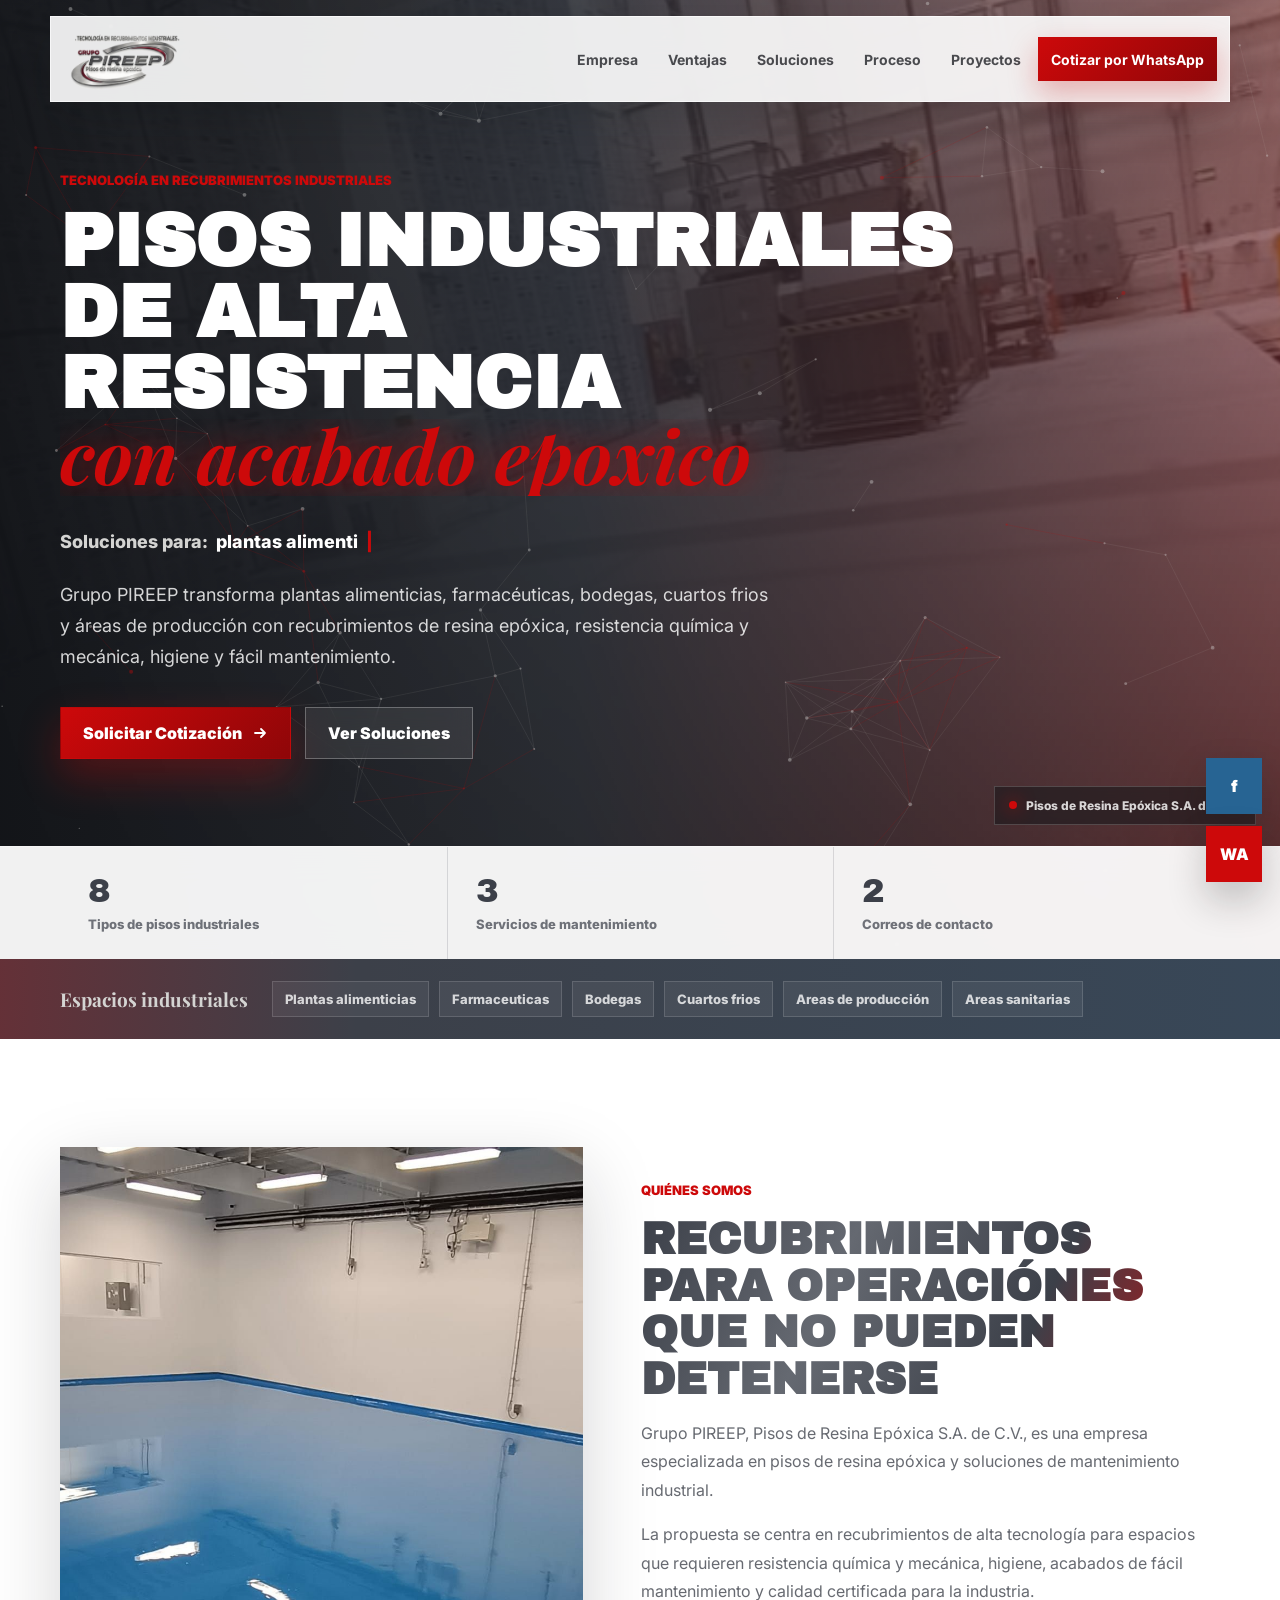
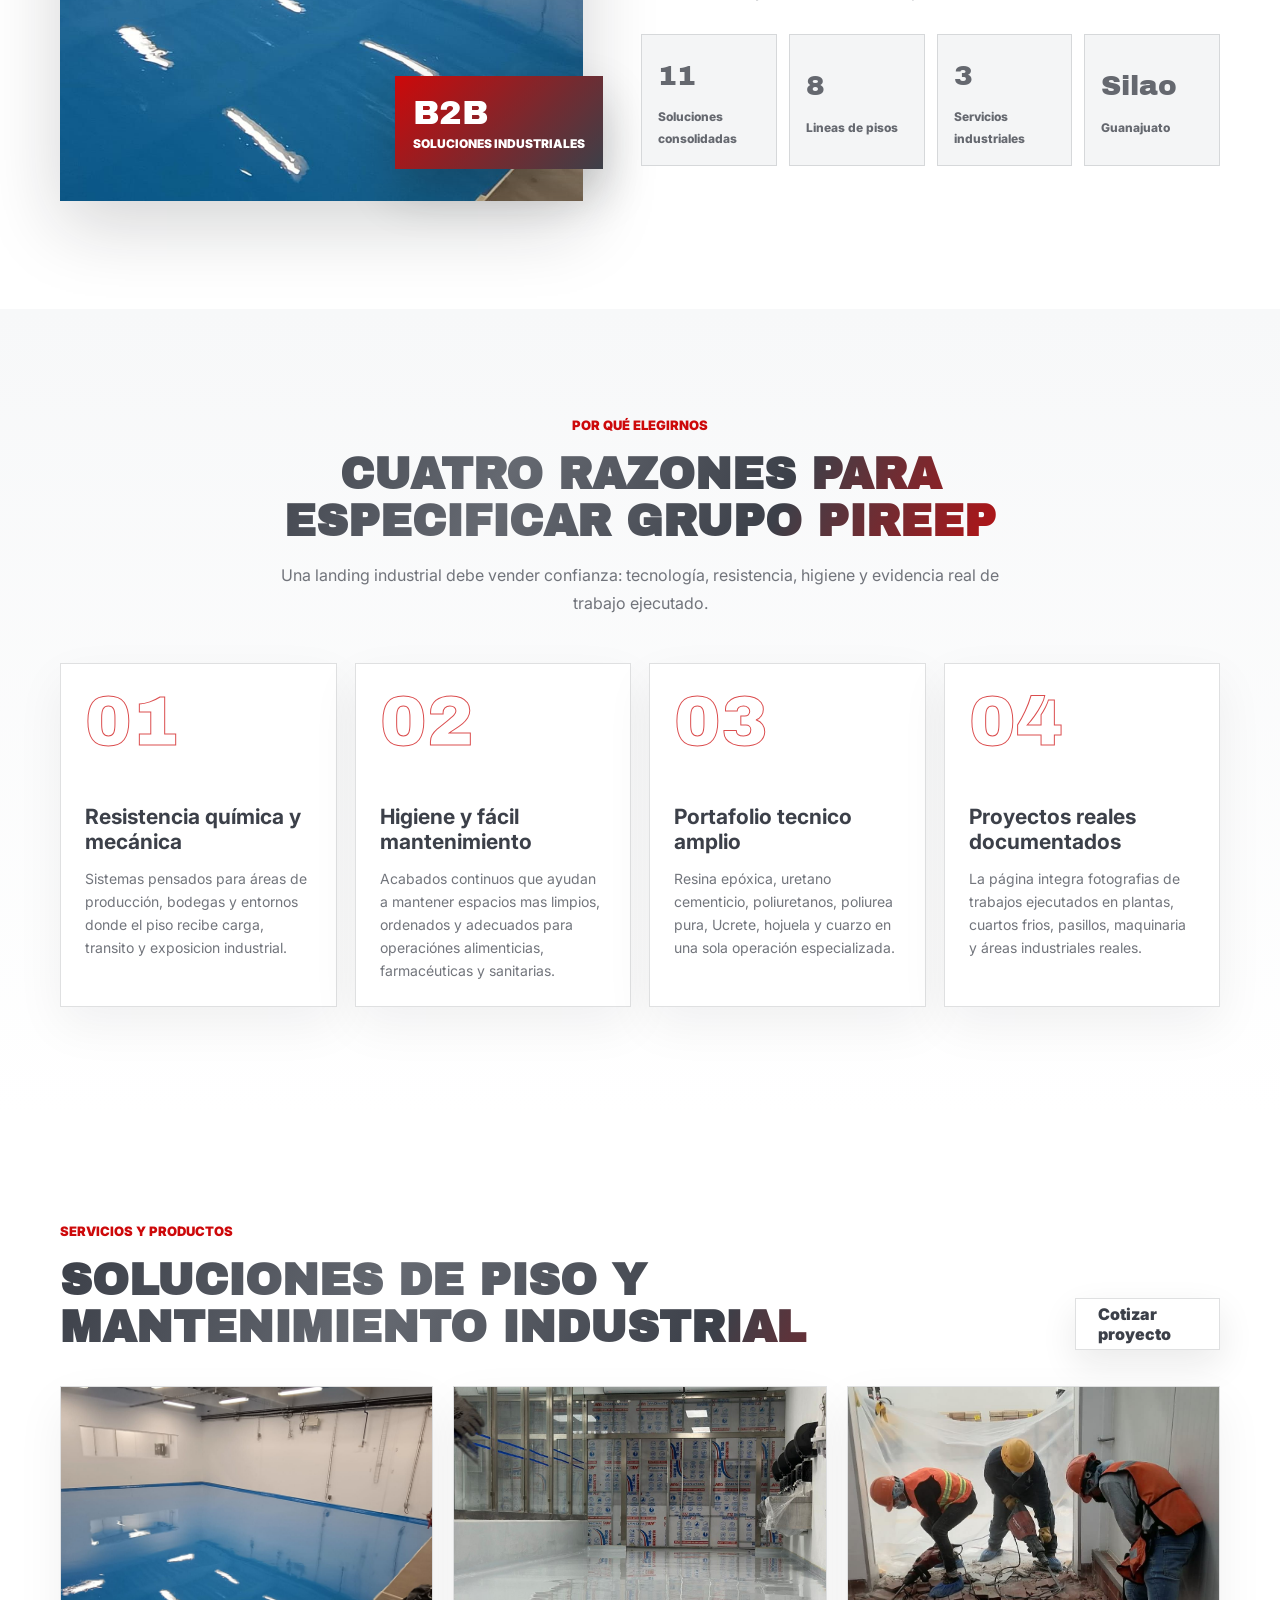
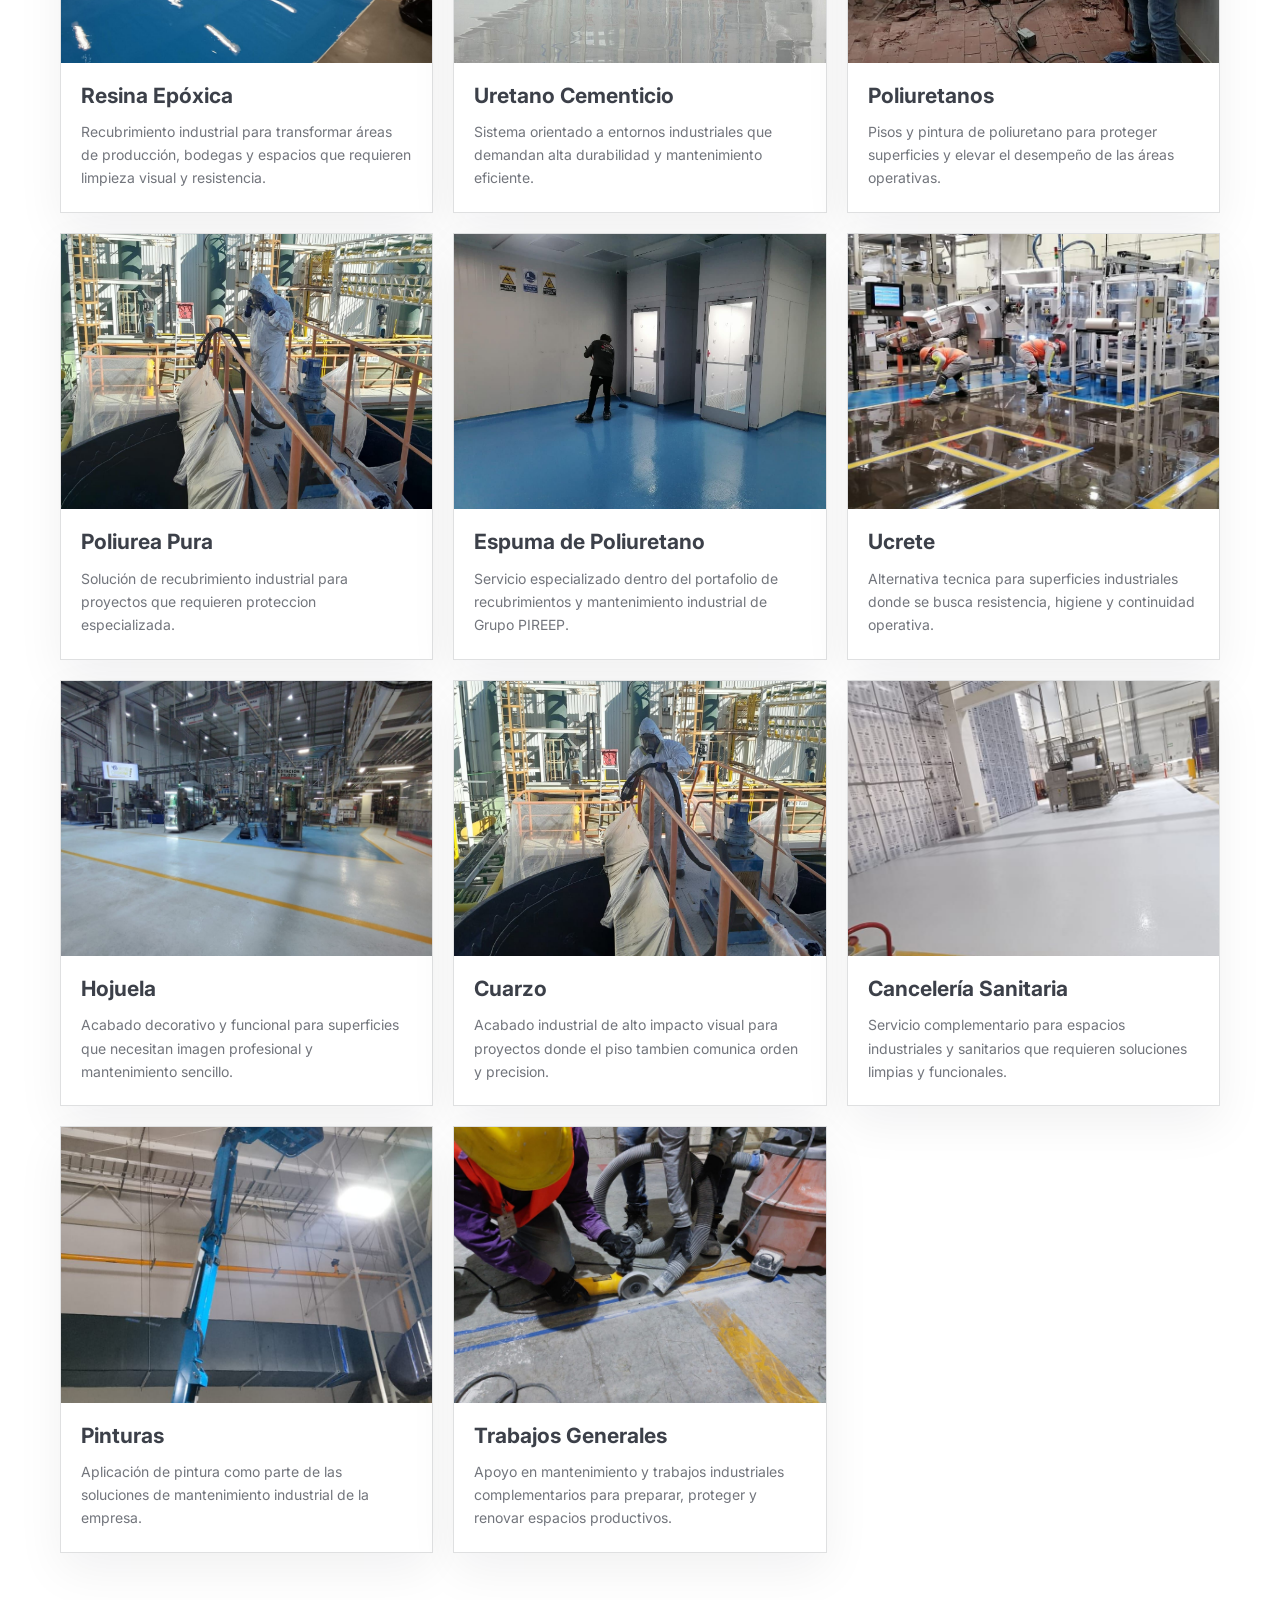
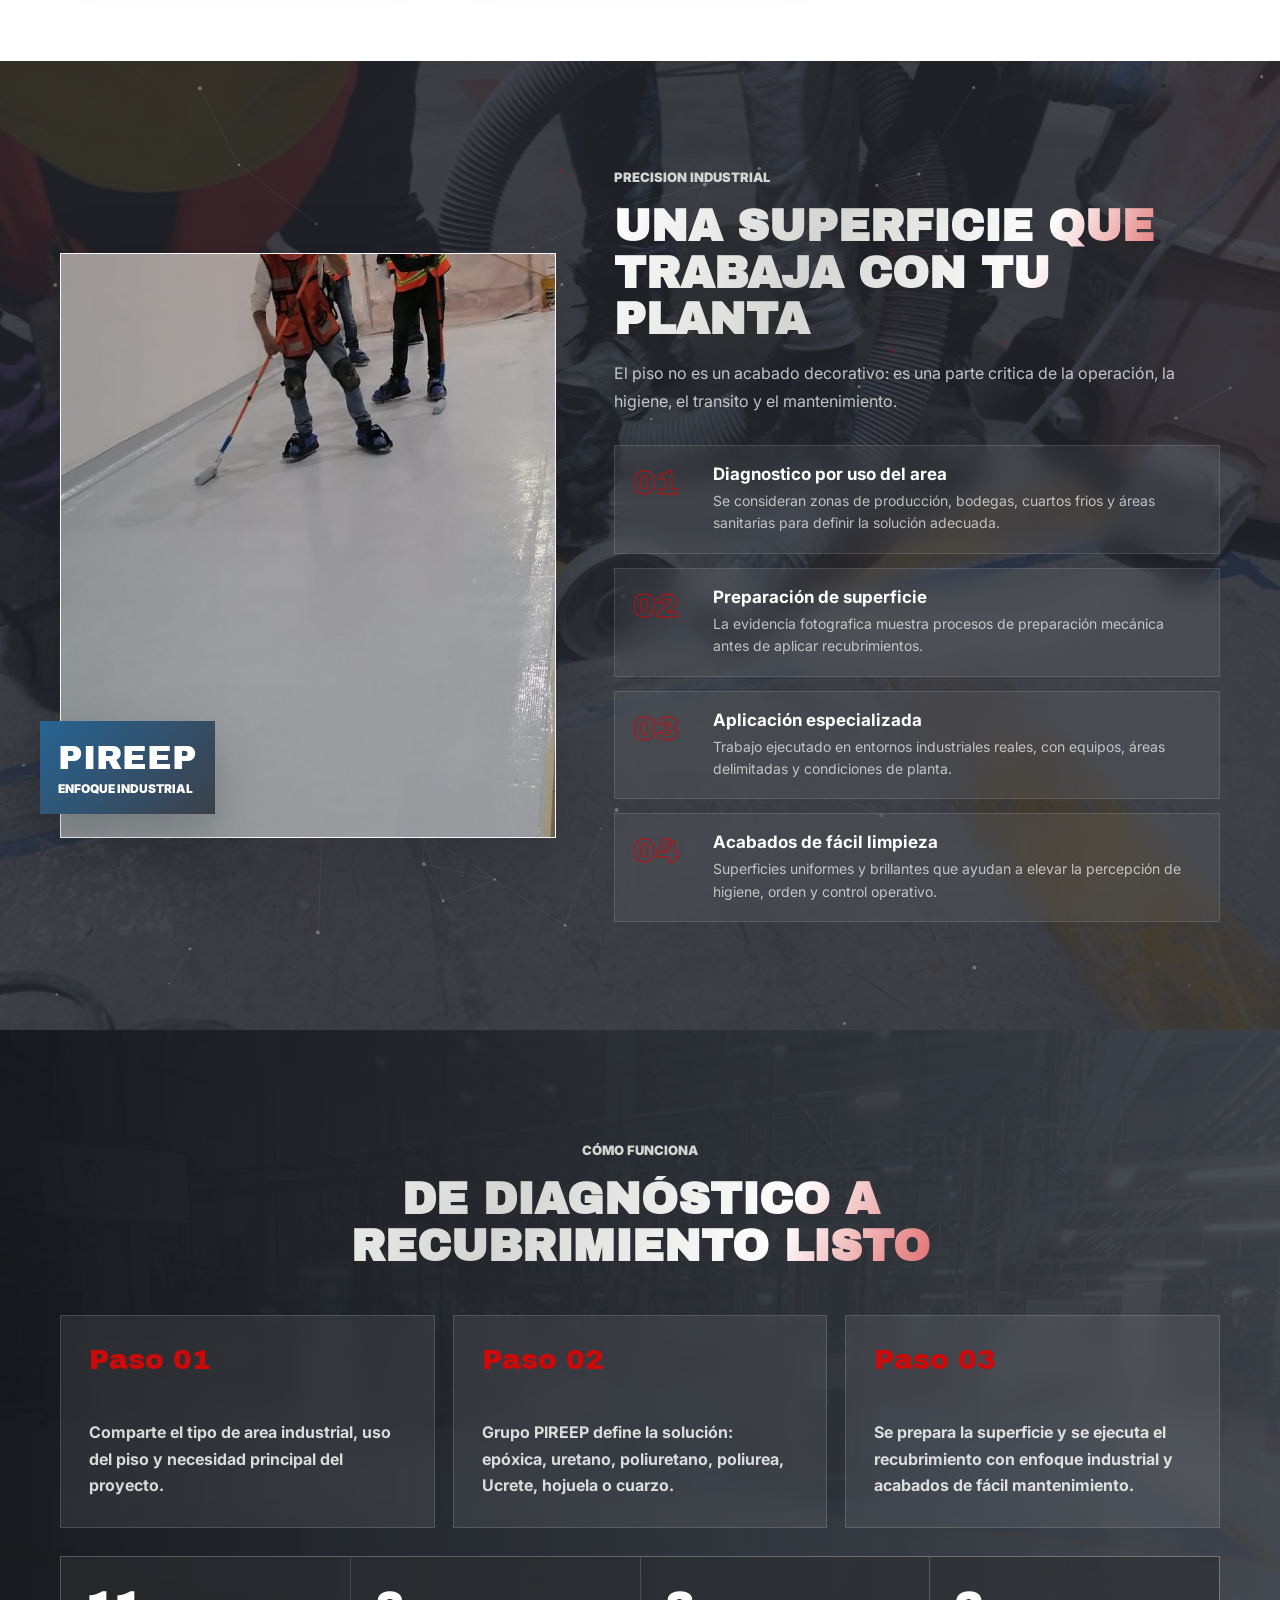
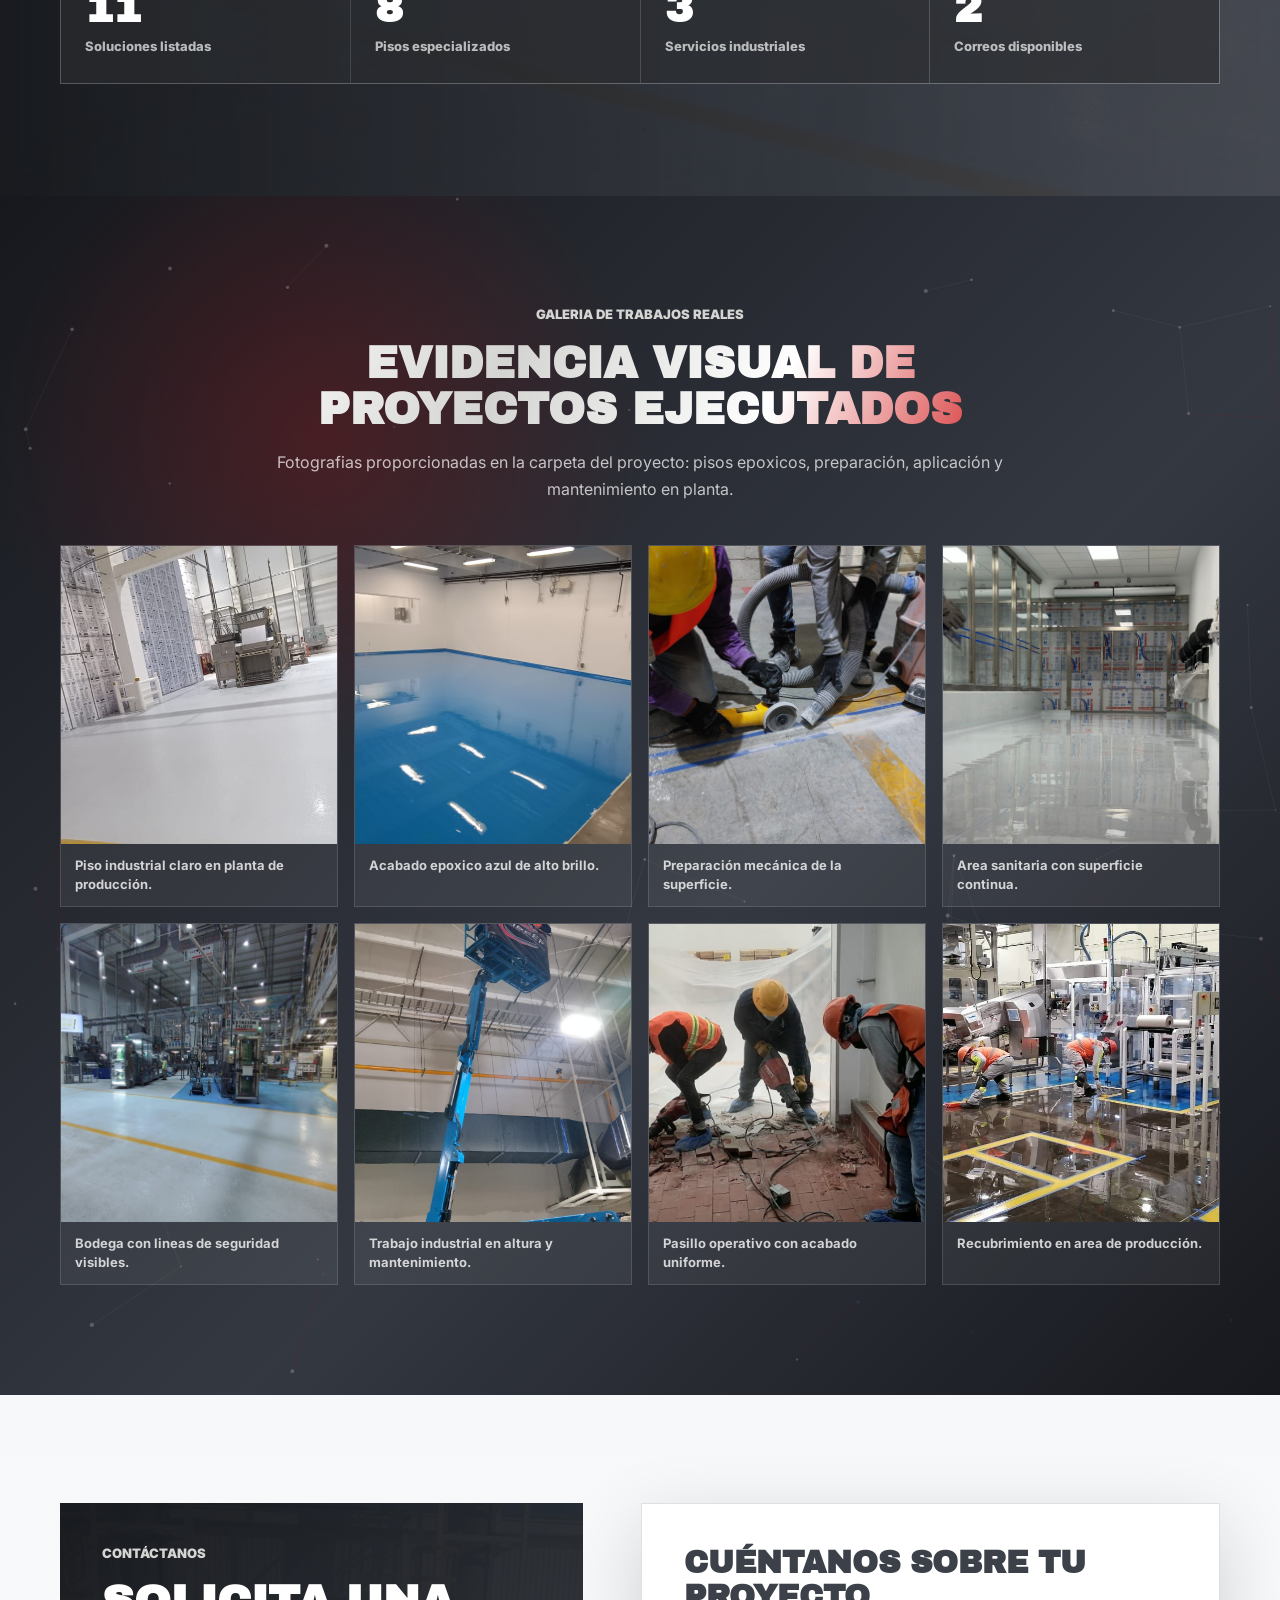
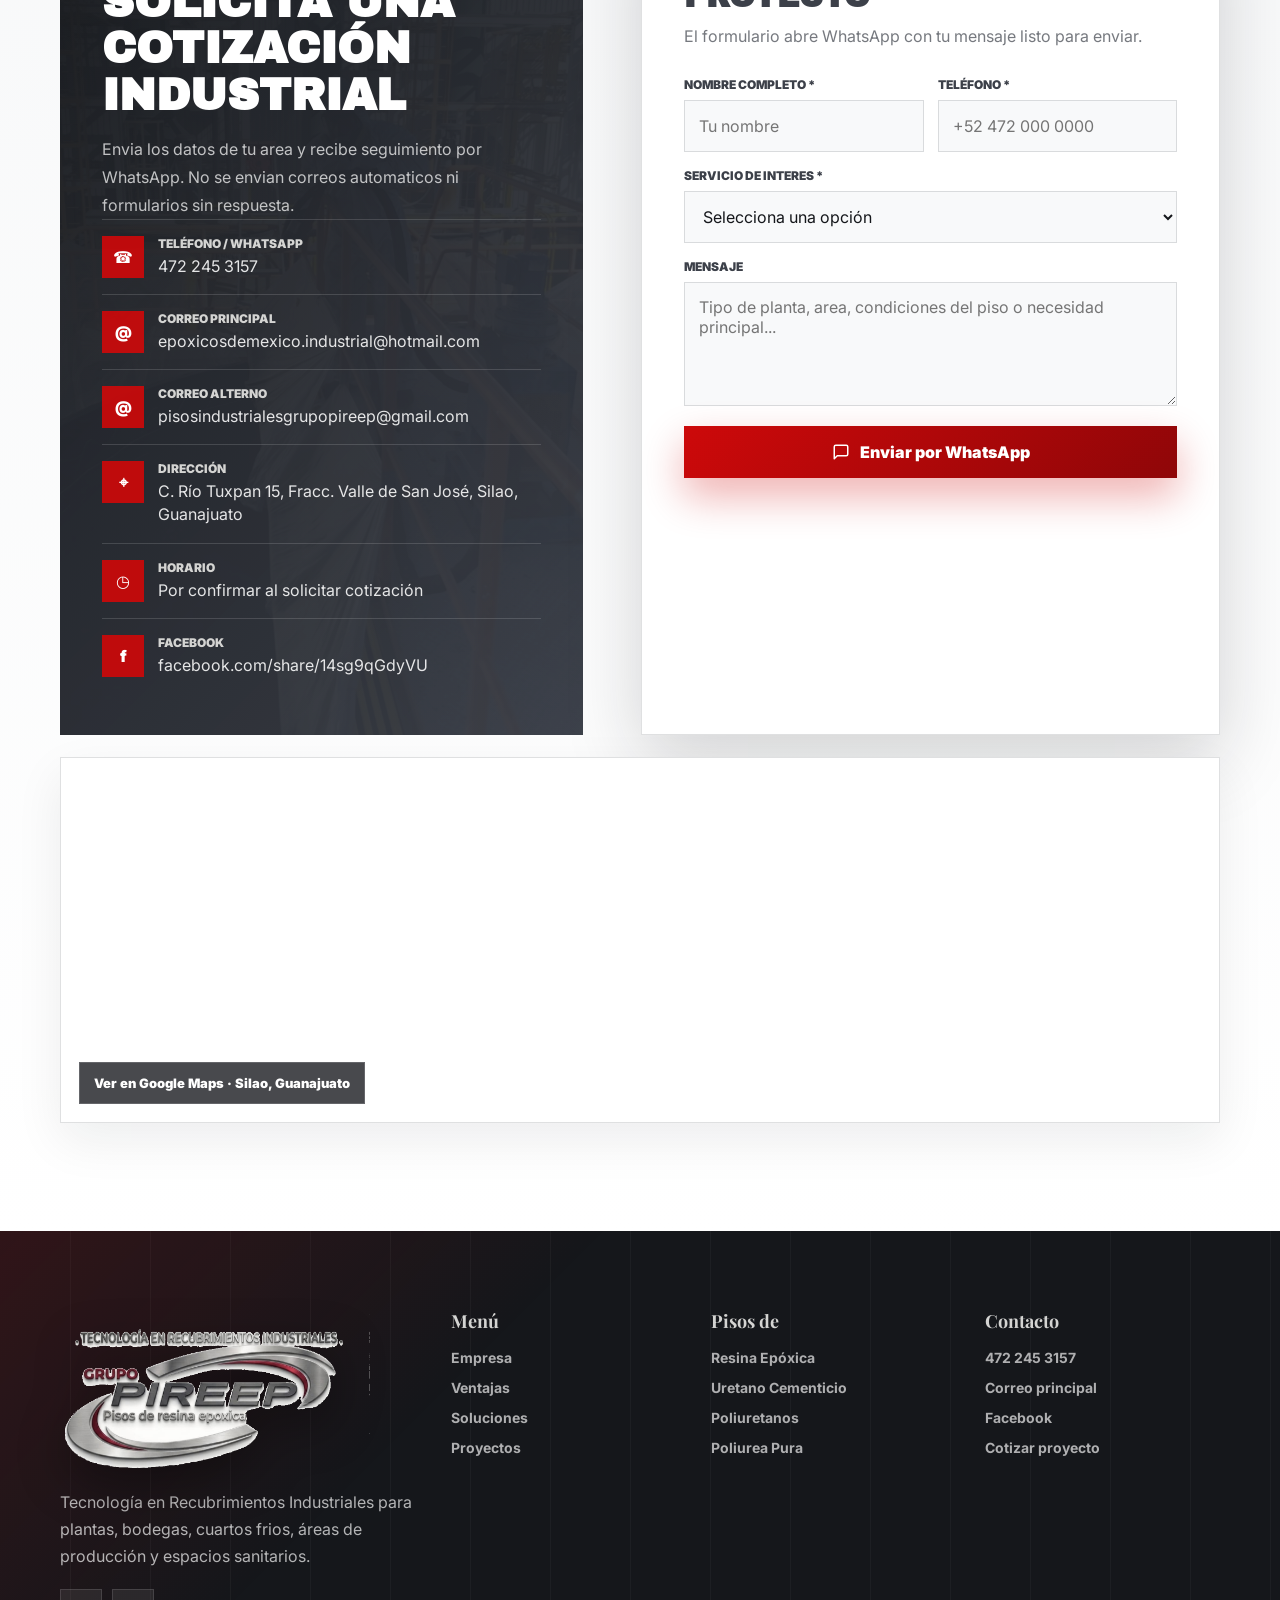
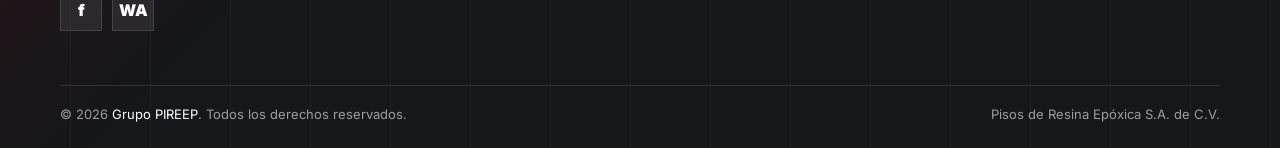
==== index.html @ eb44c8e3 "primer cambio" ====
<!DOCTYPE html>
<html lang="es">
<head>
  <meta charset="UTF-8">
  <meta name="viewport" content="width=device-width, initial-scale=1.0">
  <title>Grupo PIREEP | Pisos de Resina Epóxica y Recubrimientos Industriales</title>
  <meta name="description" content="Grupo PIREEP, Pisos de Resina Epóxica S.A. de C.V. Especialistas en pisos epoxicos, uretano cementicio, poliuretanos, poliurea pura, Ucrete, hojuela, cuarzo y mantenimiento industrial en Silao, Guanajuato.">
  <meta name="keywords" content="pisos de resina epóxica, pisos epoxicos industriales, recubrimientos industriales, uretano cementicio, poliurea pura, Ucrete, Grupo PIREEP, Silao Guanajuato">
  <meta property="og:title" content="Grupo PIREEP | Tecnología en Recubrimientos Industriales">
  <meta property="og:description" content="Soluciones industriales en pisos de resina epóxica, resistencia química y mecánica, higiene y mantenimiento industrial.">
  <meta property="og:type" content="website">
  <meta property="og:image" content="assets/hero-planta-industrial.jpg">
  <link rel="icon" type="image/png" href="assets/logo-pireep.png">
  <link rel="preconnect" href="https://fonts.googleapis.com">
  <link rel="preconnect" href="https://fonts.gstatic.com" crossorigin>
  <link href="https://fonts.googleapis.com/css2?family=Archivo+Black&family=Inter:wght@400;500;600;700;800&family=Playfair+Display:wght@600;700&display=swap" rel="stylesheet">
  <link rel="stylesheet" href="styles.css">
</head>
<body>

<!-- LOADER -->
<div id="loader" aria-hidden="true">
  <div class="ld-panel">
    <img src="assets/logo-pireep.png" alt="" class="ld-logo-img">
    <div class="ld-ring"></div>
    <div class="ld-scan"></div>
  </div>
  <div class="ld-brand">
    <p class="ld-name">GRUPO <em>PIREEP</em></p>
    <p class="ld-tag">Cargando tecnología industrial...</p>
  </div>
  <div class="ld-progress">
    <div class="ld-track"><div class="ld-fill"></div></div>
    <p class="ld-note">Cargando</p>
  </div>
</div>

<!-- NAV -->
<nav id="nav" role="navigation" aria-label="Menú principal">
  <div class="nav-wrap">
    <a href="#hero" class="logo" aria-label="Grupo PIREEP">
      <img src="assets/logo-pireep.png" alt="Logo de Grupo PIREEP" class="logo-img">
    </a>
    <ul class="nav-links" role="list">
      <li><a href="#about">Empresa</a></li>
      <li><a href="#services">Ventajas</a></li>
      <li><a href="#inventario">Soluciones</a></li>
      <li><a href="#numbers">Proceso</a></li>
      <li><a href="#galeria">Proyectos</a></li>
      <li><a href="#contact" class="nav-cta">Cotizar por WhatsApp</a></li>
    </ul>
    <button class="hamburger" id="ham" aria-label="Abrir menu" aria-expanded="false">
      <span></span><span></span><span></span>
    </button>
  </div>
</nav>

<div id="mob" class="mob-menu" role="navigation" aria-label="Menú móvil">
  <a href="#about">Empresa</a>
  <a href="#services">Ventajas</a>
  <a href="#inventario">Soluciones</a>
  <a href="#numbers">Proceso</a>
  <a href="#galeria">Proyectos</a>
  <a href="#contact">Cotizar por WhatsApp</a>
</div>

<main>

<!-- HERO -->
<section id="hero" aria-label="Encabezado principal">
  <div class="hero-bg" aria-hidden="true"></div>
  <div class="hero-ov" aria-hidden="true"></div>
  <canvas id="pcanvas" class="particle-canvas" aria-hidden="true"></canvas>

  <div class="hero-body">
    <div class="wrap">
      <p class="hero-eyebrow rev">Tecnología en Recubrimientos Industriales</p>
      <h1 class="hero-h1 rev d1">
        <span class="h1-line"><span class="h1-inner">Pisos industriales</span></span>
        <span class="h1-line"><span class="h1-inner">de alta</span></span>
        <span class="h1-line"><span class="h1-inner">resistencia</span></span>
        <span class="h1-line h1-accent"><span class="h1-inner">con acabado epoxico</span></span>
      </h1>
      <p class="hero-typewriter rev d2" aria-label="Soluciones de recubrimiento">
        <span class="tw-label">Soluciones para:</span>
        <span class="tw-text" id="twText"></span><span class="tw-cursor" aria-hidden="true">|</span>
      </p>
      <p class="hero-p rev d3">
        Grupo PIREEP transforma plantas alimenticias, farmacéuticas, bodegas, cuartos frios y áreas de producción con recubrimientos de resina epóxica, resistencia química y mecánica, higiene y fácil mantenimiento.
      </p>
      <div class="hero-btns rev d4">
        <a href="https://wa.me/524722453157?text=Hola%2C%20quiero%20solicitar%20una%20cotizaci%C3%B3n%20para%20pisos%20industriales%20con%20Grupo%20PIREEP." target="_blank" rel="noopener noreferrer" class="btn-primary">
          Solicitar Cotización
          <svg width="16" height="16" viewBox="0 0 16 16" fill="none" aria-hidden="true">
            <path d="M3 8h10M9 4l4 4-4 4" stroke="currentColor" stroke-width="1.8" stroke-linecap="round" stroke-linejoin="round"/>
          </svg>
        </a>
        <a href="#inventario" class="btn-secondary">Ver Soluciones</a>
      </div>
    </div>
  </div>

  <div class="hero-stats" aria-label="Datos de confianza">
    <div class="wrap">
      <div class="stats-row">
        <div class="stat-col">
          <span class="stat-val" data-hero-count="8" data-prefix="" data-suffix="">0</span>
          <span class="stat-lbl">Tipos de pisos industriales</span>
        </div>
        <div class="stat-col">
          <span class="stat-val" data-hero-count="3" data-prefix="" data-suffix="">0</span>
          <span class="stat-lbl">Servicios de mantenimiento</span>
        </div>
        <div class="stat-col">
          <span class="stat-val" data-hero-count="2" data-prefix="" data-suffix="">0</span>
          <span class="stat-lbl">Correos de contacto</span>
        </div>
      </div>
    </div>
  </div>

  <div class="hero-badge" aria-hidden="true">
    <span class="hb-dot"></span>
    <span class="hb-text">Pisos de Resina Epóxica S.A. de C.V.</span>
  </div>
</section>

<!-- TRUST BAR -->
<section id="trust" aria-label="Industrias atendidas">
  <div class="trust-bg" aria-hidden="true"></div>
  <div class="wrap">
    <div class="trust-row rev">
      <p class="trust-label">Espacios industriales</p>
      <div class="trust-chips">
        <span class="trust-chip">Plantas alimenticias</span>
        <span class="trust-chip">Farmaceuticas</span>
        <span class="trust-chip">Bodegas</span>
        <span class="trust-chip">Cuartos frios</span>
        <span class="trust-chip">Areas de producción</span>
        <span class="trust-chip">Areas sanitarias</span>
      </div>
    </div>
  </div>
</section>

<!-- ABOUT -->
<section id="about" class="section bg-white">
  <div class="wrap">
    <div class="about-grid">
      <div class="about-img-wrap rev from-l">
        <div class="about-img-main">
          <img src="assets/piso-epoxico-azul.jpg" alt="Piso epoxico azul instalado en area industrial por Grupo PIREEP" loading="lazy">
        </div>
        <div class="about-accent">
          <p class="a-num">B2B</p>
          <p class="a-lbl">Soluciones industriales</p>
        </div>
      </div>
      <div class="about-text rev">
        <p class="eyebrow">Quiénes somos</p>
        <h2 class="heading heading--shine">Recubrimientos para operaciónes que no pueden detenerse</h2>
        <p>Grupo PIREEP, Pisos de Resina Epóxica S.A. de C.V., es una empresa especializada en pisos de resina epóxica y soluciones de mantenimiento industrial.</p>
        <p>La propuesta se centra en recubrimientos de alta tecnología para espacios que requieren resistencia química y mecánica, higiene, acabados de fácil mantenimiento y calidad certificada para la industria.</p>
        <div class="about-stats">
          <div class="a-stat">
            <p class="a-stat-n" data-count="11" data-prefix="" data-suffix=""></p>
            <p class="a-stat-l">Soluciones consolidadas</p>
          </div>
          <div class="a-stat">
            <p class="a-stat-n" data-count="8" data-prefix="" data-suffix=""></p>
            <p class="a-stat-l">Lineas de pisos</p>
          </div>
          <div class="a-stat">
            <p class="a-stat-n" data-count="3" data-prefix="" data-suffix=""></p>
            <p class="a-stat-l">Servicios industriales</p>
          </div>
          <div class="a-stat">
            <p class="a-stat-n">Silao</p>
            <p class="a-stat-l">Guanajuato</p>
          </div>
        </div>
      </div>
    </div>
  </div>
</section>

<!-- SERVICES -->
<section id="services" class="section bg-off">
  <div class="wrap">
    <div class="section-head section-head--center rev">
      <p class="eyebrow">Por qué elegirnos</p>
      <h2 class="heading heading--shine">Cuatro razones para especificar Grupo PIREEP</h2>
      <p class="sub">Una landing industrial debe vender confianza: tecnología, resistencia, higiene y evidencia real de trabajo ejecutado.</p>
    </div>
    <div class="svc-grid">
      <div class="svc-card rev d1">
        <span class="svc-num" aria-hidden="true">01</span>
        <h3>Resistencia química y mecánica</h3>
        <p>Sistemas pensados para áreas de producción, bodegas y entornos donde el piso recibe carga, transito y exposicion industrial.</p>
      </div>
      <div class="svc-card rev d2">
        <span class="svc-num" aria-hidden="true">02</span>
        <h3>Higiene y fácil mantenimiento</h3>
        <p>Acabados continuos que ayudan a mantener espacios mas limpios, ordenados y adecuados para operaciónes alimenticias, farmacéuticas y sanitarias.</p>
      </div>
      <div class="svc-card rev d3">
        <span class="svc-num" aria-hidden="true">03</span>
        <h3>Portafolio tecnico amplio</h3>
        <p>Resina epóxica, uretano cementicio, poliuretanos, poliurea pura, Ucrete, hojuela y cuarzo en una sola operación especializada.</p>
      </div>
      <div class="svc-card rev d4">
        <span class="svc-num" aria-hidden="true">04</span>
        <h3>Proyectos reales documentados</h3>
        <p>La página integra fotografias de trabajos ejecutados en plantas, cuartos frios, pasillos, maquinaria y áreas industriales reales.</p>
      </div>
    </div>
  </div>
</section>

<!-- SOLUCIONES -->
<section id="inventario" class="section bg-white">
  <div class="wrap">
    <div class="prod-header rev">
      <div>
        <p class="eyebrow">Servicios y productos</p>
        <h2 class="heading heading--shine">Soluciones de piso y mantenimiento industrial</h2>
      </div>
      <a href="#contact" class="btn-outline">Cotizar proyecto</a>
    </div>
    <div class="prod-grid">
      <article class="prod-card rev d1">
        <div class="prod-photo"><img src="assets/piso-epoxico-azul.jpg" alt="Piso de resina epóxica azul de alto brillo en area industrial" loading="lazy"></div>
        <h3>Resina Epóxica</h3>
        <p>Recubrimiento industrial para transformar áreas de producción, bodegas y espacios que requieren limpieza visual y resistencia.</p>
      </article>
      <article class="prod-card rev d2">
        <div class="prod-photo"><img src="assets/area-sanitaria.jpg" alt="Area sanitaria con piso industrial brillante instalado por Grupo PIREEP" loading="lazy"></div>
        <h3>Uretano Cementicio</h3>
        <p>Sistema orientado a entornos industriales que demandan alta durabilidad y mantenimiento eficiente.</p>
      </article>
      <article class="prod-card rev d3">
        <div class="prod-photo"><img src="assets/pasillo-industrial.jpg" alt="Pasillo industrial con piso recubierto y acabado uniforme" loading="lazy"></div>
        <h3>Poliuretanos</h3>
        <p>Pisos y pintura de poliuretano para proteger superficies y elevar el desempeño de las áreas operativas.</p>
      </article>
      <article class="prod-card rev d4">
        <div class="prod-photo"><img src="assets/poliuretano-exterior.jpg" alt="Aplicación de recubrimiento industrial en estructura exterior" loading="lazy"></div>
        <h3>Poliurea Pura</h3>
        <p>Solución de recubrimiento industrial para proyectos que requieren proteccion especializada.</p>
      </article>
      <article class="prod-card rev d5">
        <div class="prod-photo"><img src="assets/cuarto-frio.jpg" alt="Cuarto frio o area controlada con piso industrial limpio" loading="lazy"></div>
        <h3>Espuma de Poliuretano</h3>
        <p>Servicio especializado dentro del portafolio de recubrimientos y mantenimiento industrial de Grupo PIREEP.</p>
      </article>
      <article class="prod-card rev d6">
        <div class="prod-photo"><img src="assets/maquinaria-produccion.jpg" alt="Area de producción industrial con maquinaria y zonas delimitadas" loading="lazy"></div>
        <h3>Ucrete</h3>
        <p>Alternativa tecnica para superficies industriales donde se busca resistencia, higiene y continuidad operativa.</p>
      </article>
      <article class="prod-card rev d1">
        <div class="prod-photo"><img src="assets/bodega-industrial.jpg" alt="Bodega industrial con piso epoxico y lineas de seguridad" loading="lazy"></div>
        <h3>Hojuela</h3>
        <p>Acabado decorativo y funcional para superficies que necesitan imagen profesional y mantenimiento sencillo.</p>
      </article>
      <article class="prod-card rev d2">
        <div class="prod-photo"><img src="assets/piso-alto-brillo.jpg" alt="Piso industrial de alto brillo en area de proceso" loading="lazy"></div>
        <h3>Cuarzo</h3>
        <p>Acabado industrial de alto impacto visual para proyectos donde el piso tambien comunica orden y precision.</p>
      </article>
      <article class="prod-card rev d3">
        <div class="prod-photo"><img src="assets/hero-planta-industrial.jpg" alt="Planta industrial con piso claro ejecutado por Grupo PIREEP" loading="lazy"></div>
        <h3>Cancelería Sanitaria</h3>
        <p>Servicio complementario para espacios industriales y sanitarios que requieren soluciones limpias y funcionales.</p>
      </article>
      <article class="prod-card rev d4">
        <div class="prod-photo"><img src="assets/mantenimiento-altura.jpg" alt="Trabajo de mantenimiento industrial en altura dentro de planta" loading="lazy"></div>
        <h3>Pinturas</h3>
        <p>Aplicación de pintura como parte de las soluciones de mantenimiento industrial de la empresa.</p>
      </article>
      <article class="prod-card rev d5">
        <div class="prod-photo"><img src="assets/preparacion-superficie.jpg" alt="Preparación mecánica de superficie antes de aplicar recubrimiento industrial" loading="lazy"></div>
        <h3>Trabajos Generales</h3>
        <p>Apoyo en mantenimiento y trabajos industriales complementarios para preparar, proteger y renovar espacios productivos.</p>
      </article>
    </div>
  </div>
</section>

<!-- WHY -->
<section id="why" class="section bg-navy">
  <div class="why-bg" aria-hidden="true"></div>
  <canvas id="pcanvasWhy" class="particle-canvas" aria-hidden="true"></canvas>
  <div class="wrap">
    <div class="why-grid">
      <div class="why-img-wrap rev from-r">
        <div class="why-img-main">
          <img src="assets/aplicacion-piso.jpg" alt="Aplicación de piso industrial en area de planta por personal especializado" loading="lazy">
        </div>
        <div class="why-img-badge">
          <p class="wib-n">PIREEP</p>
          <p class="wib-l">Enfoque industrial</p>
        </div>
      </div>
      <div class="why-content rev">
        <p class="eyebrow eyebrow--white">Precision industrial</p>
        <h2 class="heading heading--white heading--shine-dark">Una superficie que trabaja con tu planta</h2>
        <p class="sub sub--white">El piso no es un acabado decorativo: es una parte critica de la operación, la higiene, el transito y el mantenimiento.</p>
        <div class="benefit-list">
          <div class="benefit">
            <span class="ben-num">01</span>
            <div><h4>Diagnostico por uso del area</h4><p>Se consideran zonas de producción, bodegas, cuartos frios y áreas sanitarias para definir la solución adecuada.</p></div>
          </div>
          <div class="benefit">
            <span class="ben-num">02</span>
            <div><h4>Preparación de superficie</h4><p>La evidencia fotografica muestra procesos de preparación mecánica antes de aplicar recubrimientos.</p></div>
          </div>
          <div class="benefit">
            <span class="ben-num">03</span>
            <div><h4>Aplicación especializada</h4><p>Trabajo ejecutado en entornos industriales reales, con equipos, áreas delimitadas y condiciones de planta.</p></div>
          </div>
          <div class="benefit">
            <span class="ben-num">04</span>
            <div><h4>Acabados de fácil limpieza</h4><p>Superficies uniformes y brillantes que ayudan a elevar la percepción de higiene, orden y control operativo.</p></div>
          </div>
        </div>
      </div>
    </div>
  </div>
</section>

<!-- PROCESO Y NUMEROS -->
<section id="numbers">
  <div class="numbers-bg" aria-hidden="true"></div>
  <div class="numbers-ov" aria-hidden="true"></div>
  <div class="wrap">
    <div class="section-head section-head--center rev">
      <p class="eyebrow eyebrow--white">Cómo funciona</p>
      <h2 class="heading heading--white heading--shine-dark">De diagnóstico a recubrimiento listo</h2>
    </div>
    <div class="numbers-grid process-grid">
      <div class="number-item rev d1">
        <p class="num-v">Paso 01</p>
        <p class="num-l">Comparte el tipo de area industrial, uso del piso y necesidad principal del proyecto.</p>
      </div>
      <div class="number-item rev d2">
        <p class="num-v">Paso 02</p>
        <p class="num-l">Grupo PIREEP define la solución: epóxica, uretano, poliuretano, poliurea, Ucrete, hojuela o cuarzo.</p>
      </div>
      <div class="number-item rev d3">
        <p class="num-v">Paso 03</p>
        <p class="num-l">Se prepara la superficie y se ejecuta el recubrimiento con enfoque industrial y acabados de fácil mantenimiento.</p>
      </div>
    </div>
    <div class="metrics-row rev d4">
      <div><strong data-count="11">0</strong><span>Soluciones listadas</span></div>
      <div><strong data-count="8">0</strong><span>Pisos especializados</span></div>
      <div><strong data-count="3">0</strong><span>Servicios industriales</span></div>
      <div><strong data-count="2">0</strong><span>Correos disponibles</span></div>
    </div>
  </div>
</section>

<!-- GALERIA -->
<section id="galeria">
  <canvas id="pcanvasGaleria" class="particle-canvas" aria-hidden="true"></canvas>
  <div class="wrap">
    <div class="brands-head rev">
      <p class="eyebrow eyebrow--white">Galeria de trabajos reales</p>
      <h2 class="heading heading--white heading--shine-dark">Evidencia visual de proyectos ejecutados</h2>
      <p class="brands-sub">Fotografias proporcionadas en la carpeta del proyecto: pisos epoxicos, preparación, aplicación y mantenimiento en planta.</p>
    </div>
    <div class="brands-grid">
      <figure class="brand-card rev d1">
        <div class="brand-card-inner"><img src="assets/hero-planta-industrial.jpg" alt="Planta industrial con piso claro y delimitacion de seguridad" loading="lazy"></div>
        <figcaption>Piso industrial claro en planta de producción.</figcaption>
      </figure>
      <figure class="brand-card rev d2">
        <div class="brand-card-inner"><img src="assets/piso-epoxico-azul.jpg" alt="Piso epoxico azul brillante en area controlada" loading="lazy"></div>
        <figcaption>Acabado epoxico azul de alto brillo.</figcaption>
      </figure>
      <figure class="brand-card rev d3">
        <div class="brand-card-inner"><img src="assets/preparacion-superficie.jpg" alt="Preparación con herramienta de corte y aspiracion industrial" loading="lazy"></div>
        <figcaption>Preparación mecánica de la superficie.</figcaption>
      </figure>
      <figure class="brand-card rev d4">
        <div class="brand-card-inner"><img src="assets/area-sanitaria.jpg" alt="Area sanitaria con piso brillante y canceleria" loading="lazy"></div>
        <figcaption>Area sanitaria con superficie continua.</figcaption>
      </figure>
      <figure class="brand-card rev d1">
        <div class="brand-card-inner"><img src="assets/bodega-industrial.jpg" alt="Bodega industrial con piso recubierto y lineas amarillas" loading="lazy"></div>
        <figcaption>Bodega con lineas de seguridad visibles.</figcaption>
      </figure>
      <figure class="brand-card rev d2">
        <div class="brand-card-inner"><img src="assets/mantenimiento-altura.jpg" alt="Mantenimiento industrial en altura dentro de nave" loading="lazy"></div>
        <figcaption>Trabajo industrial en altura y mantenimiento.</figcaption>
      </figure>
      <figure class="brand-card rev d3">
        <div class="brand-card-inner"><img src="assets/pasillo-industrial.jpg" alt="Pasillo de planta con piso industrial terminado" loading="lazy"></div>
        <figcaption>Pasillo operativo con acabado uniforme.</figcaption>
      </figure>
      <figure class="brand-card rev d4">
        <div class="brand-card-inner"><img src="assets/maquinaria-produccion.jpg" alt="Area de producción con maquinaria y recubrimiento industrial" loading="lazy"></div>
        <figcaption>Recubrimiento en area de producción.</figcaption>
      </figure>
    </div>
  </div>
</section>

<!-- CONTACT -->
<section id="contact" class="section bg-off">
  <div class="wrap">
    <div class="contact-grid">
      <div class="contact-info rev from-l">
        <div class="contact-info-bg" aria-hidden="true"></div>
        <div class="contact-info-content">
          <p class="eyebrow eyebrow--white">Contáctanos</p>
          <h2 class="heading heading--white">Solicita una cotización industrial</h2>
          <p class="sub sub--white">Envia los datos de tu area y recibe seguimiento por WhatsApp. No se envian correos automaticos ni formularios sin respuesta.</p>
          <div class="c-item">
            <div class="c-icon">☎</div>
            <div><p class="c-label">Teléfono / WhatsApp</p><p class="c-value"><a href="tel:+524722453157">472 245 3157</a></p></div>
          </div>
          <div class="c-item">
            <div class="c-icon">@</div>
            <div><p class="c-label">Correo principal</p><p class="c-value"><a href="mailto:epoxicosdemexico.industrial@hotmail.com">epoxicosdemexico.industrial@hotmail.com</a></p></div>
          </div>
          <div class="c-item">
            <div class="c-icon">@</div>
            <div><p class="c-label">Correo alterno</p><p class="c-value"><a href="mailto:pisosindustrialesgrupopireep@gmail.com">pisosindustrialesgrupopireep@gmail.com</a></p></div>
          </div>
          <div class="c-item">
            <div class="c-icon">⌖</div>
            <div><p class="c-label">Dirección</p><p class="c-value">C. Río Tuxpan 15, Fracc. Valle de San José, Silao, Guanajuato</p></div>
          </div>
          <div class="c-item">
            <div class="c-icon">◷</div>
            <div><p class="c-label">Horario</p><p class="c-value">Por confirmar al solicitar cotización</p></div>
          </div>
          <div class="c-item">
            <div class="c-icon">f</div>
            <div><p class="c-label">Facebook</p><p class="c-value"><a href="https://www.facebook.com/share/14sg9qGdyVU/" target="_blank" rel="noopener noreferrer">facebook.com/share/14sg9qGdyVU</a></p></div>
          </div>
        </div>
      </div>

      <div class="rev">
        <div class="form-wrap">
          <h3>Cuéntanos sobre tu proyecto</h3>
          <p class="form-sub">El formulario abre WhatsApp con tu mensaje listo para enviar.</p>
          <form id="cForm" novalidate>
            <div class="frow">
              <div class="fg">
                <label class="fl" for="fn">Nombre completo *</label>
                <input class="fi" type="text" id="fn" name="nombre" placeholder="Tu nombre" required autocomplete="name">
              </div>
              <div class="fg">
                <label class="fl" for="ft">Teléfono *</label>
                <input class="fi" type="tel" id="ft" name="telefono" placeholder="+52 472 000 0000" required autocomplete="tel">
              </div>
            </div>
            <div class="fg">
              <label class="fl" for="fs">Servicio de interes *</label>
              <select class="fi" id="fs" name="tipo" required>
                <option value="">Selecciona una opción</option>
                <option value="Resina Epóxica">Resina Epóxica</option>
                <option value="Uretano Cementicio">Uretano Cementicio</option>
                <option value="Poliuretanos / Pintura de Poliuretano">Poliuretanos / Pintura de Poliuretano</option>
                <option value="Poliurea Pura">Poliurea Pura</option>
                <option value="Espuma de Poliuretano">Espuma de Poliuretano</option>
                <option value="Ucrete">Ucrete</option>
                <option value="Hojuela">Hojuela</option>
                <option value="Cuarzo">Cuarzo</option>
                <option value="Cancelería Sanitaria">Cancelería Sanitaria</option>
                <option value="Pinturas">Pinturas</option>
                <option value="Trabajos Generales">Trabajos Generales</option>
              </select>
            </div>
            <div class="fg">
              <label class="fl" for="fm">Mensaje</label>
              <textarea class="fi" id="fm" name="mensaje" rows="4" placeholder="Tipo de planta, area, condiciones del piso o necesidad principal..."></textarea>
            </div>
            <button type="submit" class="btn-submit">
              <svg width="18" height="18" viewBox="0 0 24 24" fill="none" stroke="currentColor" stroke-width="2" stroke-linecap="round" stroke-linejoin="round" aria-hidden="true">
                <path d="M21 15a2 2 0 0 1-2 2H7l-4 4V5a2 2 0 0 1 2-2h14a2 2 0 0 1 2 2z"/>
              </svg>
              Enviar por WhatsApp
            </button>
          </form>
        </div>
      </div>
    </div>

    <div class="map-card rev">
      <a class="map-link" href="https://www.google.com/maps/search/?api=1&query=C.+Rio+Tuxpan+15,+Fracc.+Valle+de+San+Jose,+Silao,+Guanajuato" target="_blank" rel="noopener noreferrer" aria-label="Abrir la ubicación de Grupo PIREEP en Google Maps">
        <iframe class="map-frame" src="https://maps.google.com/maps?q=C.%20Rio%20Tuxpan%2015%2C%20Fracc.%20Valle%20de%20San%20Jose%2C%20Silao%2C%20Guanajuato&output=embed" loading="lazy" referrerpolicy="no-referrer-when-downgrade" title="Ubicación de Grupo PIREEP en Google Maps" aria-hidden="true" tabindex="-1"></iframe>
        <span class="map-tag">Ver en Google Maps · Silao, Guanajuato</span>
      </a>
    </div>
  </div>
</section>

</main>

<!-- FOOTER -->
<footer>
  <div class="foot-bg" aria-hidden="true"></div>
  <div class="wrap">
    <div class="foot-grid">
      <div>
        <div class="foot-logo">
          <img src="assets/logo-pireep.png" alt="Logo de Grupo PIREEP" class="foot-logo-img">
        </div>
        <p class="foot-desc">Tecnología en Recubrimientos Industriales para plantas, bodegas, cuartos frios, áreas de producción y espacios sanitarios.</p>
        <div class="foot-social">
          <a href="https://www.facebook.com/share/14sg9qGdyVU/" target="_blank" rel="noopener noreferrer" aria-label="Grupo PIREEP en Facebook" class="foot-social-btn">f</a>
          <a href="https://wa.me/524722453157" target="_blank" rel="noopener noreferrer" aria-label="Grupo PIREEP en WhatsApp" class="foot-social-btn">WA</a>
        </div>
      </div>
      <div>
        <p class="foot-col-title">Menú</p>
        <ul class="foot-links">
          <li><a href="#about">Empresa</a></li>
          <li><a href="#services">Ventajas</a></li>
          <li><a href="#inventario">Soluciones</a></li>
          <li><a href="#galeria">Proyectos</a></li>
        </ul>
      </div>
      <div>
        <p class="foot-col-title">Pisos de</p>
        <ul class="foot-links">
          <li><a href="#inventario">Resina Epóxica</a></li>
          <li><a href="#inventario">Uretano Cementicio</a></li>
          <li><a href="#inventario">Poliuretanos</a></li>
          <li><a href="#inventario">Poliurea Pura</a></li>
        </ul>
      </div>
      <div>
        <p class="foot-col-title">Contacto</p>
        <ul class="foot-links">
          <li><a href="tel:+524722453157">472 245 3157</a></li>
          <li><a href="mailto:epoxicosdemexico.industrial@hotmail.com">Correo principal</a></li>
          <li><a href="https://www.facebook.com/share/14sg9qGdyVU/" target="_blank" rel="noopener noreferrer">Facebook</a></li>
          <li><a href="#contact">Cotizar proyecto</a></li>
        </ul>
      </div>
    </div>
    <div class="foot-bottom">
      <p>© 2026 <span>Grupo PIREEP</span>. Todos los derechos reservados.</p>
      <p>Pisos de Resina Epóxica S.A. de C.V.</p>
    </div>
  </div>
</footer>

<!-- FLOATING ACTION BUTTONS -->
<div class="fab-stack">
  <div class="fab-item">
    <span class="fab-tip">Facebook</span>
    <a href="https://www.facebook.com/share/14sg9qGdyVU/" target="_blank" rel="noopener noreferrer" class="fab-btn fb-btn" aria-label="Visitar Grupo PIREEP en Facebook">f</a>
  </div>
  <div class="fab-item">
    <span class="fab-tip">WhatsApp</span>
    <a href="https://wa.me/524722453157?text=Hola%2C%20quiero%20solicitar%20una%20cotizaci%C3%B3n%20con%20Grupo%20PIREEP." target="_blank" rel="noopener noreferrer" class="fab-btn wa-btn" aria-label="Contactar a Grupo PIREEP por WhatsApp">WA</a>
  </div>
</div>

<script src="script.js"></script>
</body>
</html>
---- styles.css ----
:root {
  --red: #CD090A;
  --red-dark: #8f0608;
  --carbon: #3C4049;
  --carbon-2: #25282f;
  --metal: #A8A7A5;
  --metal-light: #D4D4D2;
  --mist: #BEC0C2;
  --white: #FFFFFF;
  --blue: #276493;
  --ink: #15171b;
  --soft: #f4f5f6;
  --line: rgba(60, 64, 73, .16);
  --shadow: 0 24px 70px rgba(21, 23, 27, .18);
  --ease: cubic-bezier(.2, .8, .2, 1);
}

* { box-sizing: border-box; }
html { scroll-behavior: smooth; }
body {
  margin: 0;
  font-family: "Inter", system-ui, -apple-system, BlinkMacSystemFont, "Segoe UI", sans-serif;
  color: var(--ink);
  background: var(--white);
  overflow-x: hidden;
}

body.loading { overflow: hidden; }
img { max-width: 100%; display: block; }
a { color: inherit; text-decoration: none; }
button, input, select, textarea { font: inherit; }
.wrap { width: min(1160px, calc(100% - 40px)); margin: 0 auto; }

/* Loader */
#loader {
  position: fixed;
  inset: 0;
  z-index: 9999;
  display: grid;
  place-items: center;
  align-content: center;
  gap: 26px;
  min-height: 100svh;
  background:
    radial-gradient(circle at 50% 40%, rgba(205, 9, 10, .18), transparent 28%),
    linear-gradient(135deg, #111317 0%, #2d3037 48%, #111317 100%);
  transition: opacity .75s var(--ease), visibility .75s var(--ease);
}
#loader::before {
  content: "";
  position: absolute;
  inset: 0;
  background:
    linear-gradient(90deg, transparent, rgba(255,255,255,.08), transparent),
    repeating-linear-gradient(0deg, rgba(255,255,255,.04) 0 1px, transparent 1px 9px);
  animation: loaderSweep 2.2s linear infinite;
}
#loader.is-hidden { opacity: 0; visibility: hidden; pointer-events: none; }
.ld-panel {
  position: relative;
  width: min(520px, 82vw);
  min-height: 250px;
  display: grid;
  place-items: center;
  padding: 22px;
}
.ld-logo-img {
  position: relative;
  z-index: 2;
  width: min(460px, 76vw);
  filter: drop-shadow(0 26px 30px rgba(0,0,0,.42));
}
.ld-ring {
  position: absolute;
  width: 260px;
  height: 260px;
  border: 1px solid rgba(212, 212, 210, .2);
  border-top-color: var(--red);
  border-right-color: rgba(39, 100, 147, .78);
  border-radius: 50%;
  animation: spin 1.5s linear infinite;
}
.ld-scan {
  position: absolute;
  width: 92%;
  height: 2px;
  background: linear-gradient(90deg, transparent, var(--metal-light), var(--red), transparent);
  box-shadow: 0 0 28px rgba(205, 9, 10, .45);
  animation: scan 1.9s var(--ease) infinite;
}
.ld-brand { position: relative; z-index: 2; text-align: center; color: var(--white); }
.ld-name {
  margin: 0;
  font-family: "Archivo Black", Impact, sans-serif;
  font-size: 30px;
  background: linear-gradient(115deg, #fff, var(--metal), #fff, var(--carbon));
  -webkit-background-clip: text;
  background-clip: text;
  color: transparent;
}
.ld-name em { color: var(--red); font-style: normal; }
.ld-tag, .ld-note { margin: 6px 0 0; color: rgba(255,255,255,.72); font-size: 13px; }
.ld-progress { position: relative; z-index: 2; width: min(360px, 70vw); }
.ld-track { height: 3px; background: rgba(255,255,255,.16); overflow: hidden; }
.ld-fill { height: 100%; width: 42%; background: linear-gradient(90deg, var(--red), var(--metal-light), var(--blue)); animation: loadFill 1.5s var(--ease) infinite; }

/* Navigation */
#nav {
  position: fixed;
  z-index: 1000;
  top: 16px;
  left: 0;
  width: 100%;
  transition: transform .35s var(--ease), top .35s var(--ease);
}
.nav-wrap {
  width: min(1180px, calc(100% - 28px));
  min-height: 78px;
  margin: 0 auto;
  padding: 10px 12px 10px 18px;
  display: flex;
  align-items: center;
  justify-content: space-between;
  gap: 22px;
  background: rgba(255,255,255,.9);
  border: 1px solid rgba(255,255,255,.7);
  box-shadow: 0 18px 46px rgba(21, 23, 27, .16);
  backdrop-filter: blur(18px);
}
.logo { display: flex; align-items: center; min-width: 282px; }
.logo-img { width: 268px; height: 64px; object-fit: contain; object-position: left center; }
.nav-links {
  margin: 0;
  padding: 0;
  list-style: none;
  display: flex;
  align-items: center;
  justify-content: flex-end;
  gap: 4px;
}
.nav-links a {
  display: inline-flex;
  min-height: 44px;
  align-items: center;
  padding: 0 13px;
  color: rgba(21,23,27,.76);
  font-size: 14px;
  font-weight: 700;
  transition: color .25s var(--ease), background .25s var(--ease);
}
.nav-links a:hover { color: var(--red); background: rgba(205,9,10,.06); }
.nav-links .nav-cta {
  color: var(--white);
  background: linear-gradient(135deg, var(--red), var(--red-dark));
  box-shadow: 0 12px 30px rgba(205, 9, 10, .28);
}
.nav-links .nav-cta:hover { color: var(--white); background: linear-gradient(135deg, #e21012, var(--red)); }
.hamburger {
  display: none;
  width: 48px;
  height: 48px;
  border: 0;
  background: var(--carbon);
  cursor: pointer;
  padding: 0 12px;
}
.hamburger span {
  display: block;
  height: 2px;
  margin: 6px 0;
  background: var(--white);
  transition: transform .25s var(--ease), opacity .25s var(--ease);
}
.hamburger.is-active span:nth-child(1) { transform: translateY(8px) rotate(45deg); }
.hamburger.is-active span:nth-child(2) { opacity: 0; }
.hamburger.is-active span:nth-child(3) { transform: translateY(-8px) rotate(-45deg); }
.mob-menu {
  position: fixed;
  z-index: 999;
  top: 104px;
  left: 14px;
  right: 14px;
  display: grid;
  gap: 6px;
  padding: 14px;
  background: rgba(255,255,255,.96);
  border: 1px solid var(--line);
  box-shadow: var(--shadow);
  transform: translateY(-18px);
  opacity: 0;
  visibility: hidden;
  transition: .3s var(--ease);
}
.mob-menu.is-open { transform: translateY(0); opacity: 1; visibility: visible; }
.mob-menu a { padding: 14px; font-weight: 800; color: var(--carbon); background: var(--soft); }
.mob-menu a:last-child { color: var(--white); background: var(--red); }

/* Hero */
#hero {
  position: relative;
  min-height: 100svh;
  display: grid;
  align-items: end;
  overflow: hidden;
  color: var(--white);
  background: var(--carbon);
}
.hero-bg, .numbers-bg, .why-bg, .contact-info-bg, .foot-bg {
  position: absolute;
  inset: -7%;
  background-size: cover;
  background-position: center;
  background-repeat: no-repeat;
  will-change: transform;
}
.hero-bg {
  background-image: url("assets/hero-planta-industrial.jpg");
  background-attachment: fixed;
  opacity: .72;
  transform: translate3d(0, var(--parallax, 0px), 0) scale(1.04);
}
.hero-ov {
  position: absolute;
  inset: 0;
  background:
    linear-gradient(90deg, rgba(17,19,23,.94) 0%, rgba(37,40,47,.78) 45%, rgba(205,9,10,.22) 100%),
    linear-gradient(180deg, rgba(0,0,0,.15), rgba(0,0,0,.72));
}
.particle-canvas { position: absolute; inset: 0; width: 100%; height: 100%; pointer-events: none; opacity: .72; }
.hero-body { position: relative; z-index: 2; padding: 172px 0 200px; }
.hero-eyebrow, .eyebrow {
  margin: 0 0 18px;
  color: var(--red);
  font-size: 13px;
  font-weight: 900;
  text-transform: uppercase;
}
.eyebrow--white { color: var(--metal-light); }
.hero-h1 {
  max-width: 940px;
  margin: 0;
  font-family: "Archivo Black", Impact, sans-serif;
  font-size: 74px;
  line-height: .96;
  text-transform: uppercase;
}
.h1-line { display: block; overflow: hidden; }
.h1-inner { display: inline-block; animation: titleRise .95s var(--ease) both; }
.h1-line:nth-child(2) .h1-inner { animation-delay: .14s; }
.h1-line:nth-child(3) .h1-inner { animation-delay: .28s; }
.h1-line:nth-child(4) .h1-inner { animation-delay: .42s; }
.h1-accent .h1-inner {
  font-family: "Playfair Display", Georgia, serif;
  font-style: italic;
  text-transform: none;
  color: var(--red);
  text-shadow: 0 0 34px rgba(205,9,10,.5);
}
.hero-typewriter {
  min-height: 34px;
  margin: 28px 0 0;
  display: flex;
  flex-wrap: wrap;
  gap: 8px;
  align-items: center;
  color: rgba(255,255,255,.86);
  font-size: 18px;
  font-weight: 800;
}
.tw-label { color: var(--metal-light); }
.tw-text { color: var(--white); }
.tw-cursor { color: var(--red); animation: blink .85s steps(2, start) infinite; }
.hero-p {
  max-width: 720px;
  margin: 22px 0 0;
  color: rgba(255,255,255,.82);
  font-size: 18px;
  line-height: 1.72;
}
.hero-btns { display: flex; flex-wrap: wrap; gap: 14px; margin-top: 34px; }
.btn-primary, .btn-secondary, .btn-outline, .btn-submit {
  min-height: 52px;
  display: inline-flex;
  align-items: center;
  justify-content: center;
  gap: 10px;
  padding: 0 22px;
  border: 1px solid transparent;
  font-weight: 900;
  cursor: pointer;
  transition: transform .25s var(--ease), box-shadow .25s var(--ease), background .25s var(--ease), color .25s var(--ease);
}
.btn-primary, .btn-submit {
  color: var(--white);
  background: linear-gradient(135deg, var(--red), var(--red-dark));
  box-shadow: 0 18px 42px rgba(205,9,10,.32);
}
.btn-primary:hover, .btn-submit:hover { transform: translateY(-2px); box-shadow: 0 24px 56px rgba(205,9,10,.38); }
.btn-secondary, .btn-outline {
  color: var(--white);
  border-color: rgba(255,255,255,.28);
  background: rgba(255,255,255,.08);
  backdrop-filter: blur(12px);
}
.btn-secondary:hover { background: rgba(255,255,255,.17); }
.btn-outline {
  color: var(--carbon);
  border-color: var(--line);
  background: var(--white);
  box-shadow: 0 14px 36px rgba(21,23,27,.09);
}
.btn-outline:hover { color: var(--white); background: var(--carbon); }
.hero-stats {
  position: absolute;
  z-index: 3;
  left: 0;
  bottom: 0;
  width: 100%;
  background: rgba(255,255,255,.94);
  border-top: 1px solid rgba(255,255,255,.4);
  backdrop-filter: blur(18px);
}
.stats-row { display: grid; grid-template-columns: repeat(3, 1fr); }
.stat-col {
  min-height: 112px;
  display: grid;
  align-content: center;
  padding: 18px 28px;
  border-left: 1px solid var(--line);
}
.stat-col:first-child { border-left: 0; }
.stat-val {
  color: var(--carbon);
  font-family: "Archivo Black", Impact, sans-serif;
  font-size: 34px;
  line-height: 1;
}
.stat-lbl { margin-top: 8px; color: rgba(60,64,73,.72); font-size: 13px; font-weight: 800; }
.hero-badge {
  position: absolute;
  z-index: 3;
  right: 24px;
  bottom: 134px;
  display: flex;
  align-items: center;
  gap: 9px;
  color: rgba(255,255,255,.82);
  font-size: 12px;
  font-weight: 800;
  background: rgba(21,23,27,.54);
  border: 1px solid rgba(255,255,255,.18);
  padding: 11px 14px;
  backdrop-filter: blur(14px);
}
.hb-dot { width: 8px; height: 8px; background: var(--red); border-radius: 50%; box-shadow: 0 0 18px var(--red); }

/* Sections */
.section { position: relative; padding: 108px 0; overflow: hidden; }
.bg-white { background: var(--white); }
.bg-off {
  background:
    linear-gradient(180deg, #f7f8f9 0%, #fff 100%),
    repeating-linear-gradient(90deg, rgba(60,64,73,.04) 0 1px, transparent 1px 90px);
}
.bg-navy { background: var(--carbon-2); color: var(--white); }
.section-head { margin-bottom: 46px; }
.section-head--center { text-align: center; max-width: 820px; margin-left: auto; margin-right: auto; }
.heading {
  margin: 0;
  color: var(--carbon);
  font-family: "Archivo Black", Impact, sans-serif;
  font-size: 44px;
  line-height: 1.06;
  text-transform: uppercase;
}
.heading--white { color: var(--white); }
.heading--shine {
  background: linear-gradient(115deg, var(--carbon), #656971, var(--carbon), var(--red));
  -webkit-background-clip: text;
  background-clip: text;
  color: transparent;
}
.heading--shine-dark {
  background: linear-gradient(115deg, #fff, var(--metal-light), #fff, var(--red));
  -webkit-background-clip: text;
  background-clip: text;
  color: transparent;
}
.sub {
  max-width: 720px;
  margin: 16px auto 0;
  color: rgba(60,64,73,.72);
  line-height: 1.75;
}
.sub--white { color: rgba(255,255,255,.72); margin-left: 0; }

/* Trust */
#trust {
  position: relative;
  z-index: 4;
  padding: 22px 0;
  background: var(--carbon);
  color: var(--white);
  overflow: hidden;
}
.trust-bg {
  position: absolute;
  inset: 0;
  background: linear-gradient(90deg, rgba(205,9,10,.28), transparent 28%, rgba(39,100,147,.2));
}
.trust-row { position: relative; display: flex; align-items: center; gap: 24px; }
.trust-label { margin: 0; color: var(--metal-light); font-family: "Playfair Display", Georgia, serif; font-size: 19px; font-weight: 700; white-space: nowrap; }
.trust-chips { display: flex; flex-wrap: wrap; gap: 10px; }
.trust-chip {
  padding: 9px 12px;
  border: 1px solid rgba(255,255,255,.14);
  color: rgba(255,255,255,.78);
  background: rgba(255,255,255,.06);
  font-size: 13px;
  font-weight: 800;
}

/* About */
.about-grid, .why-grid, .contact-grid { display: grid; grid-template-columns: .95fr 1.05fr; gap: 58px; align-items: center; }
.about-img-wrap, .why-img-wrap { position: relative; }
.about-img-main, .why-img-main {
  position: relative;
  overflow: hidden;
  box-shadow: var(--shadow);
  aspect-ratio: 4 / 5;
  background: var(--soft);
}
.about-img-main img, .why-img-main img { width: 100%; height: 100%; object-fit: cover; transition: transform .8s var(--ease); }
.about-img-wrap:hover img, .why-img-wrap:hover img { transform: scale(1.045); }
.about-accent, .why-img-badge {
  position: absolute;
  right: -20px;
  bottom: 32px;
  min-width: 160px;
  padding: 18px;
  color: var(--white);
  background: linear-gradient(135deg, var(--red), var(--carbon));
  box-shadow: 0 22px 48px rgba(21,23,27,.24);
}
.a-num, .wib-n { margin: 0; font-family: "Archivo Black", Impact, sans-serif; font-size: 34px; }
.a-lbl, .wib-l { margin: 5px 0 0; font-size: 12px; font-weight: 900; text-transform: uppercase; }
.about-text p:not(.eyebrow) { color: rgba(60,64,73,.78); line-height: 1.78; }
.about-stats { display: grid; grid-template-columns: repeat(4, 1fr); gap: 12px; margin-top: 28px; }
.a-stat {
  min-height: 104px;
  padding: 16px;
  background: var(--soft);
  border: 1px solid var(--line);
  display: grid;
  align-content: center;
}
.a-stat-n { margin: 0; color: var(--red); font-family: "Archivo Black", Impact, sans-serif; font-size: 28px; }
.a-stat-l { margin: 6px 0 0; color: rgba(60,64,73,.66); font-size: 12px; font-weight: 800; }

/* Service cards */
.svc-grid { display: grid; grid-template-columns: repeat(4, 1fr); gap: 18px; }
.svc-card {
  position: relative;
  min-height: 310px;
  padding: 30px 24px 24px;
  overflow: hidden;
  border: 1px solid var(--line);
  background: var(--white);
  box-shadow: 0 18px 46px rgba(21,23,27,.06);
  transition: transform .3s var(--ease), box-shadow .3s var(--ease), border-color .3s var(--ease);
}
.svc-card::before {
  content: "";
  position: absolute;
  inset: 0;
  background:
    linear-gradient(135deg, rgba(205,9,10,.08), transparent 42%),
    repeating-linear-gradient(0deg, rgba(60,64,73,.035) 0 1px, transparent 1px 9px);
  opacity: 0;
  transition: opacity .3s var(--ease);
}
.svc-card:hover { transform: translateY(-8px); box-shadow: var(--shadow); border-color: rgba(205,9,10,.28); }
.svc-card:hover::before { opacity: 1; }
.svc-num {
  position: relative;
  display: block;
  margin-bottom: 54px;
  color: transparent;
  -webkit-text-stroke: 1px rgba(205,9,10,.72);
  font-family: "Archivo Black", Impact, sans-serif;
  font-size: 70px;
  line-height: .8;
}
.svc-card h3, .prod-card h3 {
  position: relative;
  margin: 0 0 12px;
  color: var(--carbon);
  font-size: 21px;
  line-height: 1.22;
}
.svc-card p, .prod-card p {
  position: relative;
  margin: 0;
  color: rgba(60,64,73,.72);
  line-height: 1.65;
  font-size: 14px;
}

/* Product cards */
.prod-header { display: flex; justify-content: space-between; gap: 24px; align-items: end; margin-bottom: 36px; }
.prod-grid { display: grid; grid-template-columns: repeat(3, 1fr); gap: 20px; }
.prod-card {
  border: 1px solid var(--line);
  background: var(--white);
  overflow: hidden;
  box-shadow: 0 18px 46px rgba(21,23,27,.06);
  transition: transform .3s var(--ease), box-shadow .3s var(--ease);
}
.prod-card:hover { transform: translateY(-7px); box-shadow: var(--shadow); }
.prod-photo { aspect-ratio: 1.35 / 1; overflow: hidden; background: var(--soft); }
.prod-photo img { width: 100%; height: 100%; object-fit: cover; transition: transform .7s var(--ease), filter .7s var(--ease); }
.prod-card:hover .prod-photo img { transform: scale(1.055); filter: saturate(1.08) contrast(1.03); }
.prod-card h3 { padding: 20px 20px 0; }
.prod-card p { padding: 0 20px 22px; min-height: 92px; }

/* Why */
.why-bg {
  background-image: url("assets/preparacion-superficie.jpg");
  background-attachment: fixed;
  opacity: .18;
  filter: grayscale(.15) contrast(1.05);
  transform: translate3d(0, var(--parallax, 0px), 0) scale(1.08);
}
.why-grid { position: relative; z-index: 2; grid-template-columns: .9fr 1.1fr; }
.why-img-main { aspect-ratio: 1 / 1.18; border: 1px solid rgba(255,255,255,.14); }
.why-img-badge { right: auto; left: -20px; bottom: 24px; background: linear-gradient(135deg, var(--blue), var(--carbon)); }
.benefit-list { display: grid; gap: 14px; margin-top: 30px; }
.benefit {
  display: grid;
  grid-template-columns: 64px 1fr;
  gap: 16px;
  padding: 18px;
  border: 1px solid rgba(255,255,255,.12);
  background: rgba(255,255,255,.06);
  backdrop-filter: blur(12px);
}
.ben-num {
  color: transparent;
  -webkit-text-stroke: 1px var(--red);
  font-family: "Archivo Black", Impact, sans-serif;
  font-size: 34px;
}
.benefit h4 { margin: 0 0 6px; color: var(--white); font-size: 17px; }
.benefit p { margin: 0; color: rgba(255,255,255,.68); line-height: 1.6; font-size: 14px; }

/* Process */
#numbers {
  position: relative;
  padding: 112px 0;
  overflow: hidden;
  color: var(--white);
  background: var(--carbon);
}
.numbers-bg {
  background-image: url("assets/bodega-industrial.jpg");
  background-attachment: fixed;
  opacity: .45;
  transform: translate3d(0, var(--parallax, 0px), 0) scale(1.06);
}
.numbers-ov { position: absolute; inset: 0; background: linear-gradient(90deg, rgba(21,23,27,.96), rgba(60,64,73,.82)); }
#numbers .wrap { position: relative; z-index: 2; }
.numbers-grid { display: grid; grid-template-columns: repeat(3, 1fr); gap: 18px; }
.number-item {
  min-height: 210px;
  padding: 28px;
  border: 1px solid rgba(255,255,255,.14);
  background: rgba(255,255,255,.08);
  backdrop-filter: blur(12px);
}
.num-v { margin: 0 0 44px; color: var(--red); font-family: "Archivo Black", Impact, sans-serif; font-size: 28px; }
.num-l { margin: 0; color: rgba(255,255,255,.82); line-height: 1.65; font-weight: 700; }
.metrics-row {
  display: grid;
  grid-template-columns: repeat(4, 1fr);
  gap: 1px;
  margin-top: 28px;
  background: rgba(255,255,255,.14);
  border: 1px solid rgba(255,255,255,.14);
}
.metrics-row div { min-height: 126px; padding: 24px; display: grid; align-content: center; background: rgba(21,23,27,.58); }
.metrics-row strong { font-family: "Archivo Black", Impact, sans-serif; font-size: 42px; color: var(--white); }
.metrics-row span { margin-top: 7px; color: rgba(255,255,255,.68); font-weight: 800; font-size: 13px; }

/* Gallery */
#galeria {
  position: relative;
  padding: 110px 0;
  overflow: hidden;
  color: var(--white);
  background:
    radial-gradient(circle at 25% 20%, rgba(205,9,10,.22), transparent 24%),
    linear-gradient(135deg, #16181d, #343841 58%, #16181d);
}
#galeria .particle-canvas { opacity: .5; }
.brands-head { position: relative; z-index: 2; text-align: center; max-width: 820px; margin: 0 auto 42px; }
.brands-sub { color: rgba(255,255,255,.72); line-height: 1.7; }
.brands-grid {
  position: relative;
  z-index: 2;
  display: grid;
  grid-template-columns: repeat(4, 1fr);
  gap: 16px;
}
.brand-card {
  margin: 0;
  border: 1px solid rgba(255,255,255,.13);
  background: rgba(255,255,255,.06);
  overflow: hidden;
}
.brand-card-inner { aspect-ratio: 1 / 1.08; overflow: hidden; background: rgba(255,255,255,.08); }
.brand-card-inner img { width: 100%; height: 100%; object-fit: cover; transition: transform .75s var(--ease); }
.brand-card:hover img { transform: scale(1.06); }
.brand-card figcaption {
  min-height: 56px;
  padding: 12px 14px;
  color: rgba(255,255,255,.78);
  font-size: 13px;
  line-height: 1.45;
  font-weight: 700;
}

/* Contact */
.contact-grid { align-items: stretch; }
.contact-info {
  position: relative;
  overflow: hidden;
  min-height: 100%;
  color: var(--white);
  background: var(--carbon);
}
.contact-info-bg {
  background-image: url("assets/piso-alto-brillo.jpg");
  opacity: .27;
  filter: contrast(1.08);
  transform: translate3d(0, var(--parallax, 0px), 0) scale(1.08);
}
.contact-info::after { content: ""; position: absolute; inset: 0; background: linear-gradient(135deg, rgba(21,23,27,.93), rgba(60,64,73,.78)); }
.contact-info-content { position: relative; z-index: 2; padding: 42px; }
.c-item {
  display: grid;
  grid-template-columns: 42px 1fr;
  gap: 14px;
  padding: 16px 0;
  border-top: 1px solid rgba(255,255,255,.14);
}
.c-icon {
  width: 42px;
  height: 42px;
  display: grid;
  place-items: center;
  color: var(--white);
  background: rgba(205,9,10,.92);
  font-weight: 900;
}
.c-label { margin: 0 0 4px; color: var(--metal-light); font-size: 12px; font-weight: 900; text-transform: uppercase; }
.c-value { margin: 0; color: rgba(255,255,255,.88); line-height: 1.45; overflow-wrap: anywhere; }
.c-value a:hover { color: var(--metal-light); }
.form-wrap {
  height: 100%;
  padding: 42px;
  background: var(--white);
  border: 1px solid var(--line);
  box-shadow: var(--shadow);
}
.form-wrap h3 {
  margin: 0;
  color: var(--carbon);
  font-family: "Archivo Black", Impact, sans-serif;
  font-size: 31px;
  text-transform: uppercase;
}
.form-sub { margin: 10px 0 28px; color: rgba(60,64,73,.7); line-height: 1.6; }
.frow { display: grid; grid-template-columns: 1fr 1fr; gap: 14px; }
.fg { margin-bottom: 16px; }
.fl { display: block; margin-bottom: 8px; color: var(--carbon); font-size: 12px; font-weight: 900; text-transform: uppercase; }
.fi {
  width: 100%;
  min-height: 52px;
  border: 1px solid var(--line);
  background: #f8f9fa;
  color: var(--ink);
  padding: 0 14px;
  outline: none;
  transition: border-color .25s var(--ease), box-shadow .25s var(--ease), background .25s var(--ease);
}
textarea.fi { min-height: 124px; padding-top: 14px; resize: vertical; }
.fi:focus { border-color: rgba(205,9,10,.52); box-shadow: 0 0 0 4px rgba(205,9,10,.09); background: var(--white); }
.fi.is-invalid { border-color: var(--red); box-shadow: 0 0 0 4px rgba(205,9,10,.08); }
.btn-submit { width: 100%; border: 0; }
.map-card {
  margin-top: 22px;
  border: 1px solid var(--line);
  background: var(--white);
  box-shadow: 0 18px 46px rgba(21,23,27,.07);
  overflow: hidden;
}
.map-link { position: relative; display: block; min-height: 360px; }
.map-frame { width: 100%; height: 360px; border: 0; filter: grayscale(.25) contrast(1.05); }
.map-tag {
  position: absolute;
  left: 18px;
  bottom: 18px;
  padding: 12px 14px;
  color: var(--white);
  background: rgba(21,23,27,.78);
  border: 1px solid rgba(255,255,255,.16);
  backdrop-filter: blur(14px);
  font-size: 13px;
  font-weight: 900;
}

/* Footer and floating actions */
footer {
  position: relative;
  overflow: hidden;
  padding: 78px 0 26px;
  color: var(--white);
  background: #15171b;
}
.foot-bg {
  background:
    linear-gradient(135deg, rgba(205,9,10,.18), transparent 36%),
    repeating-linear-gradient(90deg, rgba(255,255,255,.035) 0 1px, transparent 1px 80px);
}
footer .wrap { position: relative; z-index: 2; }
.foot-grid { display: grid; grid-template-columns: 1.35fr .85fr .9fr .9fr; gap: 38px; }
.foot-logo-img { width: 310px; max-width: 100%; filter: drop-shadow(0 18px 24px rgba(0,0,0,.35)); }
.foot-desc { max-width: 420px; color: rgba(255,255,255,.68); line-height: 1.7; }
.foot-social { display: flex; gap: 10px; margin-top: 18px; }
.foot-social-btn {
  width: 42px;
  height: 42px;
  display: grid;
  place-items: center;
  color: var(--white);
  background: rgba(255,255,255,.08);
  border: 1px solid rgba(255,255,255,.12);
  font-weight: 900;
}
.foot-social-btn:hover { background: var(--red); }
.foot-col-title { margin: 0 0 14px; color: var(--metal-light); font-family: "Playfair Display", Georgia, serif; font-size: 18px; font-weight: 700; }
.foot-links { margin: 0; padding: 0; list-style: none; display: grid; gap: 10px; }
.foot-links a { color: rgba(255,255,255,.66); font-weight: 700; font-size: 14px; }
.foot-links a:hover { color: var(--white); }
.foot-bottom {
  display: flex;
  justify-content: space-between;
  gap: 20px;
  margin-top: 54px;
  padding-top: 20px;
  border-top: 1px solid rgba(255,255,255,.12);
  color: rgba(255,255,255,.58);
  font-size: 13px;
}
.foot-bottom p { margin: 0; }
.foot-bottom span { color: var(--white); }
.fab-stack {
  position: fixed;
  z-index: 1001;
  right: 18px;
  bottom: 18px;
  display: grid;
  gap: 12px;
}
.fab-item { position: relative; display: grid; justify-items: end; }
.fab-tip {
  position: absolute;
  right: 62px;
  top: 50%;
  transform: translateY(-50%) translateX(8px);
  opacity: 0;
  pointer-events: none;
  white-space: nowrap;
  color: var(--white);
  background: var(--carbon);
  padding: 8px 10px;
  font-size: 12px;
  font-weight: 900;
  transition: .25s var(--ease);
}
.fab-item:hover .fab-tip { opacity: 1; transform: translateY(-50%) translateX(0); }
.fab-btn {
  width: 56px;
  height: 56px;
  display: grid;
  place-items: center;
  color: var(--white);
  font-weight: 1000;
  box-shadow: 0 18px 38px rgba(21,23,27,.24);
}
.fb-btn { background: var(--blue); }
.wa-btn { background: var(--red); }

/* Scroll animation */
.rev { opacity: 0; transform: translateY(26px); transition: opacity .8s var(--ease), transform .8s var(--ease); }
.rev.from-l { transform: translateX(-28px); }
.rev.from-r { transform: translateX(28px); }
.rev.is-in { opacity: 1; transform: translate(0,0); }
.d1 { transition-delay: .08s; }
.d2 { transition-delay: .16s; }
.d3 { transition-delay: .24s; }
.d4 { transition-delay: .32s; }
.d5 { transition-delay: .4s; }
.d6 { transition-delay: .48s; }

@keyframes spin { to { transform: rotate(360deg); } }
@keyframes scan { 0%,100% { transform: translateY(-96px); opacity: .1; } 50% { transform: translateY(96px); opacity: 1; } }
@keyframes loadFill { 0% { transform: translateX(-100%); } 100% { transform: translateX(260%); } }
@keyframes loaderSweep { to { background-position: 240px 0, 0 90px; } }
@keyframes titleRise { from { transform: translateY(110%); } to { transform: translateY(0); } }
@keyframes blink { 50% { opacity: 0; } }

@media (max-width: 1060px) {
  .nav-links { display: none; }
  .hamburger { display: block; }
  .hero-h1 { font-size: 58px; }
  .svc-grid, .brands-grid { grid-template-columns: repeat(2, 1fr); }
  .prod-grid { grid-template-columns: repeat(2, 1fr); }
  .about-grid, .why-grid, .contact-grid { grid-template-columns: 1fr; }
  .about-stats, .metrics-row { grid-template-columns: repeat(2, 1fr); }
  .foot-grid { grid-template-columns: 1fr 1fr; }
}

@media (max-width: 720px) {
  .wrap { width: min(100% - 28px, 620px); }
  #nav { top: 10px; }
  .nav-wrap { min-height: 70px; padding-left: 12px; }
  .logo { min-width: 188px; }
  .logo-img { width: 188px; height: 54px; }
  .mob-menu { top: 88px; }
  .hero-bg, .numbers-bg, .why-bg { background-attachment: scroll; }
  .hero-body { padding: 134px 0 250px; }
  .hero-h1 { max-width: 100%; font-size: 30px; line-height: 1.08; overflow-wrap: normal; }
  .h1-line { overflow: visible; }
  .h1-inner { display: inline; animation: none; }
  .hero-p { font-size: 16px; }
  .hero-typewriter { font-size: 16px; }
  .hero-btns a { width: 100%; }
  .hero-badge { display: none; }
  .stats-row { grid-template-columns: 1fr; }
  .stat-col { min-height: 82px; border-left: 0; border-top: 1px solid var(--line); padding: 14px 18px; }
  .stat-col:first-child { border-top: 0; }
  .section { padding: 74px 0; }
  .heading { font-size: 32px; }
  .trust-row { align-items: flex-start; flex-direction: column; }
  .trust-label { white-space: normal; }
  .about-accent, .why-img-badge { right: 14px; left: auto; bottom: 14px; }
  .about-stats, .svc-grid, .prod-grid, .numbers-grid, .brands-grid, .metrics-row, .frow, .foot-grid { grid-template-columns: 1fr; }
  .prod-header { align-items: stretch; flex-direction: column; }
  .btn-outline { width: 100%; }
  .svc-card { min-height: 270px; }
  .benefit { grid-template-columns: 52px 1fr; padding: 16px; }
  .metrics-row strong { font-size: 36px; }
  .contact-info-content, .form-wrap { padding: 28px 20px; }
  .form-wrap h3 { font-size: 26px; }
  .map-frame, .map-link { min-height: 300px; height: 300px; }
  .map-tag { left: 12px; right: 12px; bottom: 12px; text-align: center; }
  .foot-bottom { flex-direction: column; }
  .fab-stack { right: 12px; bottom: 12px; }
  .fab-btn { width: 52px; height: 52px; }
  .fab-tip { display: none; }
}

@media (prefers-reduced-motion: reduce) {
  *, *::before, *::after {
    animation-duration: .01ms !important;
    animation-iteration-count: 1 !important;
    scroll-behavior: auto !important;
    transition-duration: .01ms !important;
  }
}
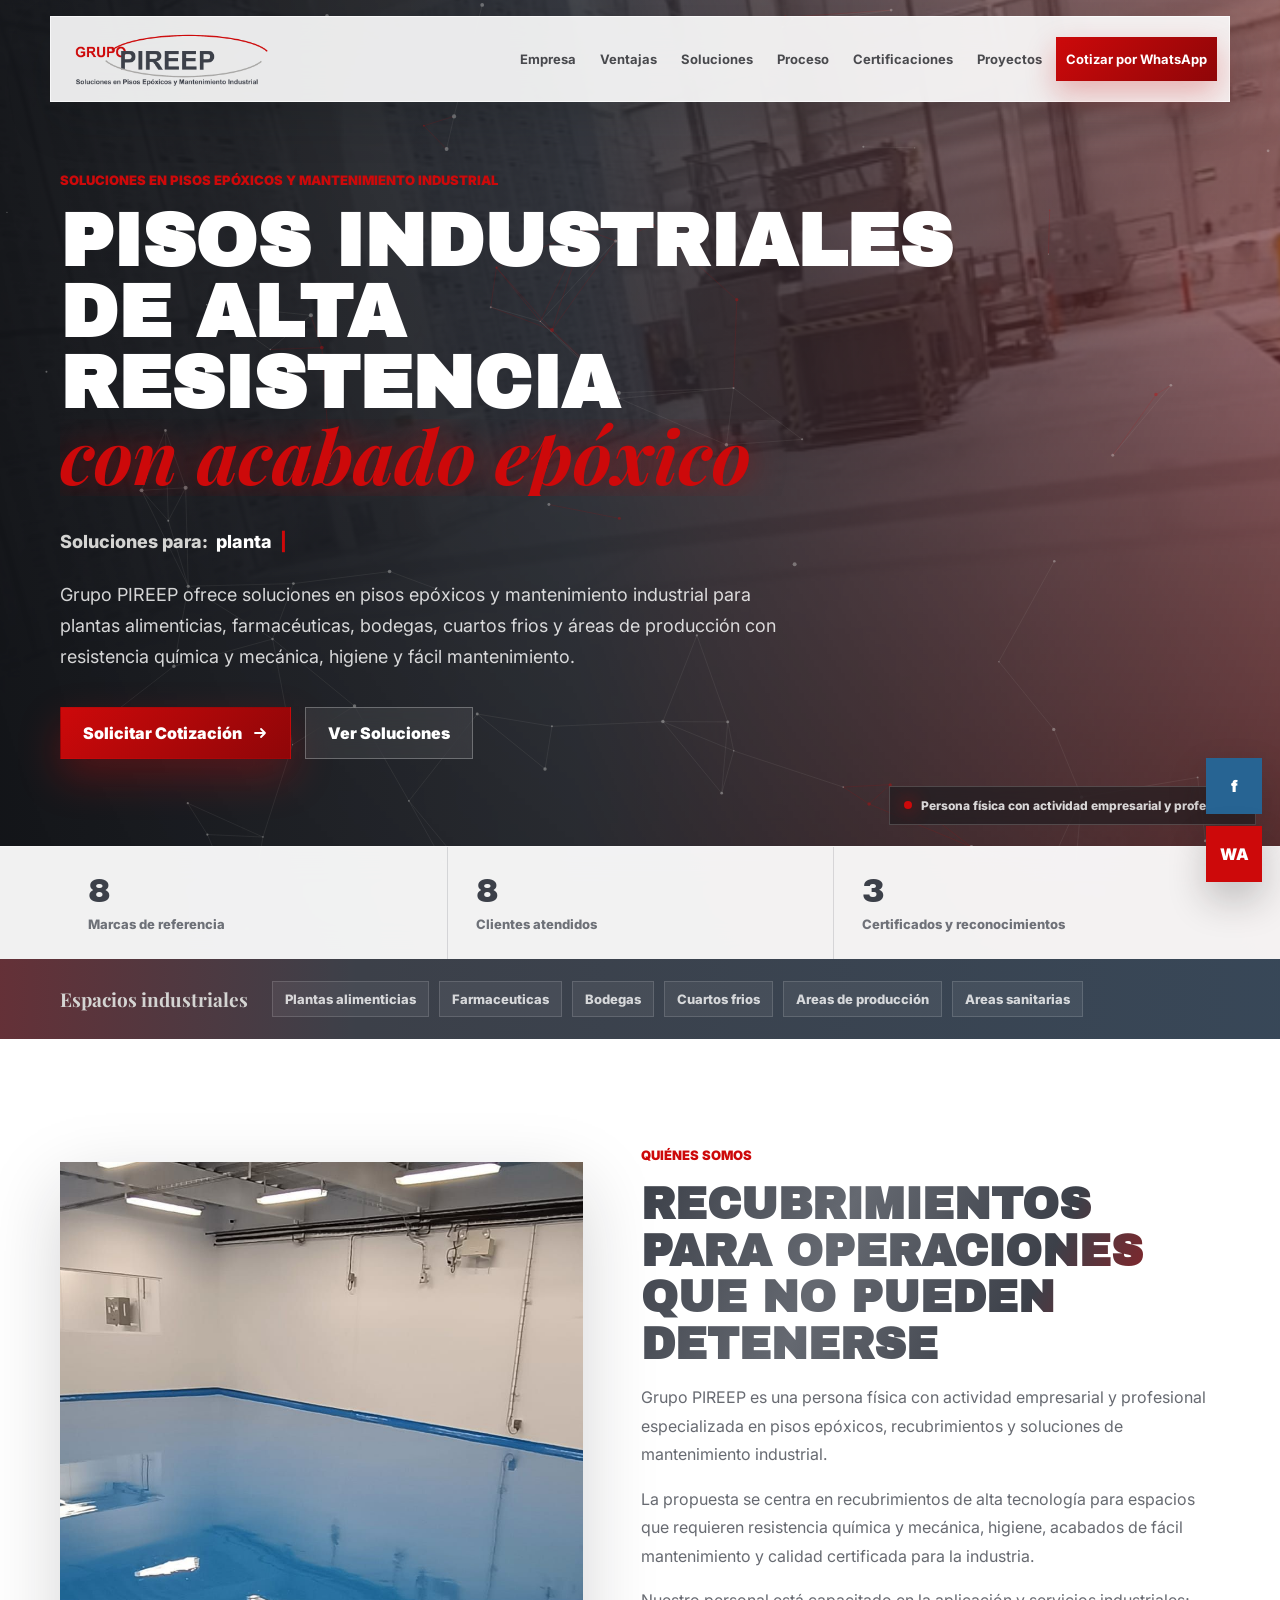
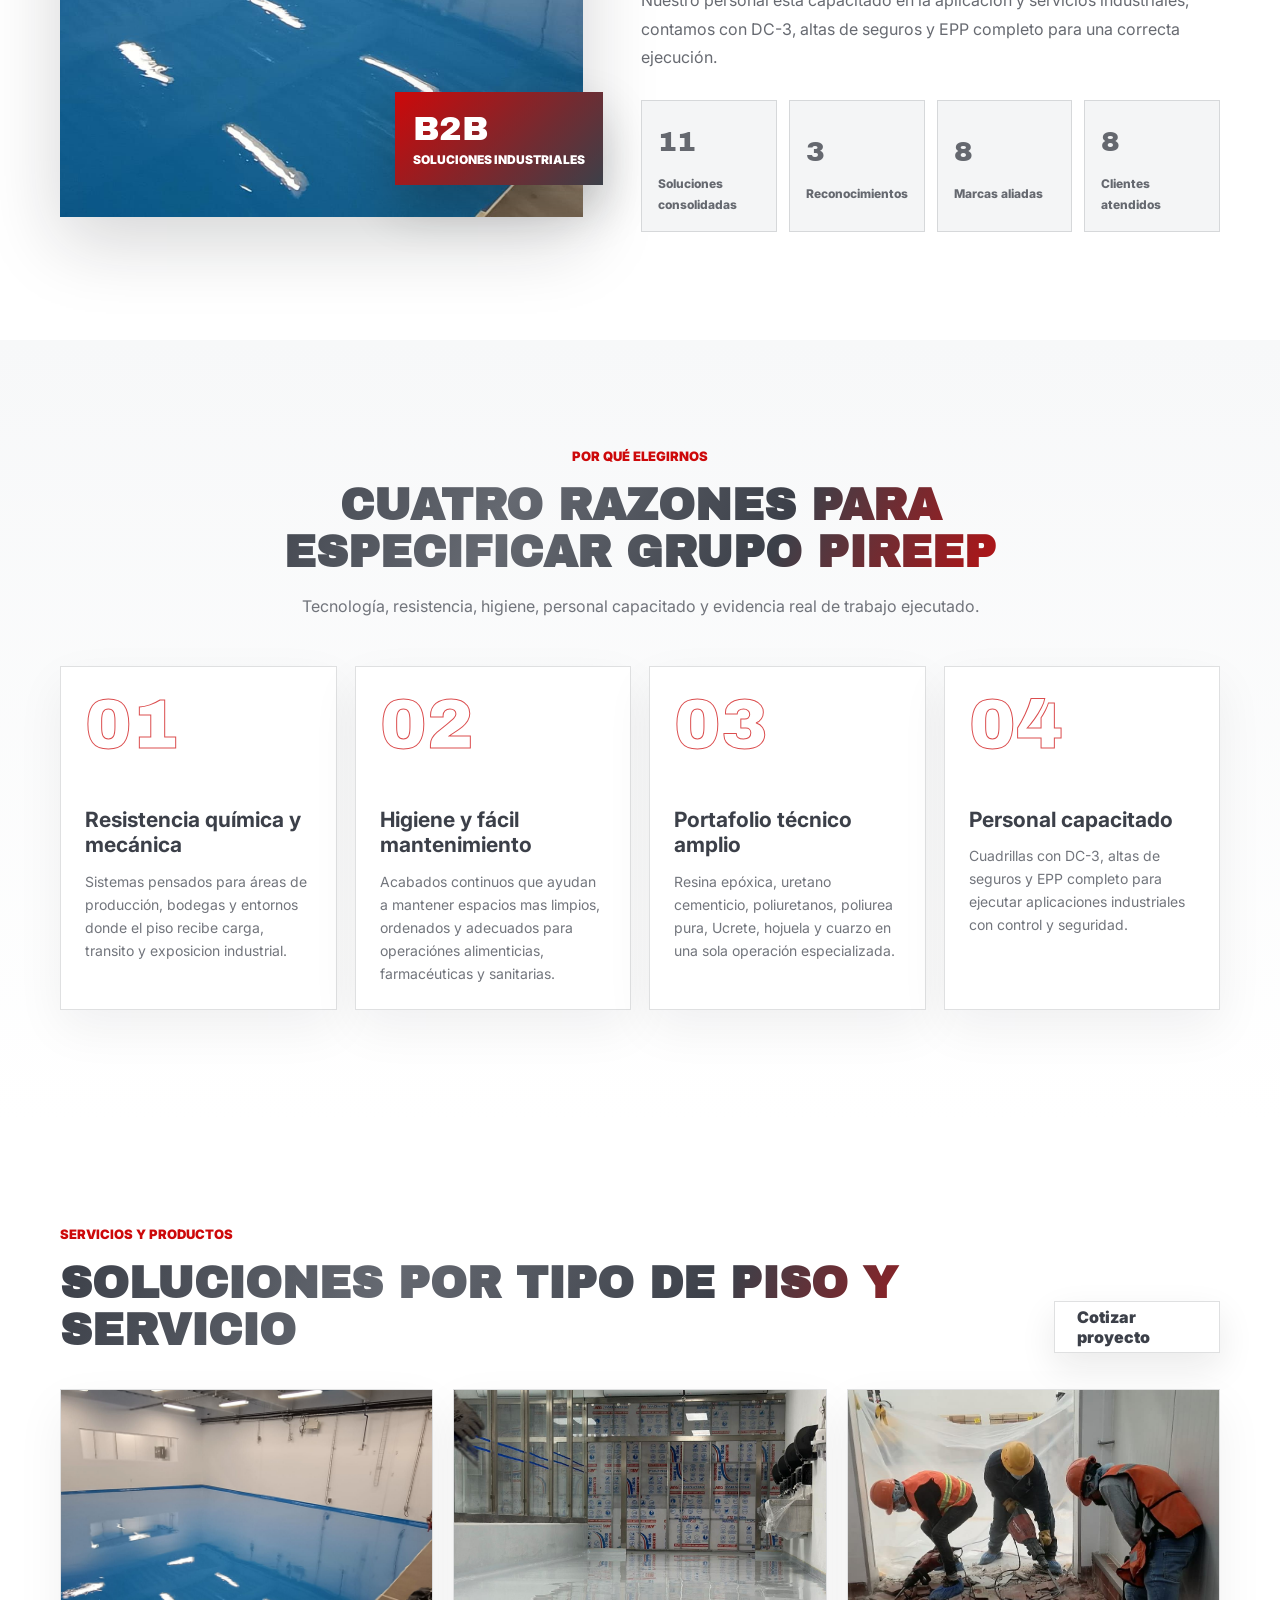
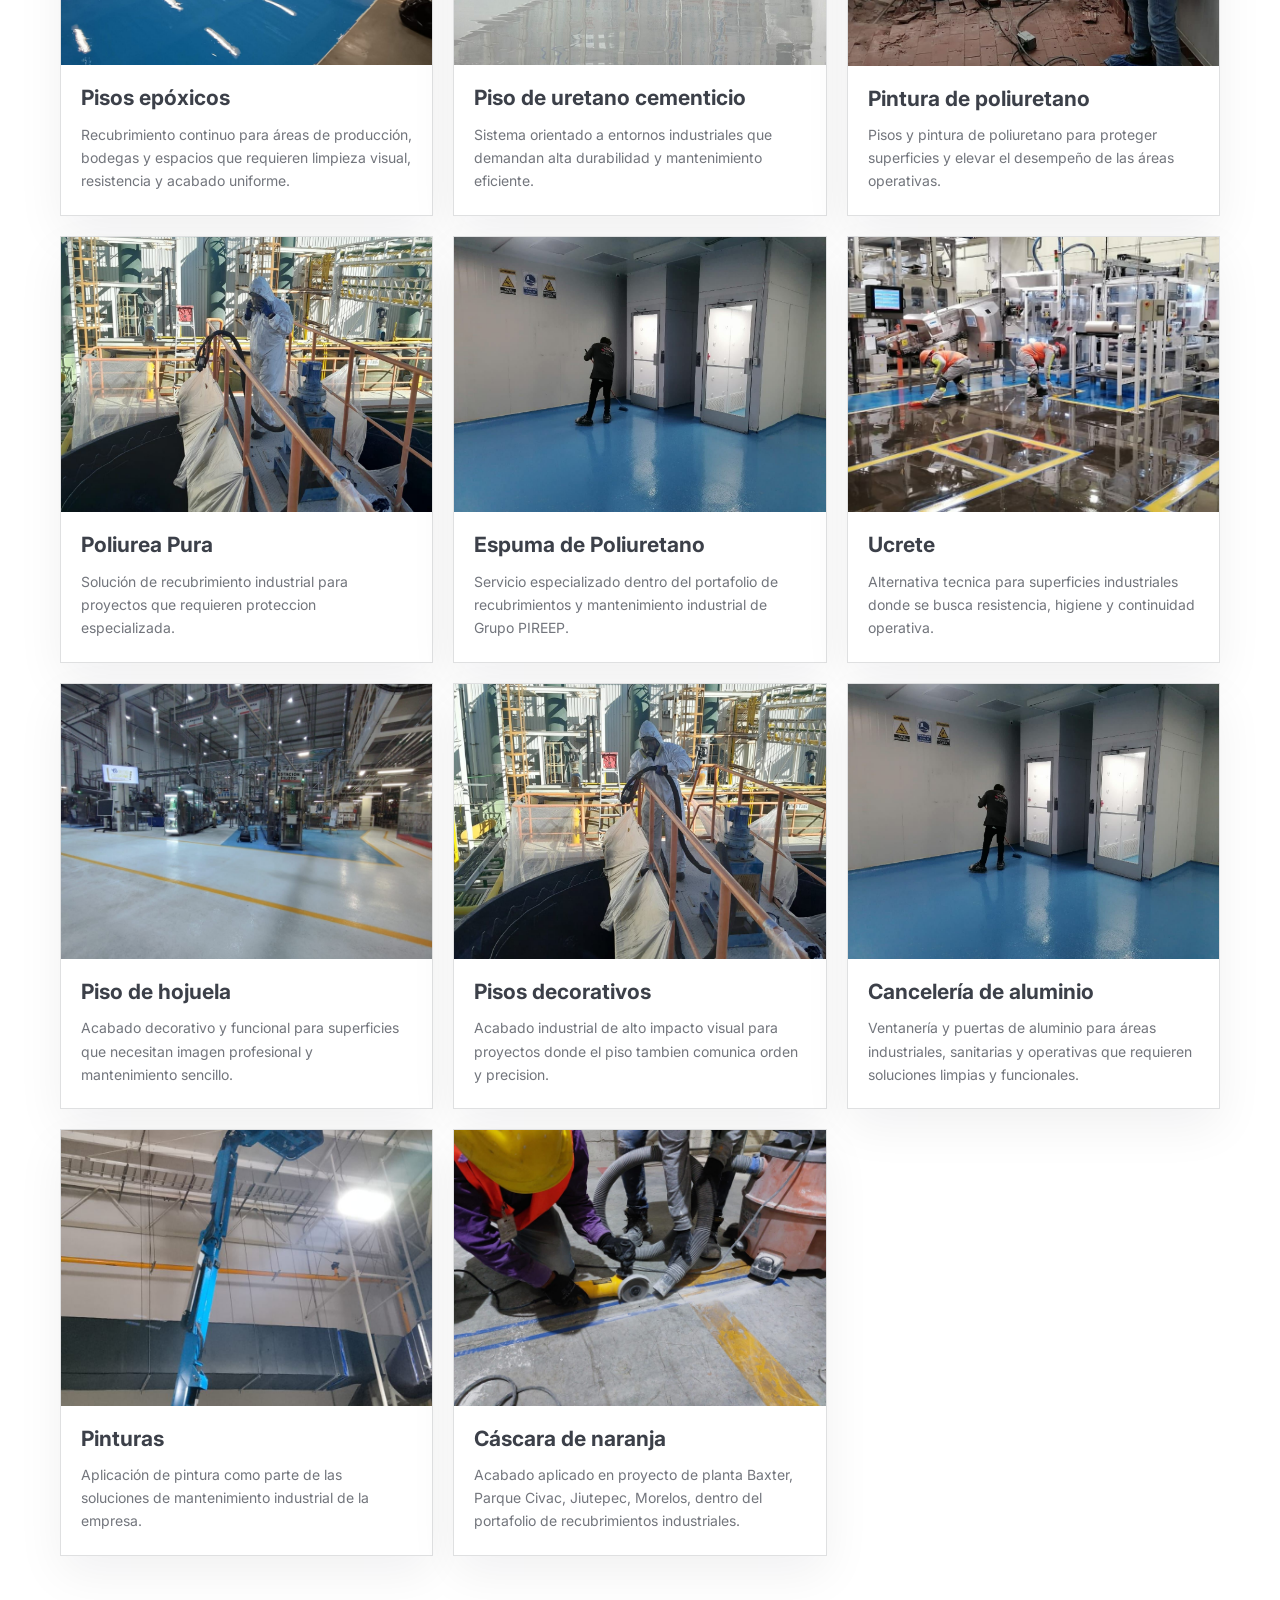
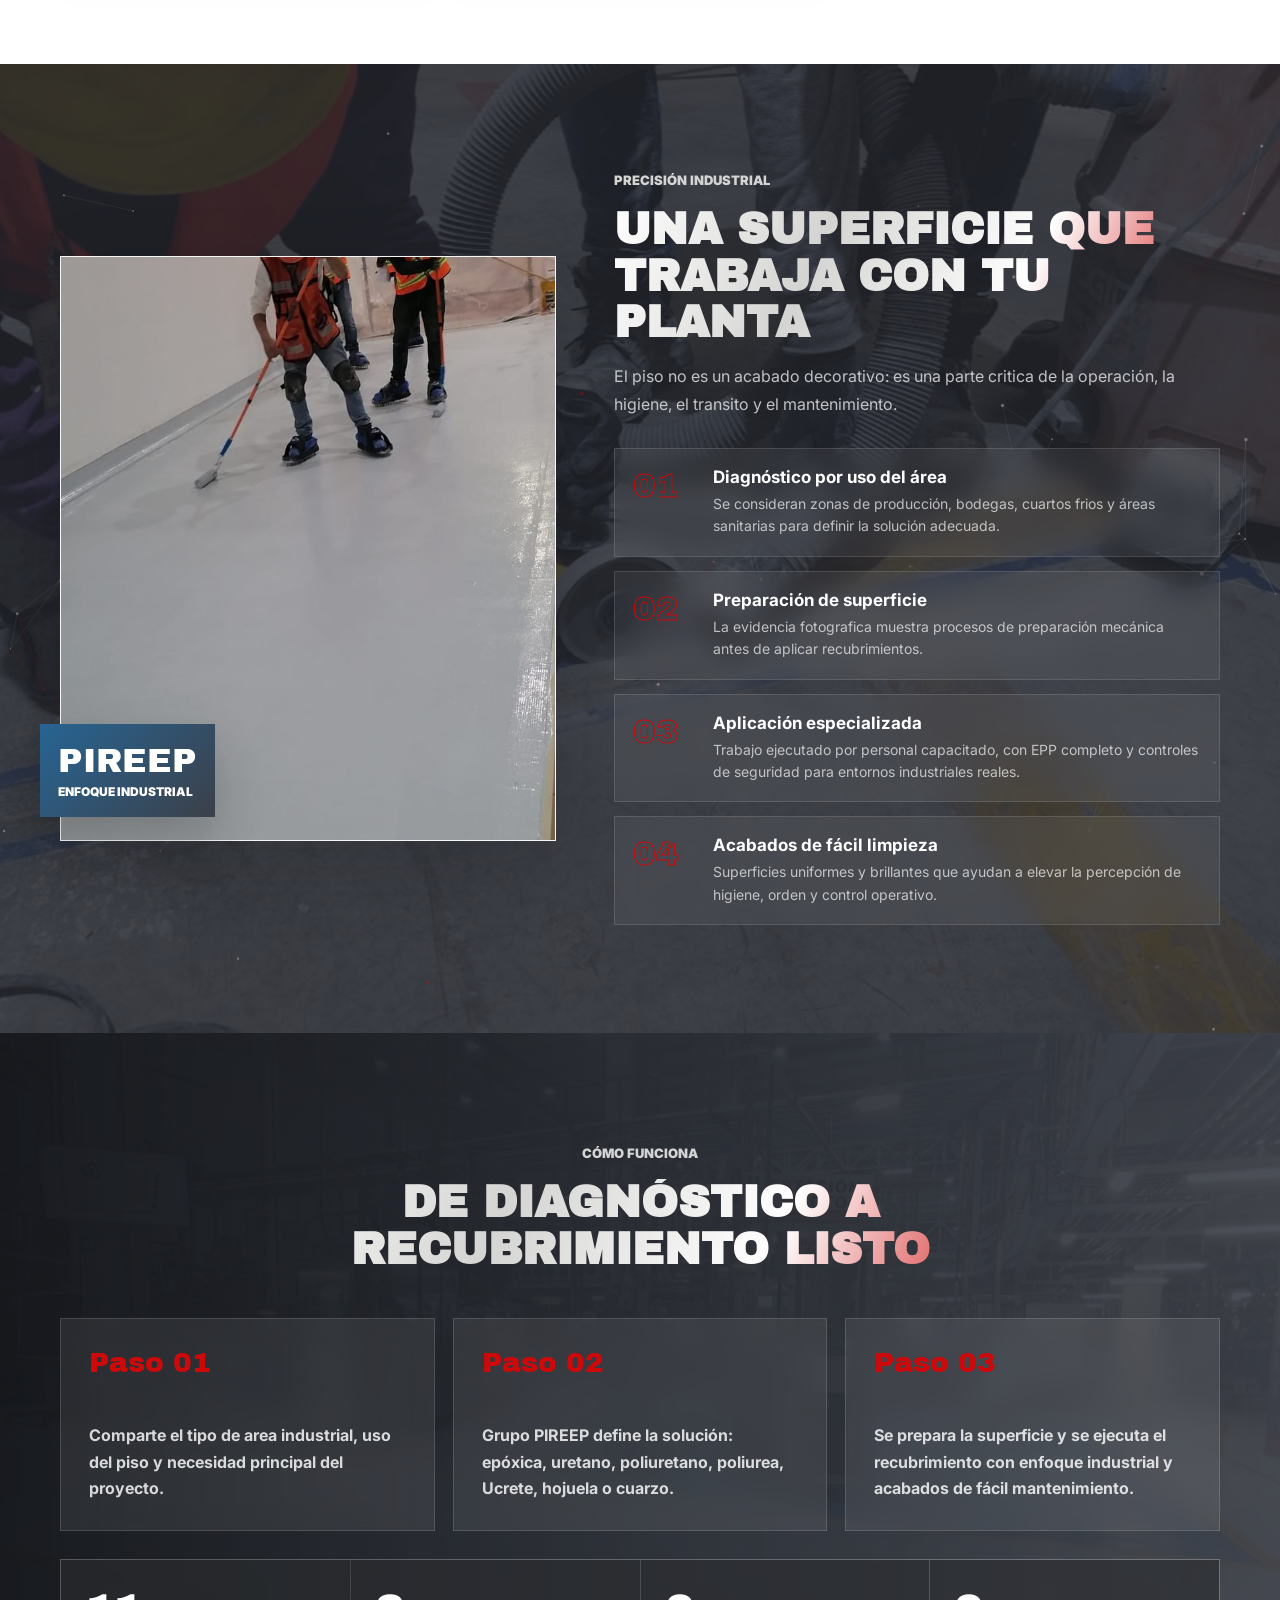
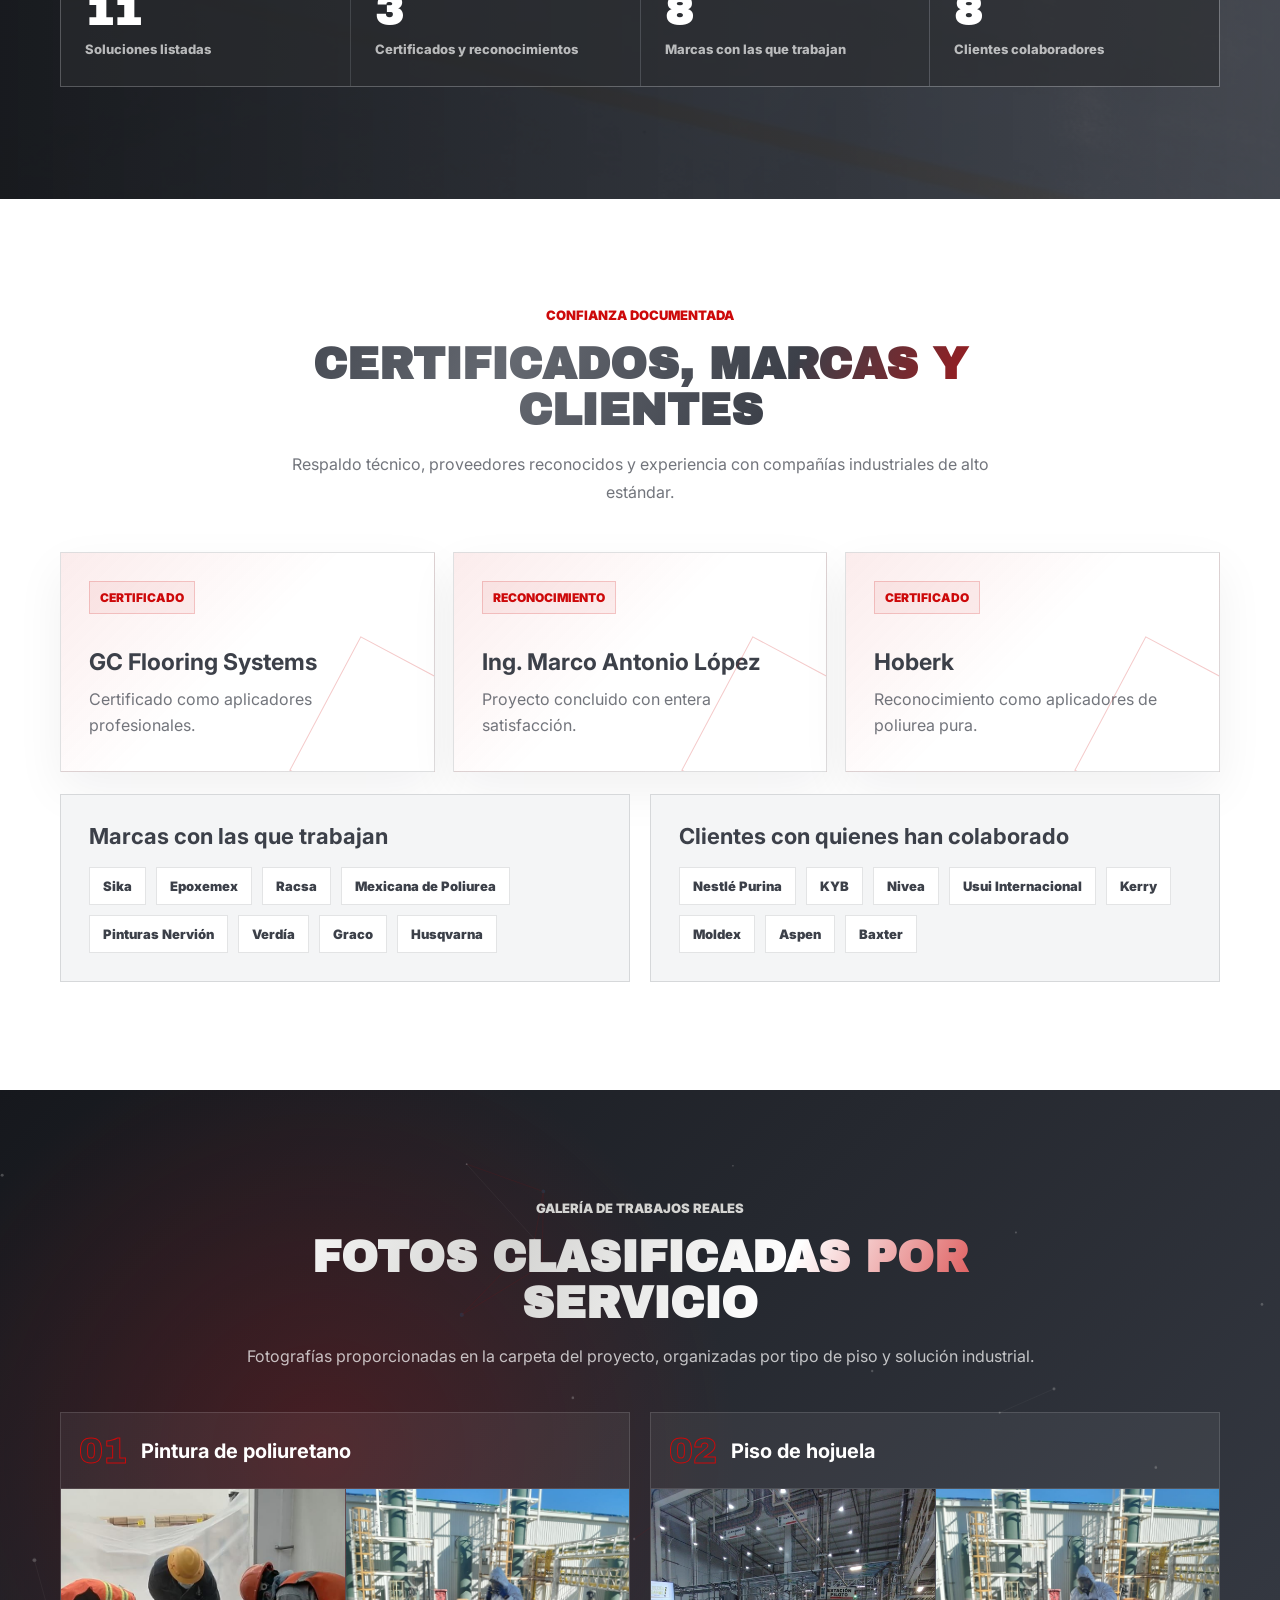
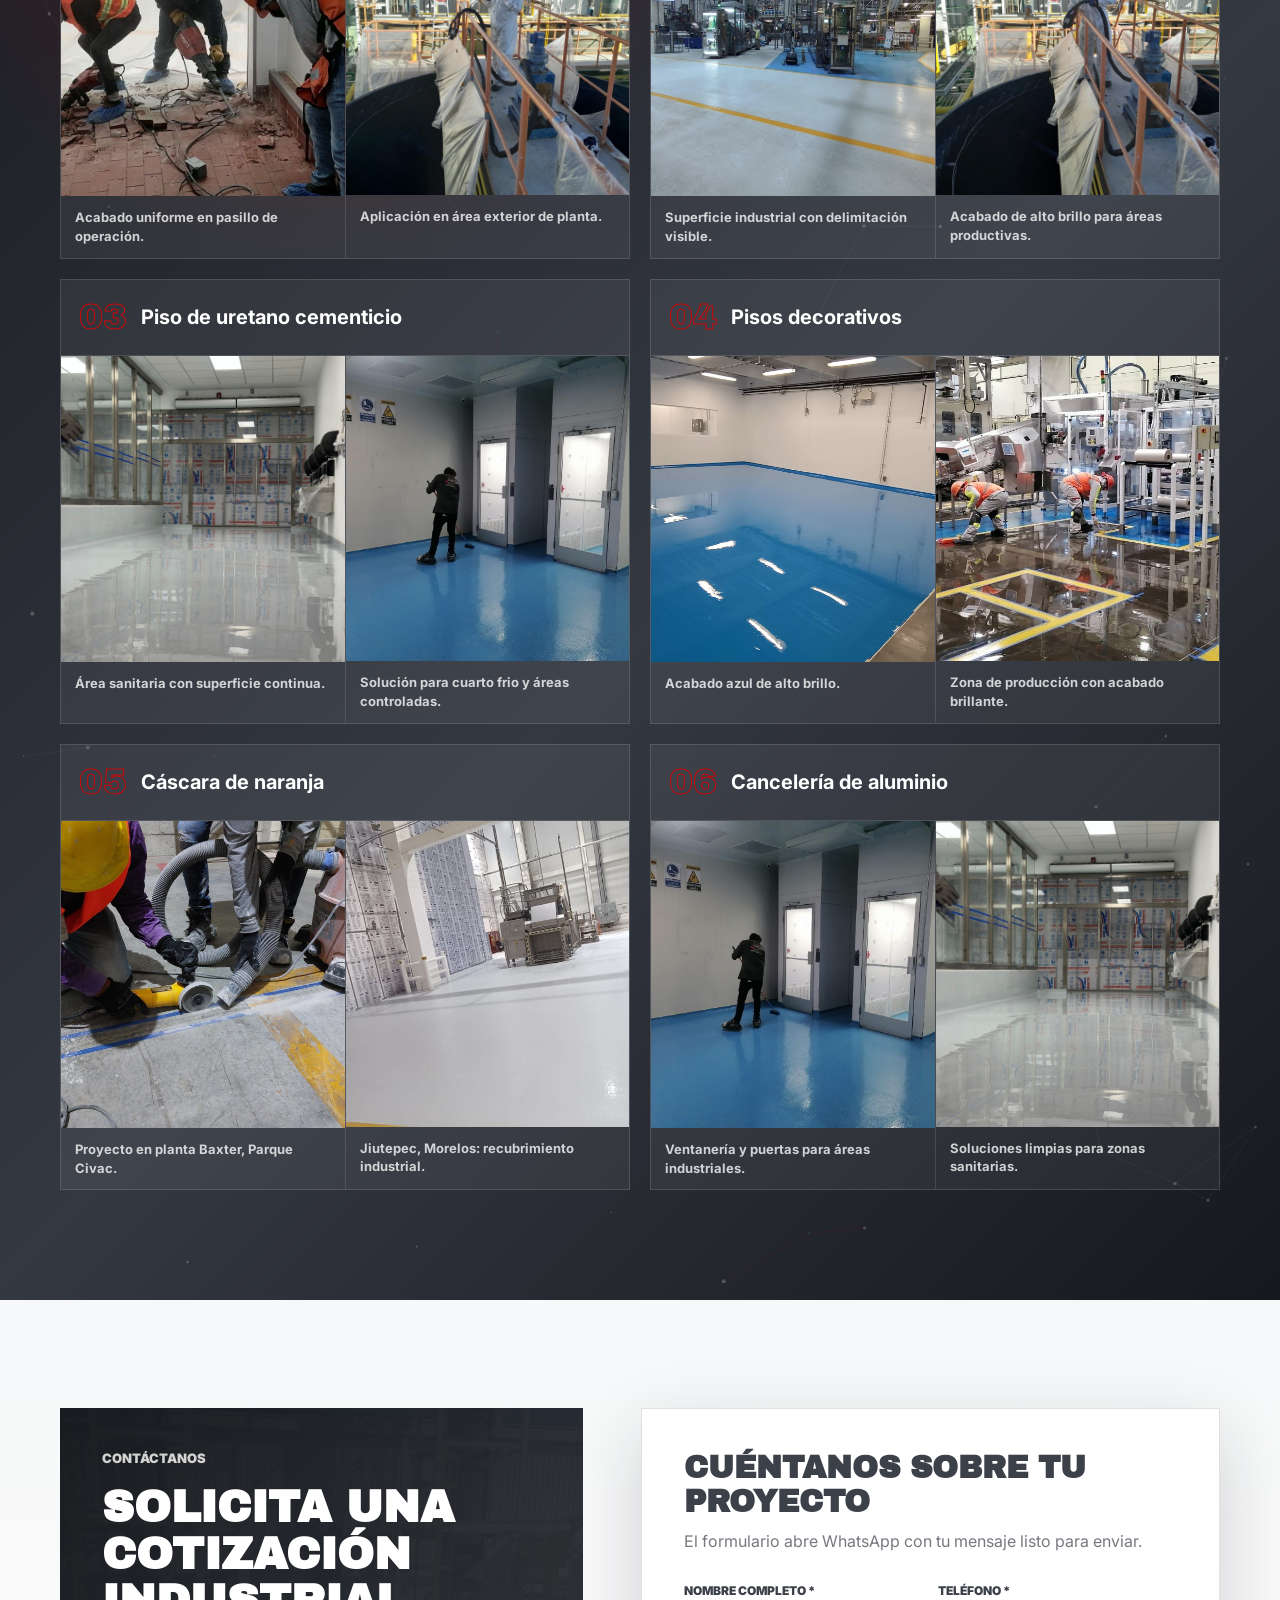
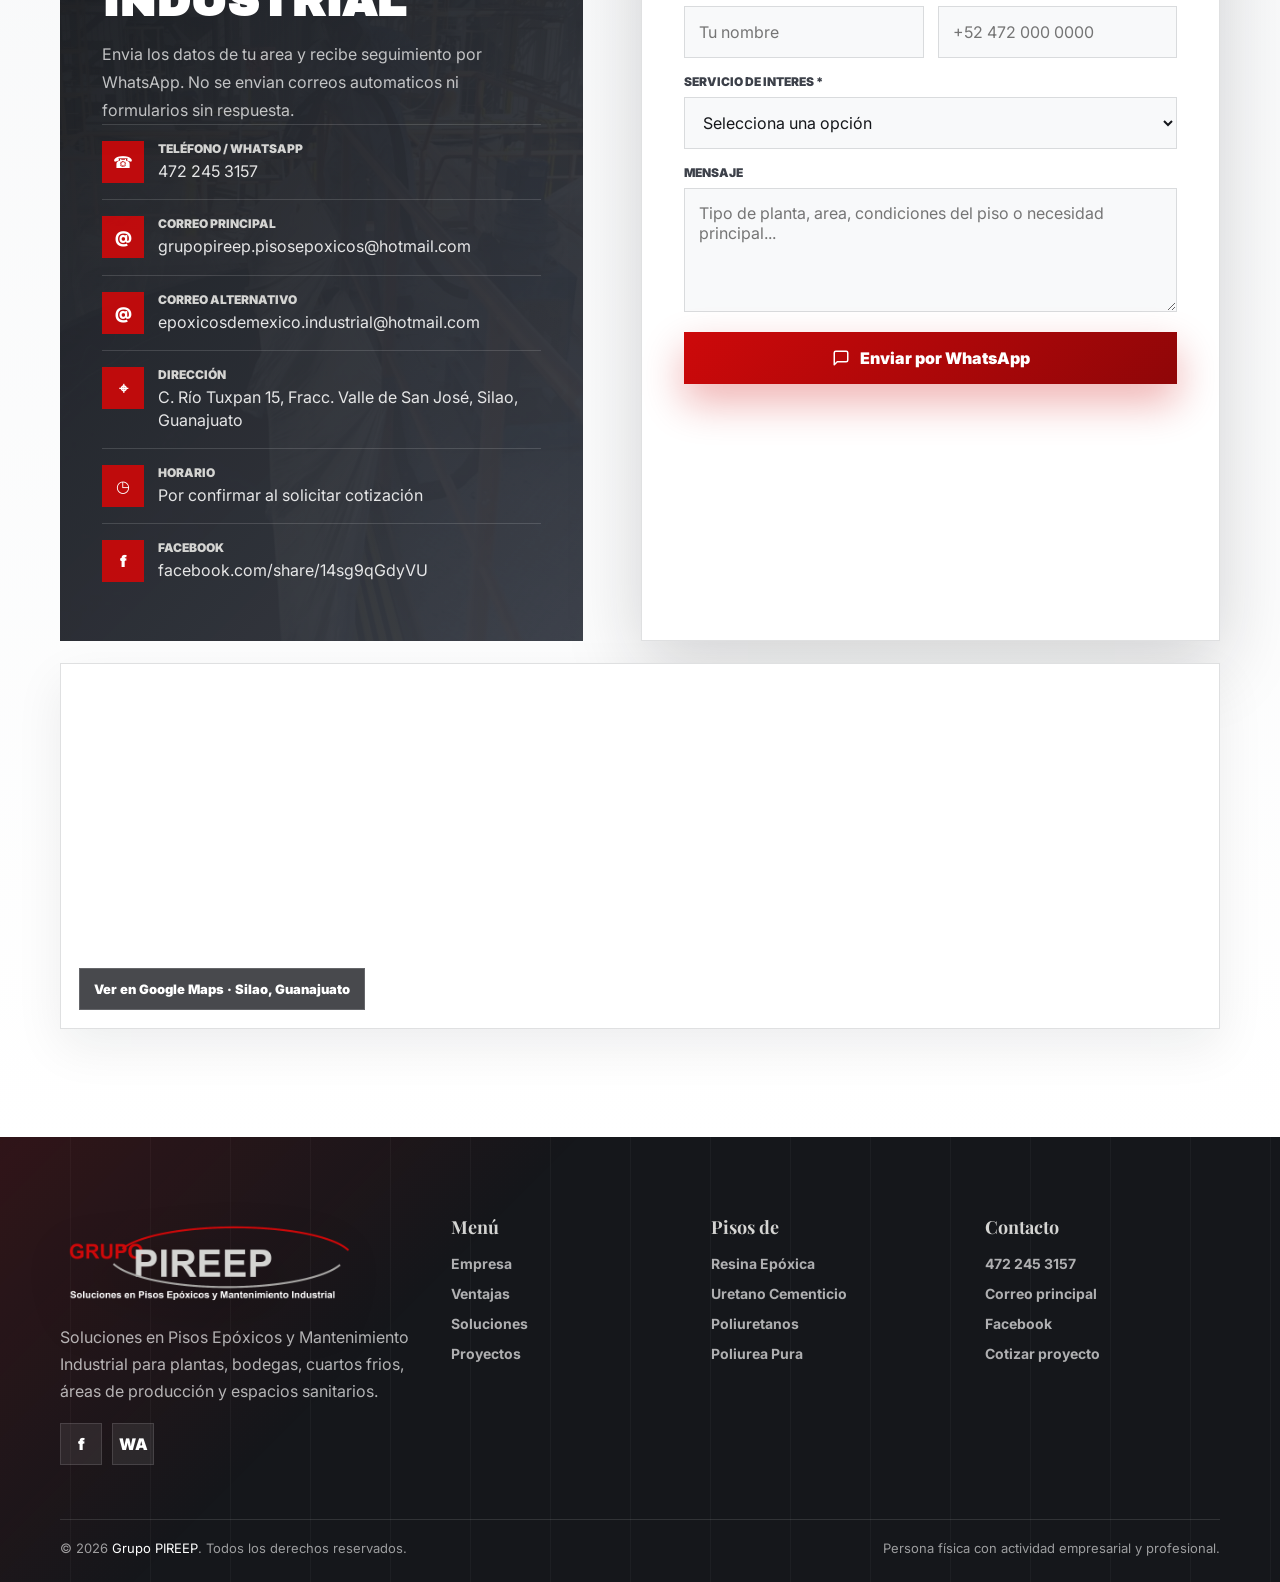
==== commit 7603320e: "segundo cambio" ====
--- a/index.html
+++ b/index.html
@@ -3,14 +3,14 @@
 <head>
   <meta charset="UTF-8">
   <meta name="viewport" content="width=device-width, initial-scale=1.0">
-  <title>Grupo PIREEP | Pisos de Resina Epóxica y Recubrimientos Industriales</title>
-  <meta name="description" content="Grupo PIREEP, Pisos de Resina Epóxica S.A. de C.V. Especialistas en pisos epoxicos, uretano cementicio, poliuretanos, poliurea pura, Ucrete, hojuela, cuarzo y mantenimiento industrial en Silao, Guanajuato.">
-  <meta name="keywords" content="pisos de resina epóxica, pisos epoxicos industriales, recubrimientos industriales, uretano cementicio, poliurea pura, Ucrete, Grupo PIREEP, Silao Guanajuato">
-  <meta property="og:title" content="Grupo PIREEP | Tecnología en Recubrimientos Industriales">
-  <meta property="og:description" content="Soluciones industriales en pisos de resina epóxica, resistencia química y mecánica, higiene y mantenimiento industrial.">
+  <title>Grupo PIREEP | Soluciones en Pisos Epóxicos y Mantenimiento Industrial</title>
+  <meta name="description" content="Grupo PIREEP. Persona física con actividad empresarial y profesional especializada en pisos epóxicos, uretano cementicio, poliuretano, poliurea pura, hojuela, pisos decorativos, cancelería de aluminio y mantenimiento industrial.">
+  <meta name="keywords" content="pisos de resina epóxica, pisos epóxicos industriales, recubrimientos industriales, uretano cementicio, poliurea pura, Ucrete, Grupo PIREEP, Silao Guanajuato">
+  <meta property="og:title" content="Grupo PIREEP | Soluciones en Pisos Epóxicos y Mantenimiento Industrial">
+  <meta property="og:description" content="Soluciones industriales en pisos epóxicos, resistencia química y mecánica, higiene y mantenimiento industrial.">
   <meta property="og:type" content="website">
   <meta property="og:image" content="assets/hero-planta-industrial.jpg">
-  <link rel="icon" type="image/png" href="assets/logo-pireep.png">
+  <link rel="icon" type="image/png" href="assets/logo-pireep-soluciones.png">
   <link rel="preconnect" href="https://fonts.googleapis.com">
   <link rel="preconnect" href="https://fonts.gstatic.com" crossorigin>
   <link href="https://fonts.googleapis.com/css2?family=Archivo+Black&family=Inter:wght@400;500;600;700;800&family=Playfair+Display:wght@600;700&display=swap" rel="stylesheet">
@@ -21,13 +21,13 @@
 <!-- LOADER -->
 <div id="loader" aria-hidden="true">
   <div class="ld-panel">
-    <img src="assets/logo-pireep.png" alt="" class="ld-logo-img">
+    <img src="assets/logo-pireep-soluciones-light.png" alt="" class="ld-logo-img">
     <div class="ld-ring"></div>
     <div class="ld-scan"></div>
   </div>
   <div class="ld-brand">
     <p class="ld-name">GRUPO <em>PIREEP</em></p>
-    <p class="ld-tag">Cargando tecnología industrial...</p>
+    <p class="ld-tag">Soluciones en Pisos Epóxicos y Mantenimiento Industrial</p>
   </div>
   <div class="ld-progress">
     <div class="ld-track"><div class="ld-fill"></div></div>
@@ -38,14 +38,15 @@
 <!-- NAV -->
 <nav id="nav" role="navigation" aria-label="Menú principal">
   <div class="nav-wrap">
-    <a href="#hero" class="logo" aria-label="Grupo PIREEP">
-      <img src="assets/logo-pireep.png" alt="Logo de Grupo PIREEP" class="logo-img">
+    <a href="#hero" class="logo" aria-label="Grupo PIREEP, Soluciones en Pisos Epóxicos y Mantenimiento Industrial">
+      <img src="assets/logo-pireep-soluciones.png" alt="Logo de Grupo PIREEP, Soluciones en Pisos Epóxicos y Mantenimiento Industrial" class="logo-img">
     </a>
     <ul class="nav-links" role="list">
       <li><a href="#about">Empresa</a></li>
       <li><a href="#services">Ventajas</a></li>
       <li><a href="#inventario">Soluciones</a></li>
       <li><a href="#numbers">Proceso</a></li>
+      <li><a href="#certificaciones">Certificaciones</a></li>
       <li><a href="#galeria">Proyectos</a></li>
       <li><a href="#contact" class="nav-cta">Cotizar por WhatsApp</a></li>
     </ul>
@@ -60,6 +61,7 @@
   <a href="#services">Ventajas</a>
   <a href="#inventario">Soluciones</a>
   <a href="#numbers">Proceso</a>
+  <a href="#certificaciones">Certificaciones</a>
   <a href="#galeria">Proyectos</a>
   <a href="#contact">Cotizar por WhatsApp</a>
 </div>
@@ -74,19 +76,19 @@
 
   <div class="hero-body">
     <div class="wrap">
-      <p class="hero-eyebrow rev">Tecnología en Recubrimientos Industriales</p>
+      <p class="hero-eyebrow rev">Soluciones en Pisos Epóxicos y Mantenimiento Industrial</p>
       <h1 class="hero-h1 rev d1">
         <span class="h1-line"><span class="h1-inner">Pisos industriales</span></span>
         <span class="h1-line"><span class="h1-inner">de alta</span></span>
         <span class="h1-line"><span class="h1-inner">resistencia</span></span>
-        <span class="h1-line h1-accent"><span class="h1-inner">con acabado epoxico</span></span>
+        <span class="h1-line h1-accent"><span class="h1-inner">con acabado epóxico</span></span>
       </h1>
       <p class="hero-typewriter rev d2" aria-label="Soluciones de recubrimiento">
         <span class="tw-label">Soluciones para:</span>
         <span class="tw-text" id="twText"></span><span class="tw-cursor" aria-hidden="true">|</span>
       </p>
       <p class="hero-p rev d3">
-        Grupo PIREEP transforma plantas alimenticias, farmacéuticas, bodegas, cuartos frios y áreas de producción con recubrimientos de resina epóxica, resistencia química y mecánica, higiene y fácil mantenimiento.
+        Grupo PIREEP ofrece soluciones en pisos epóxicos y mantenimiento industrial para plantas alimenticias, farmacéuticas, bodegas, cuartos frios y áreas de producción con resistencia química y mecánica, higiene y fácil mantenimiento.
       </p>
       <div class="hero-btns rev d4">
         <a href="https://wa.me/524722453157?text=Hola%2C%20quiero%20solicitar%20una%20cotizaci%C3%B3n%20para%20pisos%20industriales%20con%20Grupo%20PIREEP." target="_blank" rel="noopener noreferrer" class="btn-primary">
@@ -105,15 +107,15 @@
       <div class="stats-row">
         <div class="stat-col">
           <span class="stat-val" data-hero-count="8" data-prefix="" data-suffix="">0</span>
-          <span class="stat-lbl">Tipos de pisos industriales</span>
+          <span class="stat-lbl">Marcas de referencia</span>
+        </div>
+        <div class="stat-col">
+          <span class="stat-val" data-hero-count="8" data-prefix="" data-suffix="">0</span>
+          <span class="stat-lbl">Clientes atendidos</span>
         </div>
         <div class="stat-col">
           <span class="stat-val" data-hero-count="3" data-prefix="" data-suffix="">0</span>
-          <span class="stat-lbl">Servicios de mantenimiento</span>
-        </div>
-        <div class="stat-col">
-          <span class="stat-val" data-hero-count="2" data-prefix="" data-suffix="">0</span>
-          <span class="stat-lbl">Correos de contacto</span>
+          <span class="stat-lbl">Certificados y reconocimientos</span>
         </div>
       </div>
     </div>
@@ -121,7 +123,7 @@
 
   <div class="hero-badge" aria-hidden="true">
     <span class="hb-dot"></span>
-    <span class="hb-text">Pisos de Resina Epóxica S.A. de C.V.</span>
+    <span class="hb-text">Persona física con actividad empresarial y profesional</span>
   </div>
 </section>
 
@@ -149,7 +151,7 @@
     <div class="about-grid">
       <div class="about-img-wrap rev from-l">
         <div class="about-img-main">
-          <img src="assets/piso-epoxico-azul.jpg" alt="Piso epoxico azul instalado en area industrial por Grupo PIREEP" loading="lazy">
+          <img src="assets/piso-epoxico-azul.jpg" alt="Piso epóxico azul instalado en area industrial por Grupo PIREEP" loading="lazy">
         </div>
         <div class="about-accent">
           <p class="a-num">B2B</p>
@@ -158,25 +160,26 @@
       </div>
       <div class="about-text rev">
         <p class="eyebrow">Quiénes somos</p>
-        <h2 class="heading heading--shine">Recubrimientos para operaciónes que no pueden detenerse</h2>
-        <p>Grupo PIREEP, Pisos de Resina Epóxica S.A. de C.V., es una empresa especializada en pisos de resina epóxica y soluciones de mantenimiento industrial.</p>
+        <h2 class="heading heading--shine">Recubrimientos para operaciones que no pueden detenerse</h2>
+        <p>Grupo PIREEP es una persona física con actividad empresarial y profesional especializada en pisos epóxicos, recubrimientos y soluciones de mantenimiento industrial.</p>
         <p>La propuesta se centra en recubrimientos de alta tecnología para espacios que requieren resistencia química y mecánica, higiene, acabados de fácil mantenimiento y calidad certificada para la industria.</p>
+        <p>Nuestro personal está capacitado en la aplicación y servicios industriales; contamos con DC-3, altas de seguros y EPP completo para una correcta ejecución.</p>
         <div class="about-stats">
           <div class="a-stat">
             <p class="a-stat-n" data-count="11" data-prefix="" data-suffix=""></p>
             <p class="a-stat-l">Soluciones consolidadas</p>
           </div>
           <div class="a-stat">
+            <p class="a-stat-n" data-count="3" data-prefix="" data-suffix=""></p>
+            <p class="a-stat-l">Reconocimientos</p>
+          </div>
+          <div class="a-stat">
             <p class="a-stat-n" data-count="8" data-prefix="" data-suffix=""></p>
-            <p class="a-stat-l">Lineas de pisos</p>
+            <p class="a-stat-l">Marcas aliadas</p>
           </div>
           <div class="a-stat">
-            <p class="a-stat-n" data-count="3" data-prefix="" data-suffix=""></p>
-            <p class="a-stat-l">Servicios industriales</p>
-          </div>
-          <div class="a-stat">
-            <p class="a-stat-n">Silao</p>
-            <p class="a-stat-l">Guanajuato</p>
+            <p class="a-stat-n" data-count="8" data-prefix="" data-suffix=""></p>
+            <p class="a-stat-l">Clientes atendidos</p>
           </div>
         </div>
       </div>
@@ -190,7 +193,7 @@
     <div class="section-head section-head--center rev">
       <p class="eyebrow">Por qué elegirnos</p>
       <h2 class="heading heading--shine">Cuatro razones para especificar Grupo PIREEP</h2>
-      <p class="sub">Una landing industrial debe vender confianza: tecnología, resistencia, higiene y evidencia real de trabajo ejecutado.</p>
+      <p class="sub">Tecnología, resistencia, higiene, personal capacitado y evidencia real de trabajo ejecutado.</p>
     </div>
     <div class="svc-grid">
       <div class="svc-card rev d1">
@@ -205,13 +208,13 @@
       </div>
       <div class="svc-card rev d3">
         <span class="svc-num" aria-hidden="true">03</span>
-        <h3>Portafolio tecnico amplio</h3>
+        <h3>Portafolio técnico amplio</h3>
         <p>Resina epóxica, uretano cementicio, poliuretanos, poliurea pura, Ucrete, hojuela y cuarzo en una sola operación especializada.</p>
       </div>
       <div class="svc-card rev d4">
         <span class="svc-num" aria-hidden="true">04</span>
-        <h3>Proyectos reales documentados</h3>
-        <p>La página integra fotografias de trabajos ejecutados en plantas, cuartos frios, pasillos, maquinaria y áreas industriales reales.</p>
+        <h3>Personal capacitado</h3>
+        <p>Cuadrillas con DC-3, altas de seguros y EPP completo para ejecutar aplicaciones industriales con control y seguridad.</p>
       </div>
     </div>
   </div>
@@ -223,24 +226,24 @@
     <div class="prod-header rev">
       <div>
         <p class="eyebrow">Servicios y productos</p>
-        <h2 class="heading heading--shine">Soluciones de piso y mantenimiento industrial</h2>
+        <h2 class="heading heading--shine">Soluciones por tipo de piso y servicio</h2>
       </div>
       <a href="#contact" class="btn-outline">Cotizar proyecto</a>
     </div>
     <div class="prod-grid">
       <article class="prod-card rev d1">
         <div class="prod-photo"><img src="assets/piso-epoxico-azul.jpg" alt="Piso de resina epóxica azul de alto brillo en area industrial" loading="lazy"></div>
-        <h3>Resina Epóxica</h3>
-        <p>Recubrimiento industrial para transformar áreas de producción, bodegas y espacios que requieren limpieza visual y resistencia.</p>
+        <h3>Pisos epóxicos</h3>
+        <p>Recubrimiento continuo para áreas de producción, bodegas y espacios que requieren limpieza visual, resistencia y acabado uniforme.</p>
       </article>
       <article class="prod-card rev d2">
         <div class="prod-photo"><img src="assets/area-sanitaria.jpg" alt="Area sanitaria con piso industrial brillante instalado por Grupo PIREEP" loading="lazy"></div>
-        <h3>Uretano Cementicio</h3>
+        <h3>Piso de uretano cementicio</h3>
         <p>Sistema orientado a entornos industriales que demandan alta durabilidad y mantenimiento eficiente.</p>
       </article>
       <article class="prod-card rev d3">
         <div class="prod-photo"><img src="assets/pasillo-industrial.jpg" alt="Pasillo industrial con piso recubierto y acabado uniforme" loading="lazy"></div>
-        <h3>Poliuretanos</h3>
+        <h3>Pintura de poliuretano</h3>
         <p>Pisos y pintura de poliuretano para proteger superficies y elevar el desempeño de las áreas operativas.</p>
       </article>
       <article class="prod-card rev d4">
@@ -259,19 +262,19 @@
         <p>Alternativa tecnica para superficies industriales donde se busca resistencia, higiene y continuidad operativa.</p>
       </article>
       <article class="prod-card rev d1">
-        <div class="prod-photo"><img src="assets/bodega-industrial.jpg" alt="Bodega industrial con piso epoxico y lineas de seguridad" loading="lazy"></div>
-        <h3>Hojuela</h3>
+        <div class="prod-photo"><img src="assets/bodega-industrial.jpg" alt="Bodega industrial con piso epóxico y lineas de seguridad" loading="lazy"></div>
+        <h3>Piso de hojuela</h3>
         <p>Acabado decorativo y funcional para superficies que necesitan imagen profesional y mantenimiento sencillo.</p>
       </article>
       <article class="prod-card rev d2">
         <div class="prod-photo"><img src="assets/piso-alto-brillo.jpg" alt="Piso industrial de alto brillo en area de proceso" loading="lazy"></div>
-        <h3>Cuarzo</h3>
+        <h3>Pisos decorativos</h3>
         <p>Acabado industrial de alto impacto visual para proyectos donde el piso tambien comunica orden y precision.</p>
       </article>
       <article class="prod-card rev d3">
-        <div class="prod-photo"><img src="assets/hero-planta-industrial.jpg" alt="Planta industrial con piso claro ejecutado por Grupo PIREEP" loading="lazy"></div>
-        <h3>Cancelería Sanitaria</h3>
-        <p>Servicio complementario para espacios industriales y sanitarios que requieren soluciones limpias y funcionales.</p>
+        <div class="prod-photo"><img src="assets/cuarto-frio.jpg" alt="Cancelería y puertas de aluminio en area industrial sanitaria" loading="lazy"></div>
+        <h3>Cancelería de aluminio</h3>
+        <p>Ventanería y puertas de aluminio para áreas industriales, sanitarias y operativas que requieren soluciones limpias y funcionales.</p>
       </article>
       <article class="prod-card rev d4">
         <div class="prod-photo"><img src="assets/mantenimiento-altura.jpg" alt="Trabajo de mantenimiento industrial en altura dentro de planta" loading="lazy"></div>
@@ -280,8 +283,8 @@
       </article>
       <article class="prod-card rev d5">
         <div class="prod-photo"><img src="assets/preparacion-superficie.jpg" alt="Preparación mecánica de superficie antes de aplicar recubrimiento industrial" loading="lazy"></div>
-        <h3>Trabajos Generales</h3>
-        <p>Apoyo en mantenimiento y trabajos industriales complementarios para preparar, proteger y renovar espacios productivos.</p>
+        <h3>Cáscara de naranja</h3>
+        <p>Acabado aplicado en proyecto de planta Baxter, Parque Civac, Jiutepec, Morelos, dentro del portafolio de recubrimientos industriales.</p>
       </article>
     </div>
   </div>
@@ -303,13 +306,13 @@
         </div>
       </div>
       <div class="why-content rev">
-        <p class="eyebrow eyebrow--white">Precision industrial</p>
+        <p class="eyebrow eyebrow--white">Precisión industrial</p>
         <h2 class="heading heading--white heading--shine-dark">Una superficie que trabaja con tu planta</h2>
         <p class="sub sub--white">El piso no es un acabado decorativo: es una parte critica de la operación, la higiene, el transito y el mantenimiento.</p>
         <div class="benefit-list">
           <div class="benefit">
             <span class="ben-num">01</span>
-            <div><h4>Diagnostico por uso del area</h4><p>Se consideran zonas de producción, bodegas, cuartos frios y áreas sanitarias para definir la solución adecuada.</p></div>
+            <div><h4>Diagnóstico por uso del área</h4><p>Se consideran zonas de producción, bodegas, cuartos frios y áreas sanitarias para definir la solución adecuada.</p></div>
           </div>
           <div class="benefit">
             <span class="ben-num">02</span>
@@ -317,7 +320,7 @@
           </div>
           <div class="benefit">
             <span class="ben-num">03</span>
-            <div><h4>Aplicación especializada</h4><p>Trabajo ejecutado en entornos industriales reales, con equipos, áreas delimitadas y condiciones de planta.</p></div>
+            <div><h4>Aplicación especializada</h4><p>Trabajo ejecutado por personal capacitado, con EPP completo y controles de seguridad para entornos industriales reales.</p></div>
           </div>
           <div class="benefit">
             <span class="ben-num">04</span>
@@ -354,9 +357,65 @@
     </div>
     <div class="metrics-row rev d4">
       <div><strong data-count="11">0</strong><span>Soluciones listadas</span></div>
-      <div><strong data-count="8">0</strong><span>Pisos especializados</span></div>
-      <div><strong data-count="3">0</strong><span>Servicios industriales</span></div>
-      <div><strong data-count="2">0</strong><span>Correos disponibles</span></div>
+      <div><strong data-count="3">0</strong><span>Certificados y reconocimientos</span></div>
+      <div><strong data-count="8">0</strong><span>Marcas con las que trabajan</span></div>
+      <div><strong data-count="8">0</strong><span>Clientes colaboradores</span></div>
+    </div>
+  </div>
+</section>
+
+<!-- CERTIFICACIONES Y ALIANZAS -->
+<section id="certificaciones" class="section bg-white">
+  <div class="wrap">
+    <div class="section-head section-head--center rev">
+      <p class="eyebrow">Confianza documentada</p>
+      <h2 class="heading heading--shine">Certificados, marcas y clientes</h2>
+      <p class="sub">Respaldo técnico, proveedores reconocidos y experiencia con compañías industriales de alto estándar.</p>
+    </div>
+    <div class="cred-grid">
+      <article class="cred-card rev d1">
+        <span class="cred-kicker">Certificado</span>
+        <h3>GC Flooring Systems</h3>
+        <p>Certificado como aplicadores profesionales.</p>
+      </article>
+      <article class="cred-card rev d2">
+        <span class="cred-kicker">Reconocimiento</span>
+        <h3>Ing. Marco Antonio López</h3>
+        <p>Proyecto concluido con entera satisfacción.</p>
+      </article>
+      <article class="cred-card rev d3">
+        <span class="cred-kicker">Certificado</span>
+        <h3>Hoberk</h3>
+        <p>Reconocimiento como aplicadores de poliurea pura.</p>
+      </article>
+    </div>
+    <div class="partner-panels">
+      <div class="partner-panel rev from-l">
+        <h3>Marcas con las que trabajan</h3>
+        <div class="pill-list" aria-label="Marcas con las que trabaja Grupo PIREEP">
+          <span>Sika</span>
+          <span>Epoxemex</span>
+          <span>Racsa</span>
+          <span>Mexicana de Poliurea</span>
+          <span>Pinturas Nervión</span>
+          <span>Verdía</span>
+          <span>Graco</span>
+          <span>Husqvarna</span>
+        </div>
+      </div>
+      <div class="partner-panel rev from-r">
+        <h3>Clientes con quienes han colaborado</h3>
+        <div class="pill-list" aria-label="Clientes con quienes ha colaborado Grupo PIREEP">
+          <span>Nestlé Purina</span>
+          <span>KYB</span>
+          <span>Nivea</span>
+          <span>Usui Internacional</span>
+          <span>Kerry</span>
+          <span>Moldex</span>
+          <span>Aspen</span>
+          <span>Baxter</span>
+        </div>
+      </div>
     </div>
   </div>
 </section>
@@ -366,43 +425,107 @@
   <canvas id="pcanvasGaleria" class="particle-canvas" aria-hidden="true"></canvas>
   <div class="wrap">
     <div class="brands-head rev">
-      <p class="eyebrow eyebrow--white">Galeria de trabajos reales</p>
-      <h2 class="heading heading--white heading--shine-dark">Evidencia visual de proyectos ejecutados</h2>
-      <p class="brands-sub">Fotografias proporcionadas en la carpeta del proyecto: pisos epoxicos, preparación, aplicación y mantenimiento en planta.</p>
-    </div>
-    <div class="brands-grid">
-      <figure class="brand-card rev d1">
-        <div class="brand-card-inner"><img src="assets/hero-planta-industrial.jpg" alt="Planta industrial con piso claro y delimitacion de seguridad" loading="lazy"></div>
-        <figcaption>Piso industrial claro en planta de producción.</figcaption>
-      </figure>
-      <figure class="brand-card rev d2">
-        <div class="brand-card-inner"><img src="assets/piso-epoxico-azul.jpg" alt="Piso epoxico azul brillante en area controlada" loading="lazy"></div>
-        <figcaption>Acabado epoxico azul de alto brillo.</figcaption>
-      </figure>
-      <figure class="brand-card rev d3">
-        <div class="brand-card-inner"><img src="assets/preparacion-superficie.jpg" alt="Preparación con herramienta de corte y aspiracion industrial" loading="lazy"></div>
-        <figcaption>Preparación mecánica de la superficie.</figcaption>
-      </figure>
-      <figure class="brand-card rev d4">
-        <div class="brand-card-inner"><img src="assets/area-sanitaria.jpg" alt="Area sanitaria con piso brillante y canceleria" loading="lazy"></div>
-        <figcaption>Area sanitaria con superficie continua.</figcaption>
-      </figure>
-      <figure class="brand-card rev d1">
-        <div class="brand-card-inner"><img src="assets/bodega-industrial.jpg" alt="Bodega industrial con piso recubierto y lineas amarillas" loading="lazy"></div>
-        <figcaption>Bodega con lineas de seguridad visibles.</figcaption>
-      </figure>
-      <figure class="brand-card rev d2">
-        <div class="brand-card-inner"><img src="assets/mantenimiento-altura.jpg" alt="Mantenimiento industrial en altura dentro de nave" loading="lazy"></div>
-        <figcaption>Trabajo industrial en altura y mantenimiento.</figcaption>
-      </figure>
-      <figure class="brand-card rev d3">
-        <div class="brand-card-inner"><img src="assets/pasillo-industrial.jpg" alt="Pasillo de planta con piso industrial terminado" loading="lazy"></div>
-        <figcaption>Pasillo operativo con acabado uniforme.</figcaption>
-      </figure>
-      <figure class="brand-card rev d4">
-        <div class="brand-card-inner"><img src="assets/maquinaria-produccion.jpg" alt="Area de producción con maquinaria y recubrimiento industrial" loading="lazy"></div>
-        <figcaption>Recubrimiento en area de producción.</figcaption>
-      </figure>
+      <p class="eyebrow eyebrow--white">Galería de trabajos reales</p>
+      <h2 class="heading heading--white heading--shine-dark">Fotos clasificadas por servicio</h2>
+      <p class="brands-sub">Fotografías proporcionadas en la carpeta del proyecto, organizadas por tipo de piso y solución industrial.</p>
+    </div>
+    <div class="media-groups">
+      <article class="media-group rev d1">
+        <div class="media-group-head">
+          <span>01</span>
+          <h3>Pintura de poliuretano</h3>
+        </div>
+        <div class="media-strip">
+          <figure class="brand-card">
+            <div class="brand-card-inner"><img src="assets/pasillo-industrial.jpg" alt="Pasillo industrial con acabado de poliuretano" loading="lazy"></div>
+            <figcaption>Acabado uniforme en pasillo de operación.</figcaption>
+          </figure>
+          <figure class="brand-card">
+            <div class="brand-card-inner"><img src="assets/poliuretano-exterior.jpg" alt="Aplicación de poliuretano en estructura industrial exterior" loading="lazy"></div>
+            <figcaption>Aplicación en área exterior de planta.</figcaption>
+          </figure>
+        </div>
+      </article>
+      <article class="media-group rev d2">
+        <div class="media-group-head">
+          <span>02</span>
+          <h3>Piso de hojuela</h3>
+        </div>
+        <div class="media-strip">
+          <figure class="brand-card">
+            <div class="brand-card-inner"><img src="assets/bodega-industrial.jpg" alt="Bodega con piso industrial y lineas de seguridad" loading="lazy"></div>
+            <figcaption>Superficie industrial con delimitación visible.</figcaption>
+          </figure>
+          <figure class="brand-card">
+            <div class="brand-card-inner"><img src="assets/piso-alto-brillo.jpg" alt="Piso industrial decorativo de alto brillo" loading="lazy"></div>
+            <figcaption>Acabado de alto brillo para áreas productivas.</figcaption>
+          </figure>
+        </div>
+      </article>
+      <article class="media-group rev d3">
+        <div class="media-group-head">
+          <span>03</span>
+          <h3>Piso de uretano cementicio</h3>
+        </div>
+        <div class="media-strip">
+          <figure class="brand-card">
+            <div class="brand-card-inner"><img src="assets/area-sanitaria.jpg" alt="Area sanitaria con piso de uretano cementicio" loading="lazy"></div>
+            <figcaption>Área sanitaria con superficie continua.</figcaption>
+          </figure>
+          <figure class="brand-card">
+            <div class="brand-card-inner"><img src="assets/cuarto-frio.jpg" alt="Cuarto frio con acabado industrial" loading="lazy"></div>
+            <figcaption>Solución para cuarto frio y áreas controladas.</figcaption>
+          </figure>
+        </div>
+      </article>
+      <article class="media-group rev d4">
+        <div class="media-group-head">
+          <span>04</span>
+          <h3>Pisos decorativos</h3>
+        </div>
+        <div class="media-strip">
+          <figure class="brand-card">
+            <div class="brand-card-inner"><img src="assets/piso-epoxico-azul.jpg" alt="Piso decorativo epóxico azul de alto brillo" loading="lazy"></div>
+            <figcaption>Acabado azul de alto brillo.</figcaption>
+          </figure>
+          <figure class="brand-card">
+            <div class="brand-card-inner"><img src="assets/maquinaria-produccion.jpg" alt="Area de producción con piso decorativo industrial" loading="lazy"></div>
+            <figcaption>Zona de producción con acabado brillante.</figcaption>
+          </figure>
+        </div>
+      </article>
+      <article class="media-group rev d1">
+        <div class="media-group-head">
+          <span>05</span>
+          <h3>Cáscara de naranja</h3>
+        </div>
+        <div class="media-strip">
+          <figure class="brand-card">
+            <div class="brand-card-inner"><img src="assets/preparacion-superficie.jpg" alt="Preparación de superficie para acabado cáscara de naranja" loading="lazy"></div>
+            <figcaption>Proyecto en planta Baxter, Parque Civac.</figcaption>
+          </figure>
+          <figure class="brand-card">
+            <div class="brand-card-inner"><img src="assets/hero-planta-industrial.jpg" alt="Planta industrial con piso preparado y delimitado" loading="lazy"></div>
+            <figcaption>Jiutepec, Morelos: recubrimiento industrial.</figcaption>
+          </figure>
+        </div>
+      </article>
+      <article class="media-group rev d2">
+        <div class="media-group-head">
+          <span>06</span>
+          <h3>Cancelería de aluminio</h3>
+        </div>
+        <div class="media-strip">
+          <figure class="brand-card">
+            <div class="brand-card-inner"><img src="assets/cuarto-frio.jpg" alt="Ventanería y puertas de aluminio en área industrial" loading="lazy"></div>
+            <figcaption>Ventanería y puertas para áreas industriales.</figcaption>
+          </figure>
+          <figure class="brand-card">
+            <div class="brand-card-inner"><img src="assets/area-sanitaria.jpg" alt="Cancelería de aluminio en zona sanitaria" loading="lazy"></div>
+            <figcaption>Soluciones limpias para zonas sanitarias.</figcaption>
+          </figure>
+        </div>
+      </article>
     </div>
   </div>
 </section>
@@ -423,11 +546,11 @@
           </div>
           <div class="c-item">
             <div class="c-icon">@</div>
-            <div><p class="c-label">Correo principal</p><p class="c-value"><a href="mailto:epoxicosdemexico.industrial@hotmail.com">epoxicosdemexico.industrial@hotmail.com</a></p></div>
+            <div><p class="c-label">Correo principal</p><p class="c-value"><a href="mailto:grupopireep.pisosepoxicos@hotmail.com">grupopireep.pisosepoxicos@hotmail.com</a></p></div>
           </div>
           <div class="c-item">
             <div class="c-icon">@</div>
-            <div><p class="c-label">Correo alterno</p><p class="c-value"><a href="mailto:pisosindustrialesgrupopireep@gmail.com">pisosindustrialesgrupopireep@gmail.com</a></p></div>
+            <div><p class="c-label">Correo alternativo</p><p class="c-value"><a href="mailto:epoxicosdemexico.industrial@hotmail.com">epoxicosdemexico.industrial@hotmail.com</a></p></div>
           </div>
           <div class="c-item">
             <div class="c-icon">⌖</div>
@@ -469,9 +592,10 @@
                 <option value="Poliurea Pura">Poliurea Pura</option>
                 <option value="Espuma de Poliuretano">Espuma de Poliuretano</option>
                 <option value="Ucrete">Ucrete</option>
-                <option value="Hojuela">Hojuela</option>
-                <option value="Cuarzo">Cuarzo</option>
-                <option value="Cancelería Sanitaria">Cancelería Sanitaria</option>
+                <option value="Piso de hojuela">Piso de hojuela</option>
+                <option value="Pisos decorativos">Pisos decorativos</option>
+                <option value="Cáscara de naranja">Cáscara de naranja</option>
+                <option value="Cancelería de aluminio">Cancelería de aluminio</option>
                 <option value="Pinturas">Pinturas</option>
                 <option value="Trabajos Generales">Trabajos Generales</option>
               </select>
@@ -509,9 +633,9 @@
     <div class="foot-grid">
       <div>
         <div class="foot-logo">
-          <img src="assets/logo-pireep.png" alt="Logo de Grupo PIREEP" class="foot-logo-img">
-        </div>
-        <p class="foot-desc">Tecnología en Recubrimientos Industriales para plantas, bodegas, cuartos frios, áreas de producción y espacios sanitarios.</p>
+          <img src="assets/logo-pireep-soluciones-light.png" alt="Logo de Grupo PIREEP, Soluciones en Pisos Epóxicos y Mantenimiento Industrial" class="foot-logo-img">
+        </div>
+        <p class="foot-desc">Soluciones en Pisos Epóxicos y Mantenimiento Industrial para plantas, bodegas, cuartos frios, áreas de producción y espacios sanitarios.</p>
         <div class="foot-social">
           <a href="https://www.facebook.com/share/14sg9qGdyVU/" target="_blank" rel="noopener noreferrer" aria-label="Grupo PIREEP en Facebook" class="foot-social-btn">f</a>
           <a href="https://wa.me/524722453157" target="_blank" rel="noopener noreferrer" aria-label="Grupo PIREEP en WhatsApp" class="foot-social-btn">WA</a>
@@ -539,7 +663,7 @@
         <p class="foot-col-title">Contacto</p>
         <ul class="foot-links">
           <li><a href="tel:+524722453157">472 245 3157</a></li>
-          <li><a href="mailto:epoxicosdemexico.industrial@hotmail.com">Correo principal</a></li>
+          <li><a href="mailto:grupopireep.pisosepoxicos@hotmail.com">Correo principal</a></li>
           <li><a href="https://www.facebook.com/share/14sg9qGdyVU/" target="_blank" rel="noopener noreferrer">Facebook</a></li>
           <li><a href="#contact">Cotizar proyecto</a></li>
         </ul>
@@ -547,7 +671,7 @@
     </div>
     <div class="foot-bottom">
       <p>© 2026 <span>Grupo PIREEP</span>. Todos los derechos reservados.</p>
-      <p>Pisos de Resina Epóxica S.A. de C.V.</p>
+      <p>Persona física con actividad empresarial y profesional.</p>
     </div>
   </div>
 </footer>
--- a/styles.css
+++ b/styles.css
@@ -142,9 +142,9 @@
   display: inline-flex;
   min-height: 44px;
   align-items: center;
-  padding: 0 13px;
+  padding: 0 10px;
   color: rgba(21,23,27,.76);
-  font-size: 14px;
+  font-size: 13px;
   font-weight: 700;
   transition: color .25s var(--ease), background .25s var(--ease);
 }
@@ -523,6 +523,89 @@
 .prod-card h3 { padding: 20px 20px 0; }
 .prod-card p { padding: 0 20px 22px; min-height: 92px; }
 
+/* Credentials */
+.cred-grid {
+  display: grid;
+  grid-template-columns: repeat(3, 1fr);
+  gap: 18px;
+}
+.cred-card {
+  position: relative;
+  min-height: 220px;
+  padding: 28px;
+  overflow: hidden;
+  border: 1px solid var(--line);
+  background:
+    linear-gradient(135deg, rgba(205,9,10,.08), transparent 48%),
+    var(--white);
+  box-shadow: 0 18px 46px rgba(21,23,27,.06);
+}
+.cred-card::after {
+  content: "";
+  position: absolute;
+  right: -34px;
+  bottom: -44px;
+  width: 150px;
+  height: 150px;
+  border: 1px solid rgba(205,9,10,.22);
+  transform: rotate(28deg);
+}
+.cred-kicker {
+  display: inline-flex;
+  margin-bottom: 34px;
+  padding: 8px 10px;
+  color: var(--red);
+  border: 1px solid rgba(205,9,10,.18);
+  background: rgba(205,9,10,.06);
+  font-size: 12px;
+  font-weight: 900;
+  text-transform: uppercase;
+}
+.cred-card h3 {
+  position: relative;
+  margin: 0 0 10px;
+  color: var(--carbon);
+  font-size: 23px;
+}
+.cred-card p {
+  position: relative;
+  margin: 0;
+  color: rgba(60,64,73,.72);
+  line-height: 1.65;
+}
+.partner-panels {
+  display: grid;
+  grid-template-columns: 1fr 1fr;
+  gap: 20px;
+  margin-top: 22px;
+}
+.partner-panel {
+  padding: 28px;
+  border: 1px solid var(--line);
+  background: var(--soft);
+}
+.partner-panel h3 {
+  margin: 0 0 18px;
+  color: var(--carbon);
+  font-size: 22px;
+}
+.pill-list {
+  display: flex;
+  flex-wrap: wrap;
+  gap: 10px;
+}
+.pill-list span {
+  display: inline-flex;
+  align-items: center;
+  min-height: 38px;
+  padding: 0 13px;
+  color: var(--carbon);
+  border: 1px solid rgba(60,64,73,.14);
+  background: var(--white);
+  font-size: 13px;
+  font-weight: 900;
+}
+
 /* Why */
 .why-bg {
   background-image: url("assets/preparacion-superficie.jpg");
@@ -611,6 +694,49 @@
   grid-template-columns: repeat(4, 1fr);
   gap: 16px;
 }
+.media-groups {
+  position: relative;
+  z-index: 2;
+  display: grid;
+  grid-template-columns: repeat(2, 1fr);
+  gap: 20px;
+}
+.media-group {
+  border: 1px solid rgba(255,255,255,.13);
+  background: rgba(255,255,255,.06);
+  overflow: hidden;
+}
+.media-group-head {
+  display: flex;
+  align-items: center;
+  gap: 14px;
+  min-height: 76px;
+  padding: 18px;
+  border-bottom: 1px solid rgba(255,255,255,.12);
+}
+.media-group-head span {
+  color: transparent;
+  -webkit-text-stroke: 1px var(--red);
+  font-family: "Archivo Black", Impact, sans-serif;
+  font-size: 36px;
+  line-height: 1;
+}
+.media-group-head h3 {
+  margin: 0;
+  color: var(--white);
+  font-size: 20px;
+}
+.media-strip {
+  display: grid;
+  grid-template-columns: repeat(2, 1fr);
+  gap: 0;
+}
+.media-strip .brand-card {
+  border-width: 0;
+  border-left: 1px solid rgba(255,255,255,.12);
+  background: transparent;
+}
+.media-strip .brand-card:first-child { border-left: 0; }
 .brand-card {
   margin: 0;
   border: 1px solid rgba(255,255,255,.13);
@@ -824,10 +950,11 @@
   .nav-links { display: none; }
   .hamburger { display: block; }
   .hero-h1 { font-size: 58px; }
-  .svc-grid, .brands-grid { grid-template-columns: repeat(2, 1fr); }
+  .svc-grid, .brands-grid, .media-groups { grid-template-columns: repeat(2, 1fr); }
   .prod-grid { grid-template-columns: repeat(2, 1fr); }
   .about-grid, .why-grid, .contact-grid { grid-template-columns: 1fr; }
-  .about-stats, .metrics-row { grid-template-columns: repeat(2, 1fr); }
+  .about-stats, .metrics-row, .partner-panels { grid-template-columns: repeat(2, 1fr); }
+  .cred-grid { grid-template-columns: 1fr; }
   .foot-grid { grid-template-columns: 1fr 1fr; }
 }
 
@@ -855,8 +982,10 @@
   .trust-row { align-items: flex-start; flex-direction: column; }
   .trust-label { white-space: normal; }
   .about-accent, .why-img-badge { right: 14px; left: auto; bottom: 14px; }
-  .about-stats, .svc-grid, .prod-grid, .numbers-grid, .brands-grid, .metrics-row, .frow, .foot-grid { grid-template-columns: 1fr; }
+  .about-stats, .svc-grid, .prod-grid, .numbers-grid, .brands-grid, .media-groups, .media-strip, .metrics-row, .frow, .foot-grid, .partner-panels { grid-template-columns: 1fr; }
   .prod-header { align-items: stretch; flex-direction: column; }
+  .media-strip .brand-card { border-left: 0; border-top: 1px solid rgba(255,255,255,.12); }
+  .media-strip .brand-card:first-child { border-top: 0; }
   .btn-outline { width: 100%; }
   .svc-card { min-height: 270px; }
   .benefit { grid-template-columns: 52px 1fr; padding: 16px; }
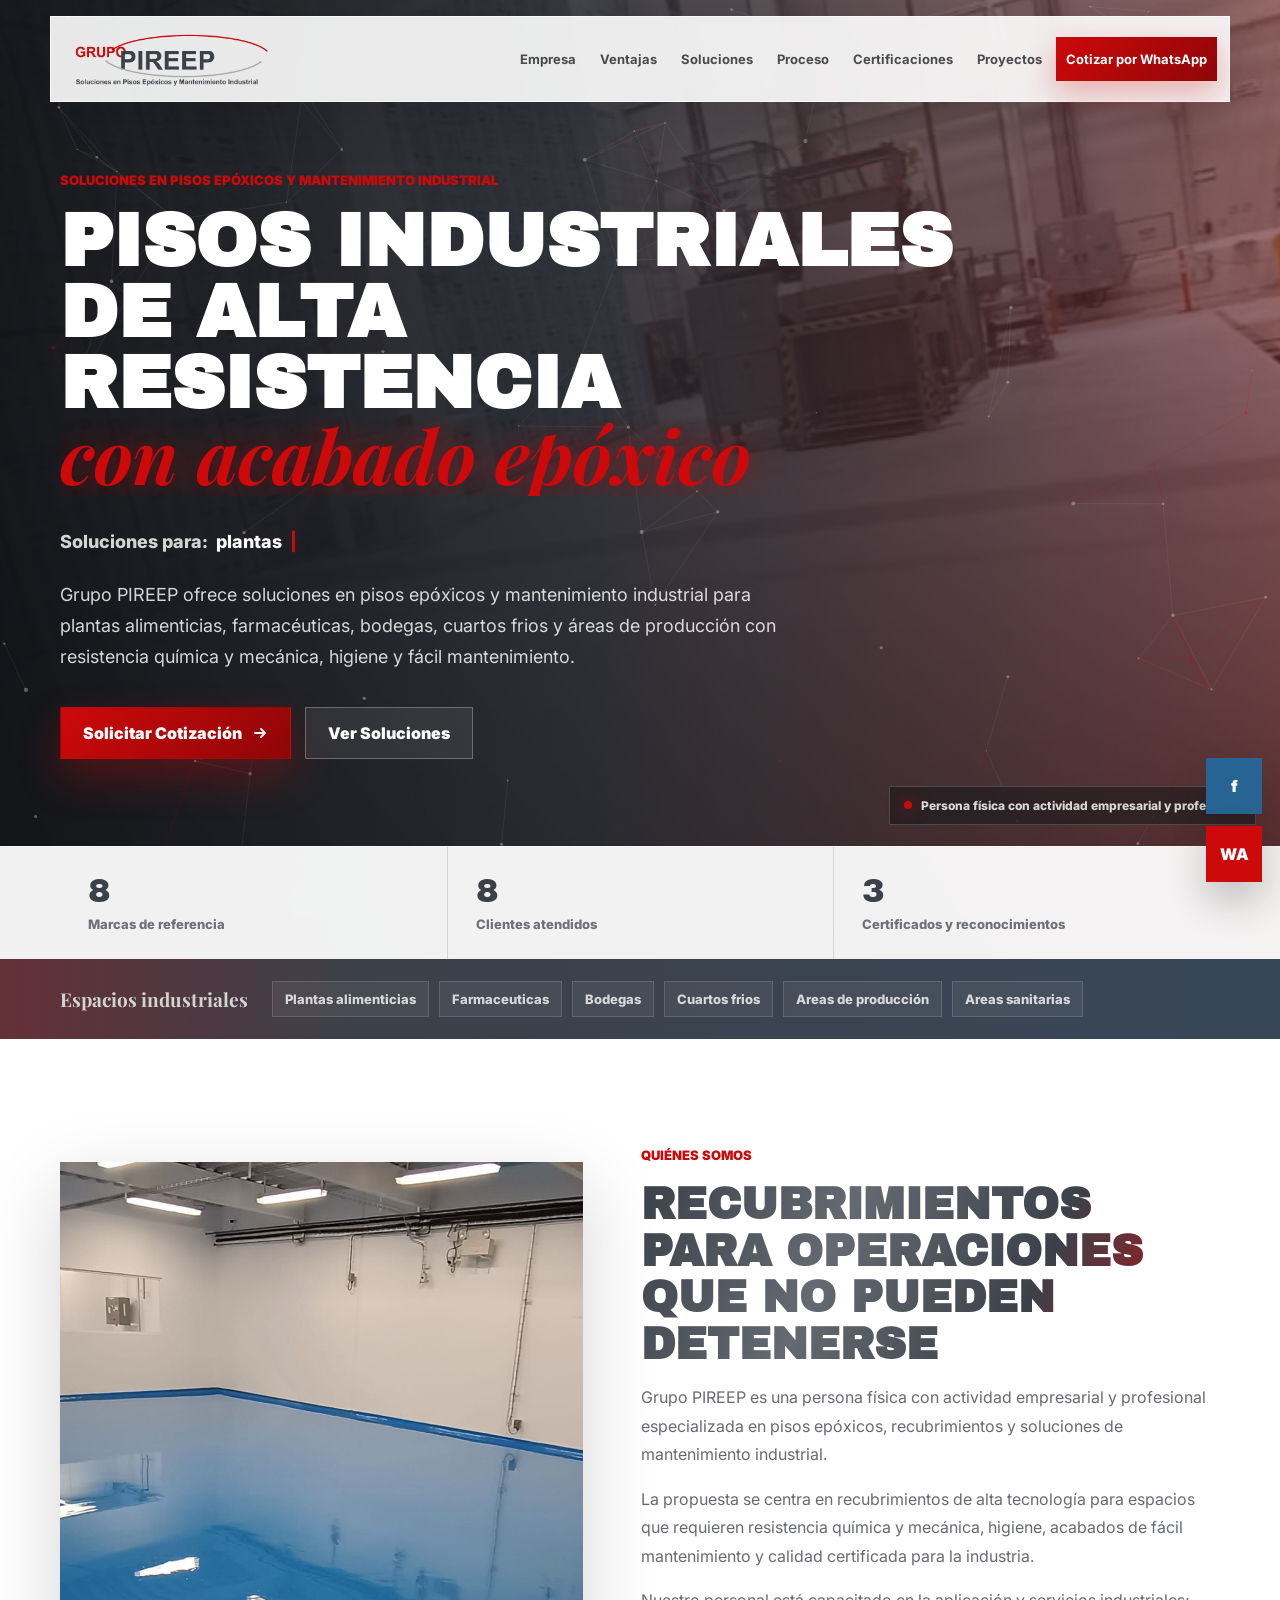
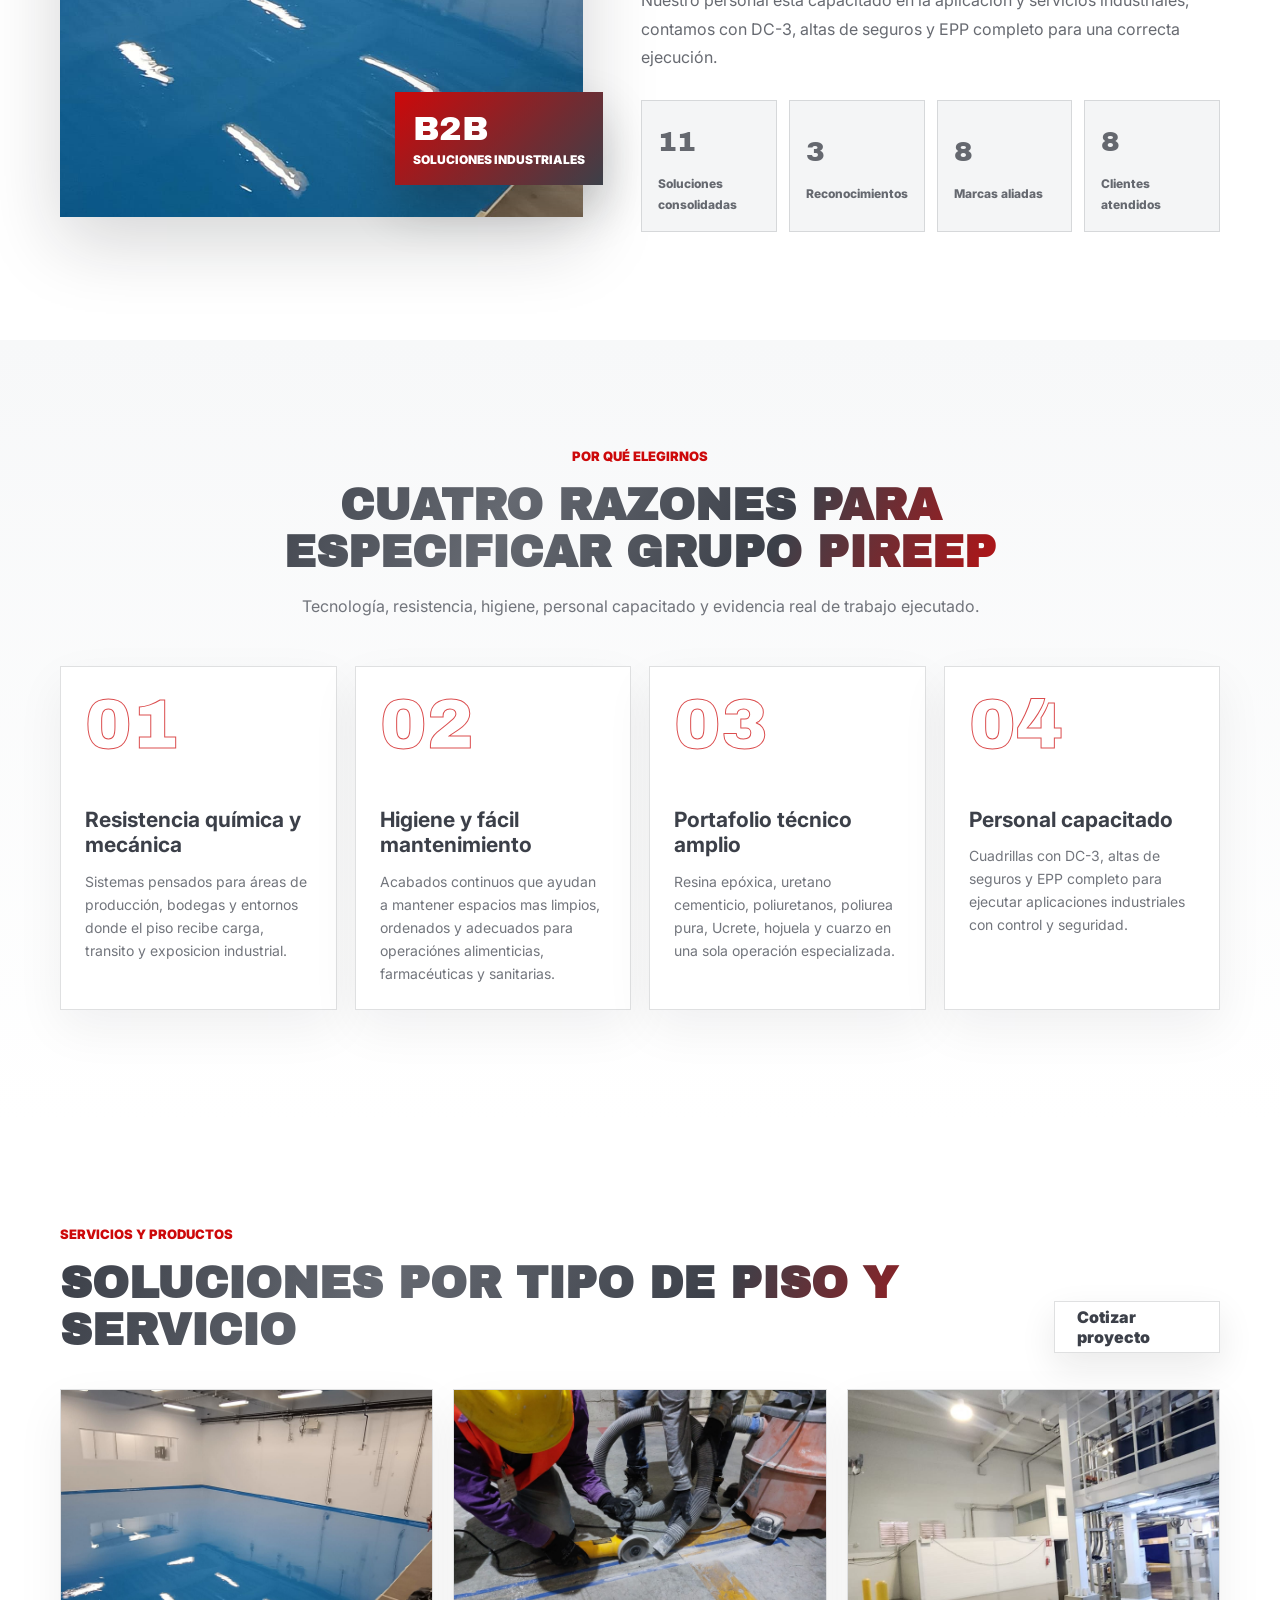
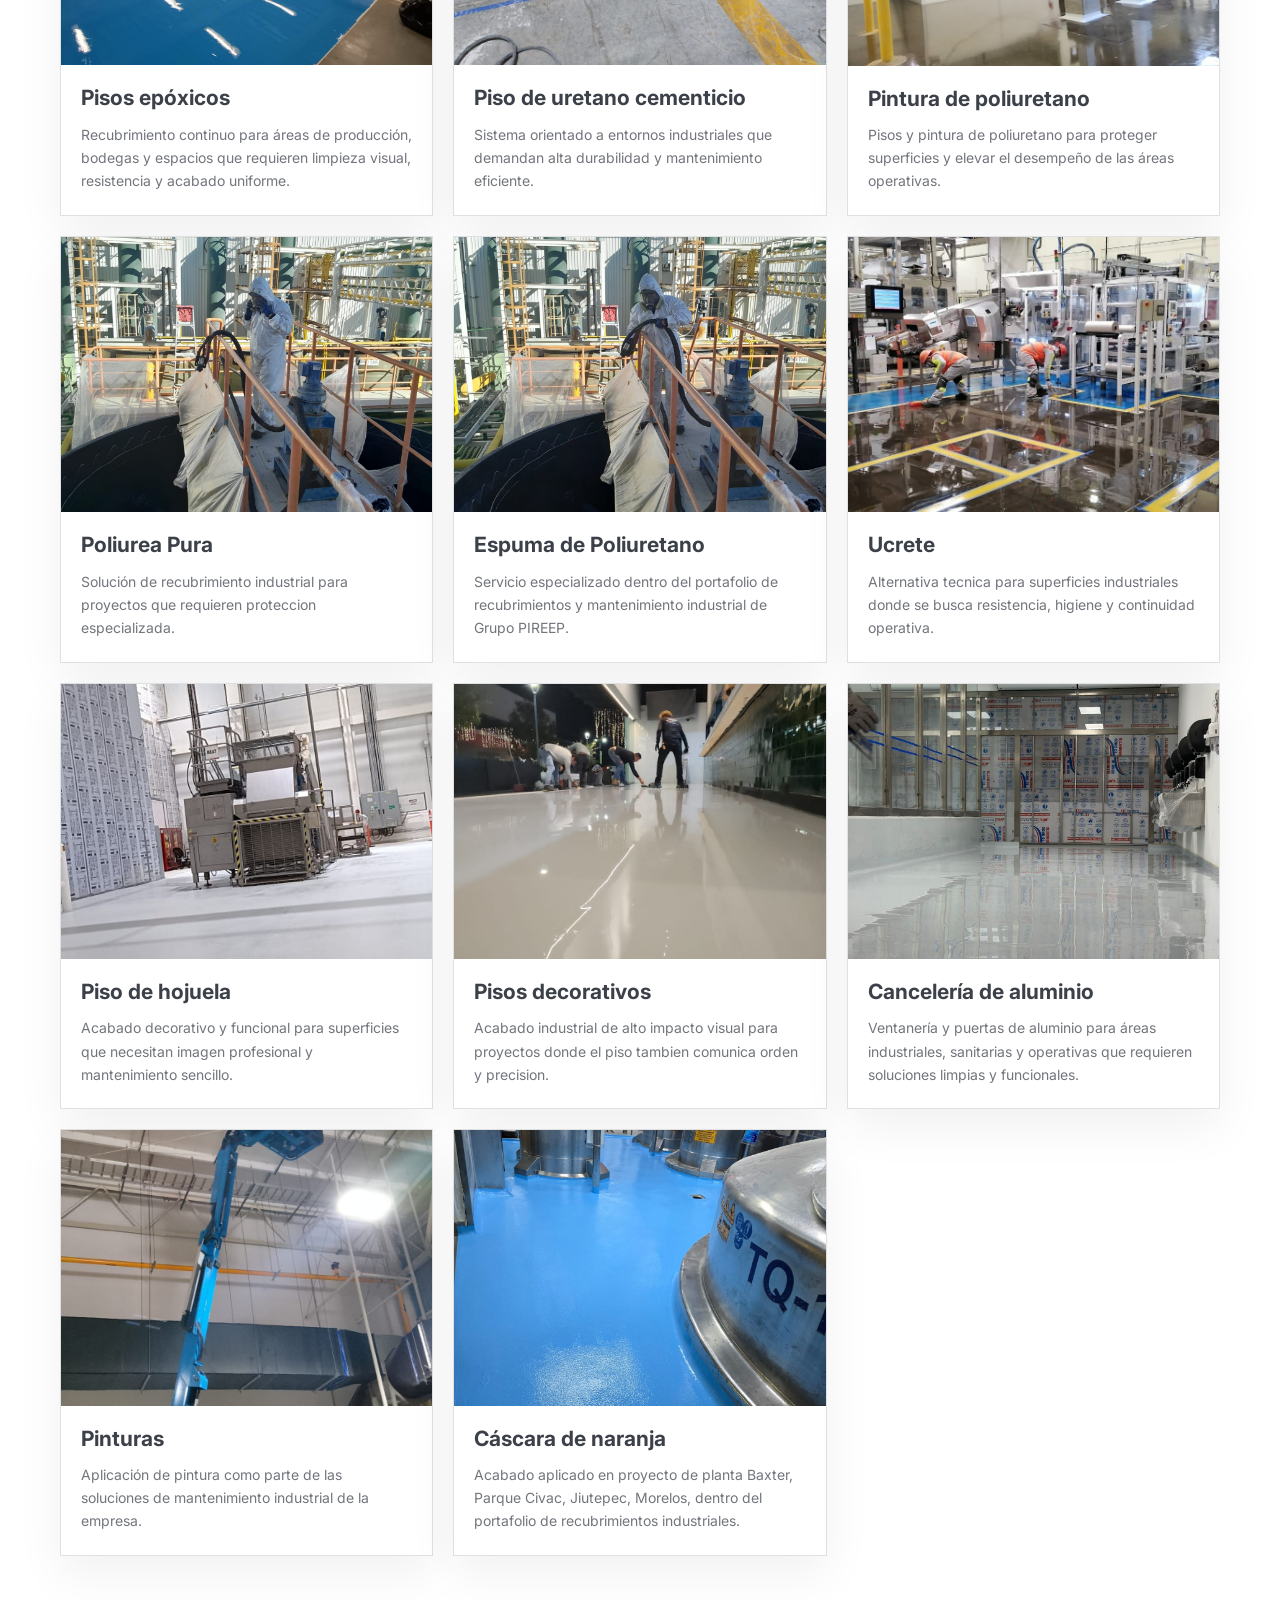
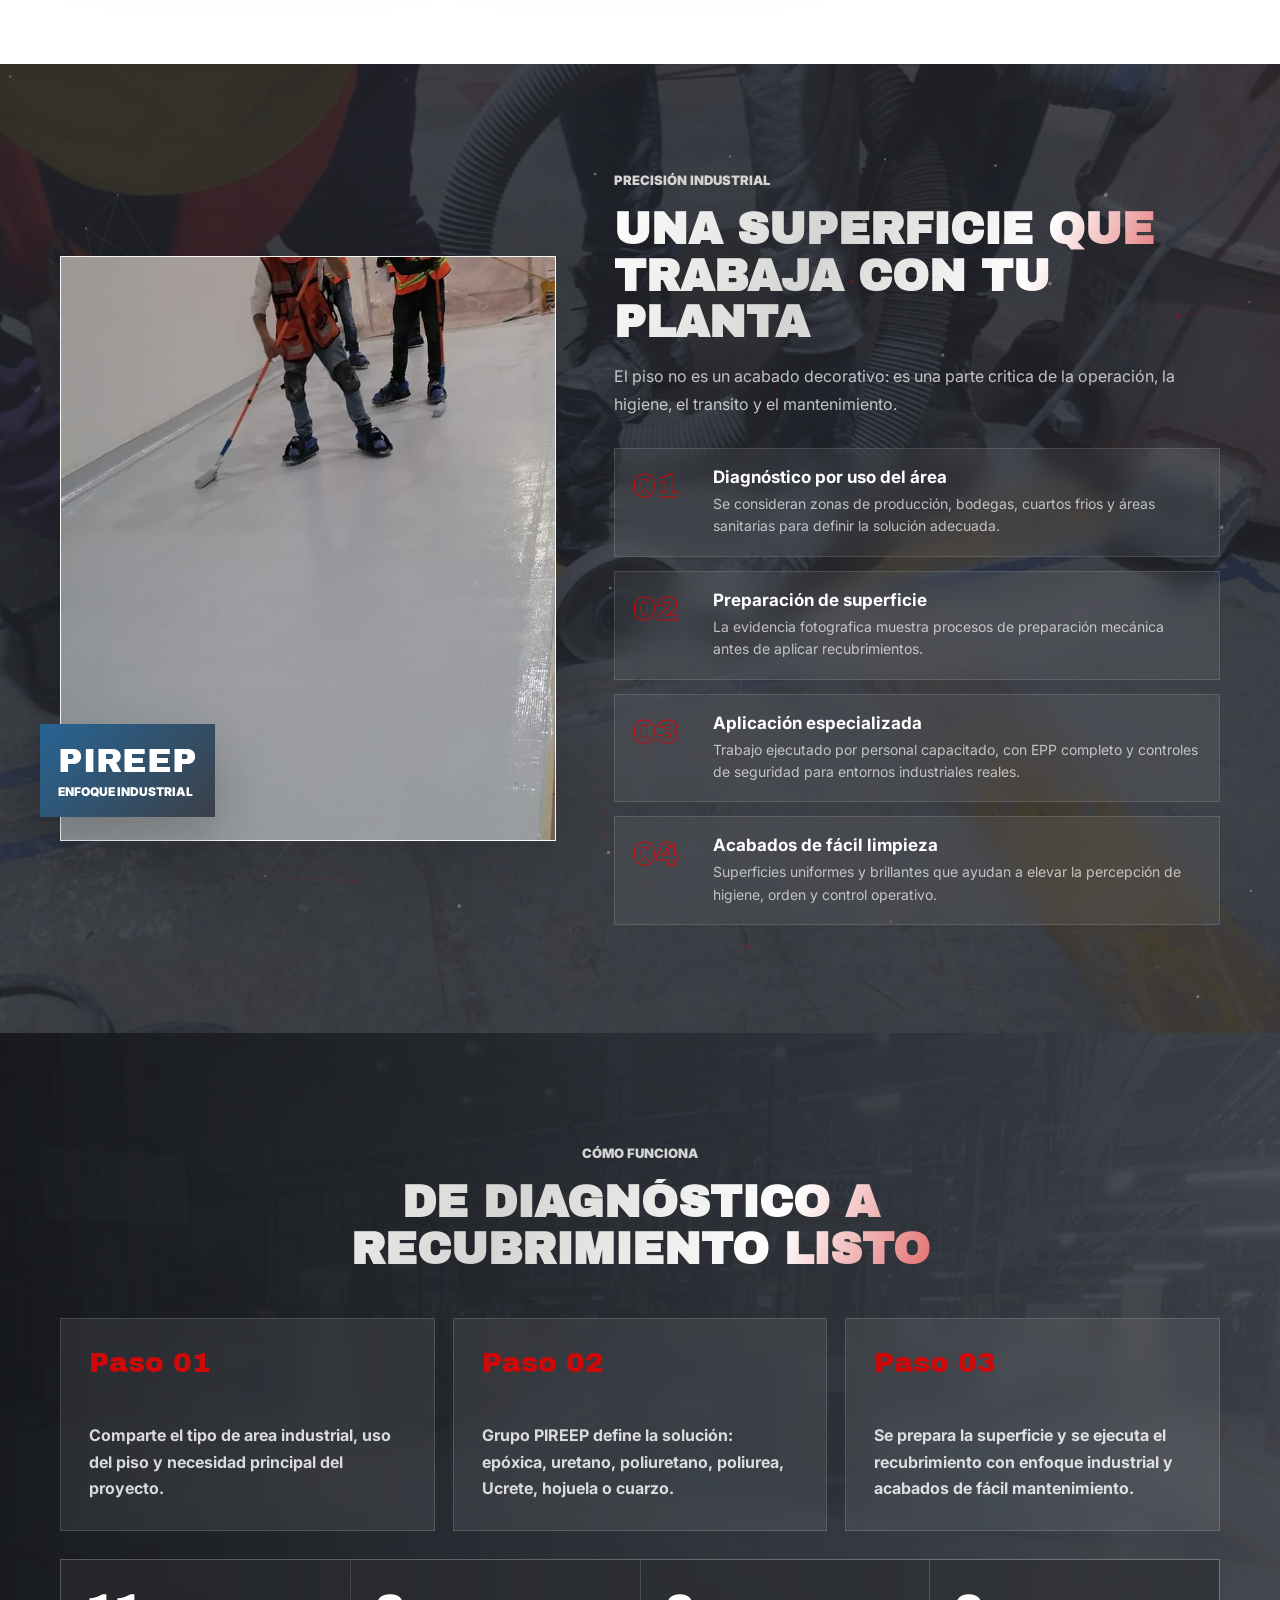
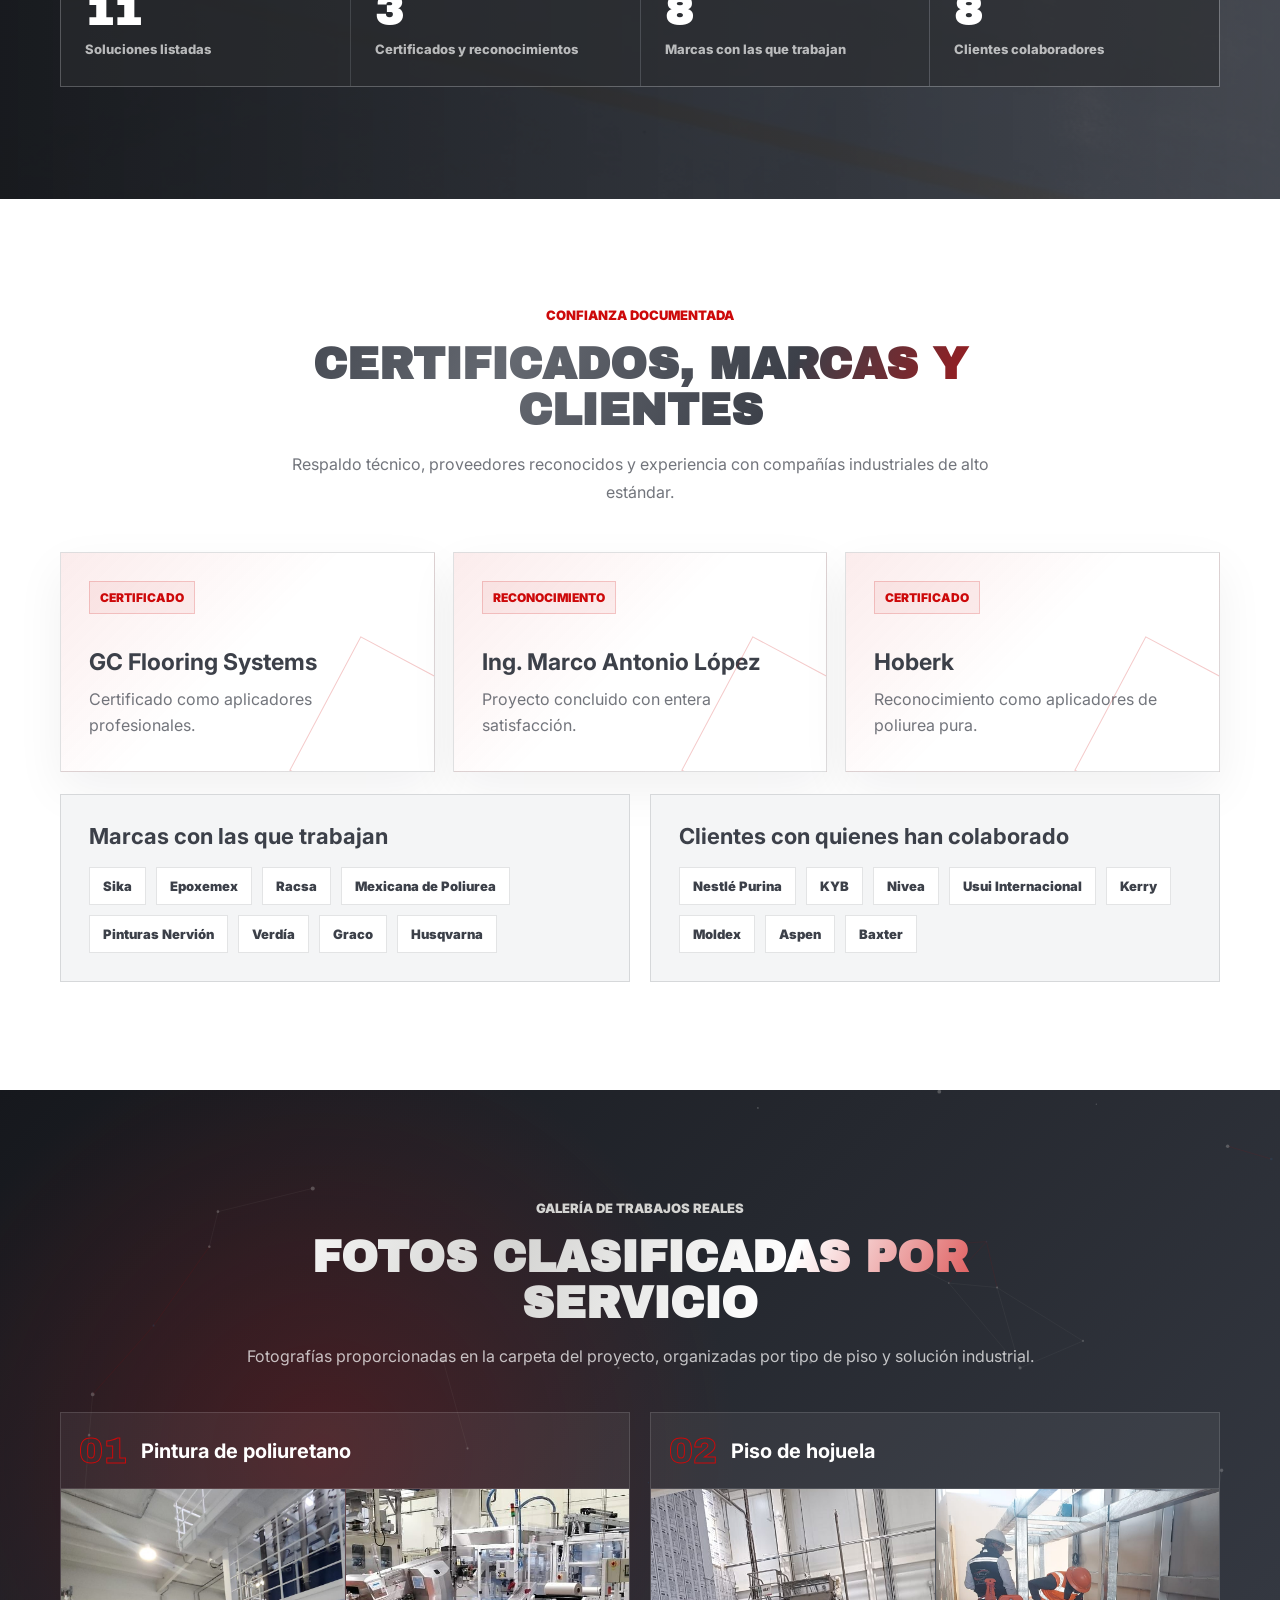
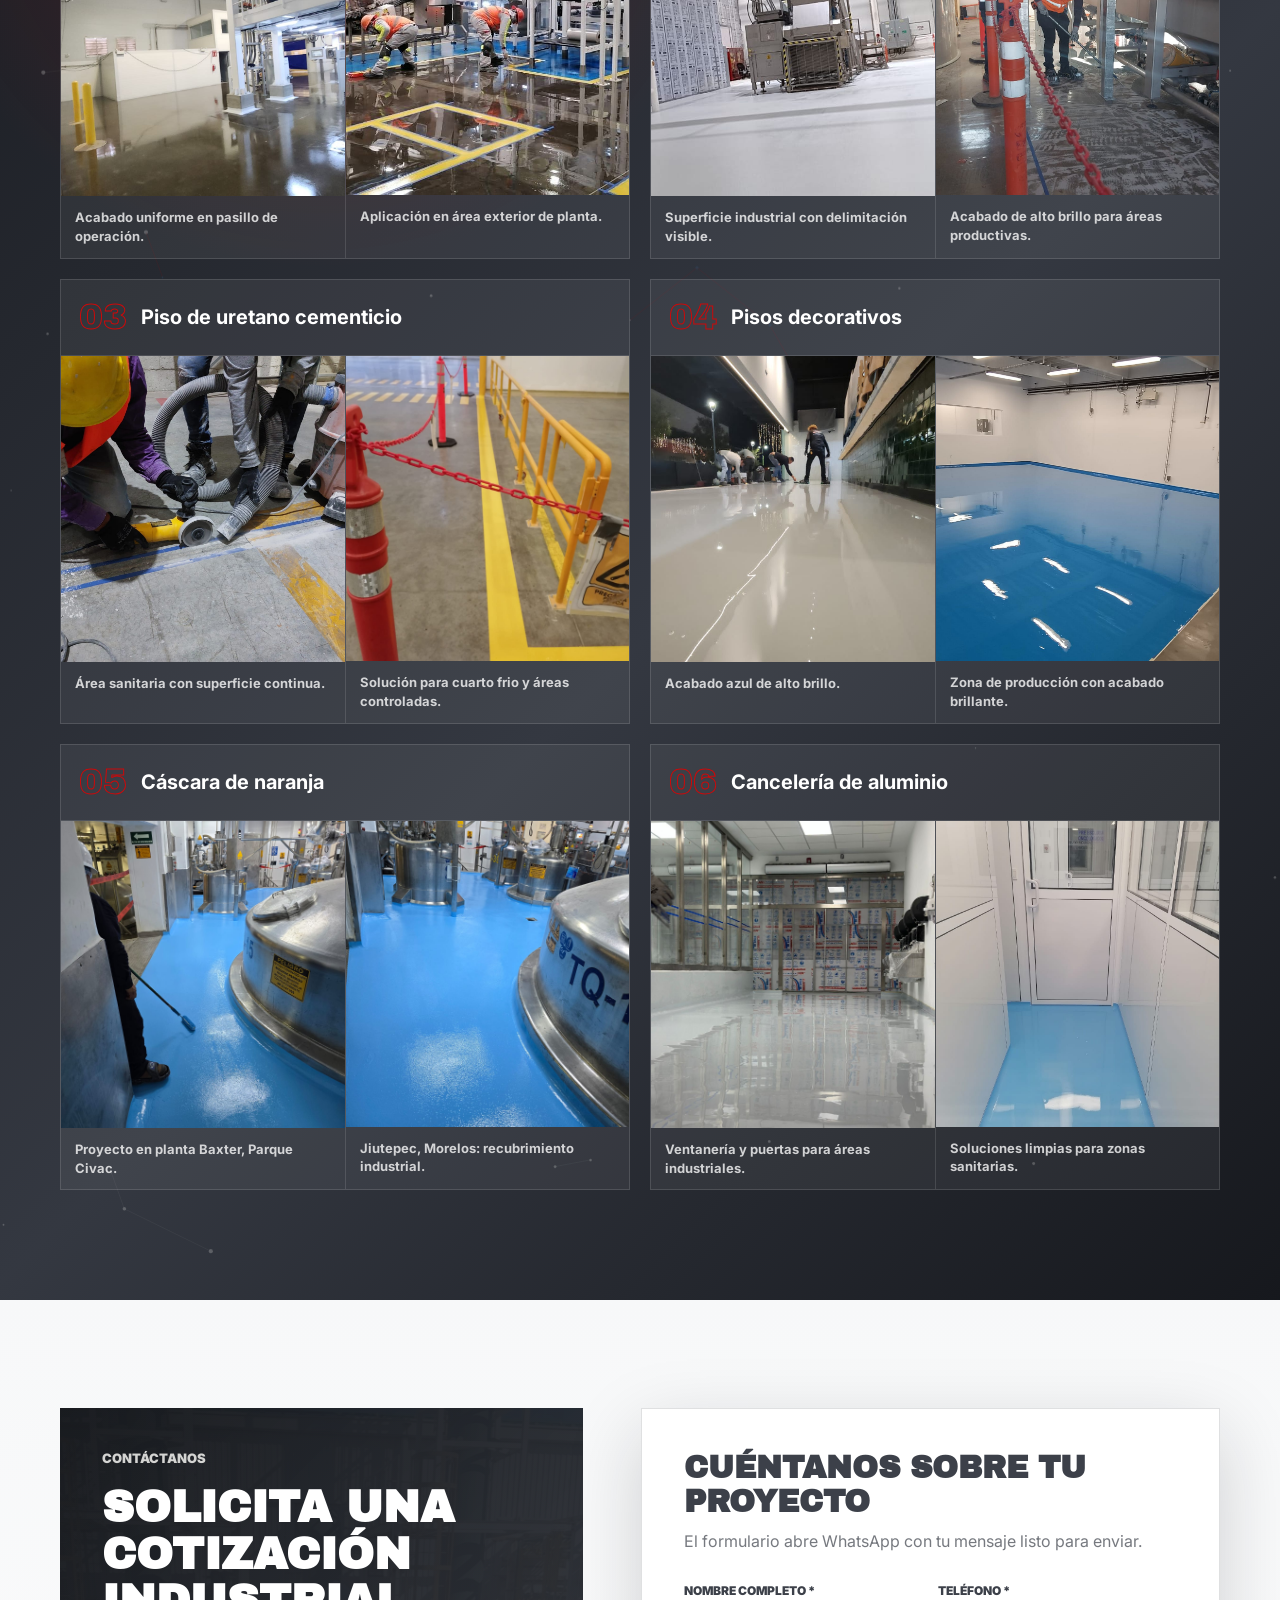
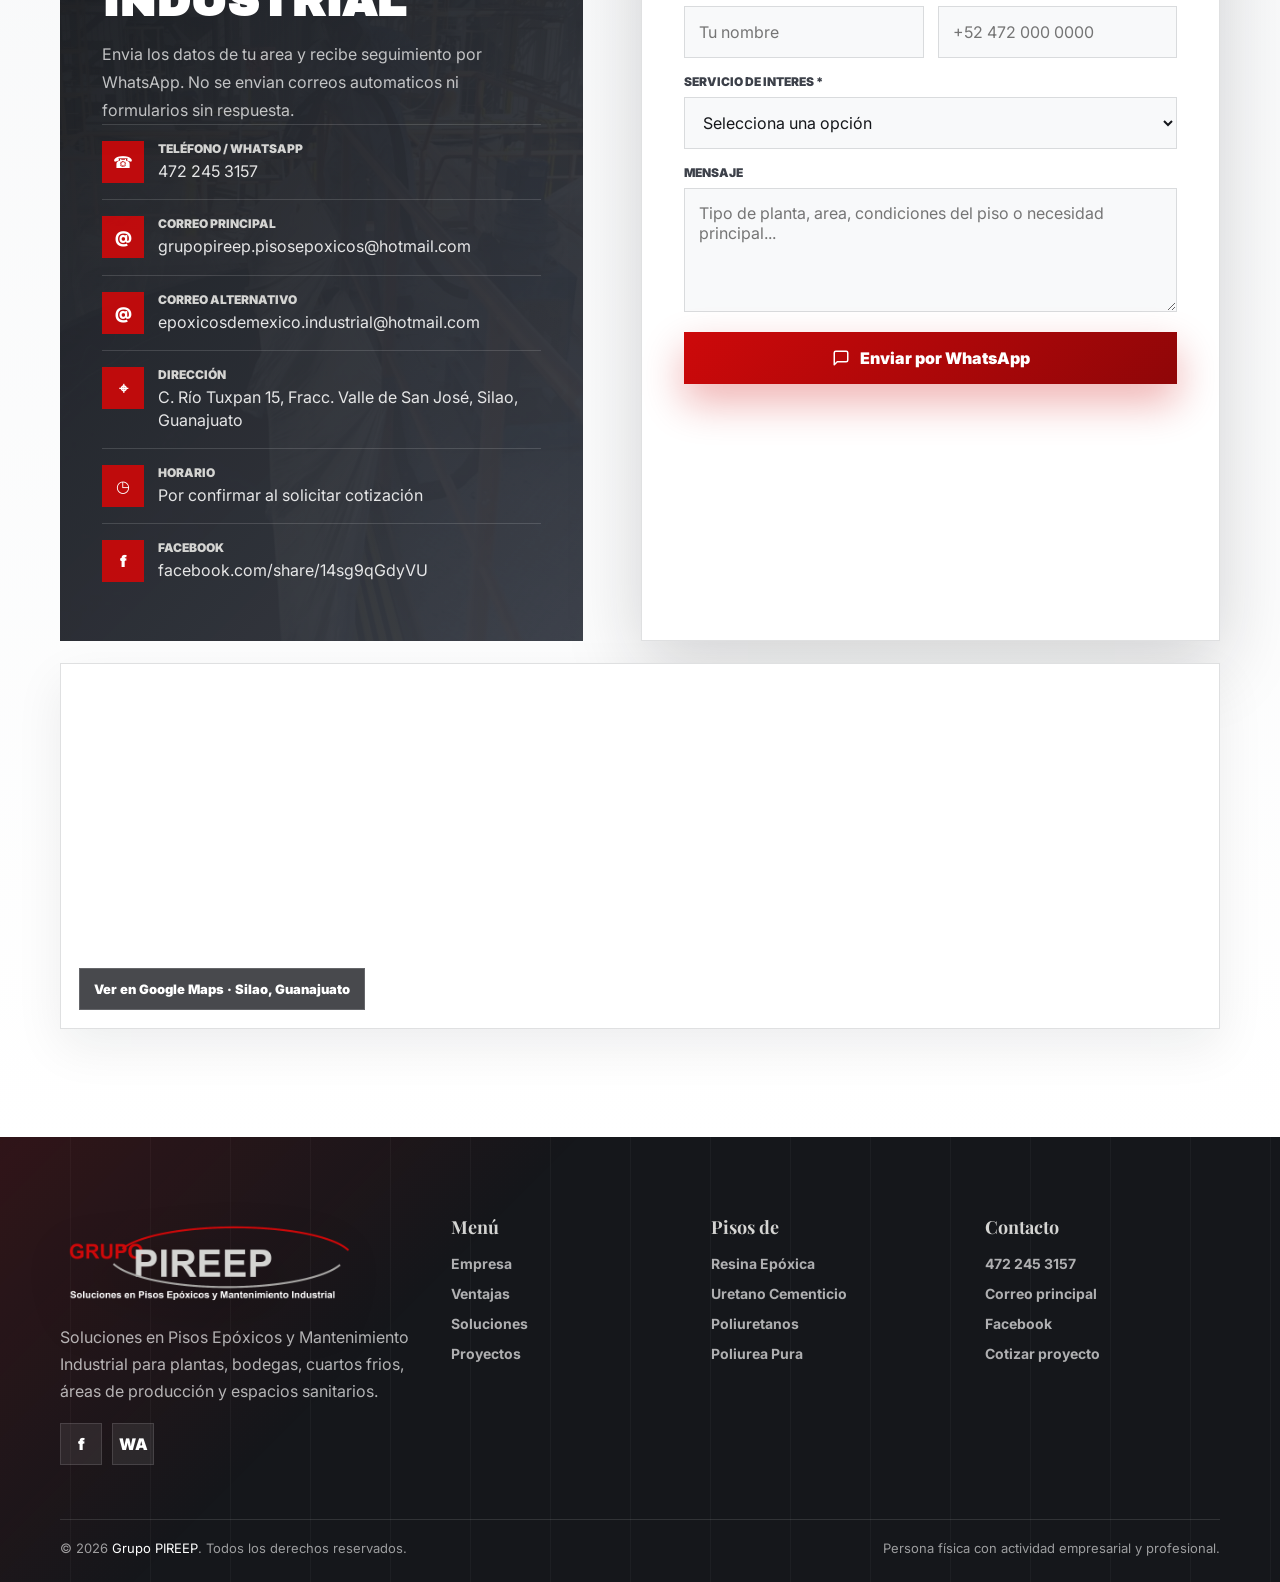
==== commit 6a096727: "actualizacion" ====
--- a/index.html
+++ b/index.html
@@ -237,12 +237,12 @@
         <p>Recubrimiento continuo para áreas de producción, bodegas y espacios que requieren limpieza visual, resistencia y acabado uniforme.</p>
       </article>
       <article class="prod-card rev d2">
-        <div class="prod-photo"><img src="assets/area-sanitaria.jpg" alt="Area sanitaria con piso industrial brillante instalado por Grupo PIREEP" loading="lazy"></div>
+        <div class="prod-photo"><img src="assets/piso-uretano-cementicio-cono.jpg" alt="Piso de uretano cementicio de acabado mate en area industrial" loading="lazy"></div>
         <h3>Piso de uretano cementicio</h3>
         <p>Sistema orientado a entornos industriales que demandan alta durabilidad y mantenimiento eficiente.</p>
       </article>
       <article class="prod-card rev d3">
-        <div class="prod-photo"><img src="assets/pasillo-industrial.jpg" alt="Pasillo industrial con piso recubierto y acabado uniforme" loading="lazy"></div>
+        <div class="prod-photo"><img src="assets/pintura-poliuretano-ambar-bollard.jpg" alt="Piso con pintura de poliuretano color ambar en area industrial" loading="lazy"></div>
         <h3>Pintura de poliuretano</h3>
         <p>Pisos y pintura de poliuretano para proteger superficies y elevar el desempeño de las áreas operativas.</p>
       </article>
@@ -252,7 +252,7 @@
         <p>Solución de recubrimiento industrial para proyectos que requieren proteccion especializada.</p>
       </article>
       <article class="prod-card rev d5">
-        <div class="prod-photo"><img src="assets/cuarto-frio.jpg" alt="Cuarto frio o area controlada con piso industrial limpio" loading="lazy"></div>
+        <div class="prod-photo"><img src="assets/piso-alto-brillo.jpg" alt="Aplicación de espuma de poliuretano por personal con equipo de protección completo" loading="lazy"></div>
         <h3>Espuma de Poliuretano</h3>
         <p>Servicio especializado dentro del portafolio de recubrimientos y mantenimiento industrial de Grupo PIREEP.</p>
       </article>
@@ -262,17 +262,17 @@
         <p>Alternativa tecnica para superficies industriales donde se busca resistencia, higiene y continuidad operativa.</p>
       </article>
       <article class="prod-card rev d1">
-        <div class="prod-photo"><img src="assets/bodega-industrial.jpg" alt="Bodega industrial con piso epóxico y lineas de seguridad" loading="lazy"></div>
+        <div class="prod-photo"><img src="assets/piso-hojuela-planta.jpg" alt="Piso de hojuela con acabado decorativo en planta industrial" loading="lazy"></div>
         <h3>Piso de hojuela</h3>
         <p>Acabado decorativo y funcional para superficies que necesitan imagen profesional y mantenimiento sencillo.</p>
       </article>
       <article class="prod-card rev d2">
-        <div class="prod-photo"><img src="assets/piso-alto-brillo.jpg" alt="Piso industrial de alto brillo en area de proceso" loading="lazy"></div>
+        <div class="prod-photo"><img src="assets/pisos-decorativos-comercial.jpg" alt="Piso decorativo de alto brillo en espacio comercial" loading="lazy"></div>
         <h3>Pisos decorativos</h3>
         <p>Acabado industrial de alto impacto visual para proyectos donde el piso tambien comunica orden y precision.</p>
       </article>
       <article class="prod-card rev d3">
-        <div class="prod-photo"><img src="assets/cuarto-frio.jpg" alt="Cancelería y puertas de aluminio en area industrial sanitaria" loading="lazy"></div>
+        <div class="prod-photo"><img src="assets/area-sanitaria.jpg" alt="Cancelería de aluminio y cristal en area industrial sanitaria" loading="lazy"></div>
         <h3>Cancelería de aluminio</h3>
         <p>Ventanería y puertas de aluminio para áreas industriales, sanitarias y operativas que requieren soluciones limpias y funcionales.</p>
       </article>
@@ -282,7 +282,7 @@
         <p>Aplicación de pintura como parte de las soluciones de mantenimiento industrial de la empresa.</p>
       </article>
       <article class="prod-card rev d5">
-        <div class="prod-photo"><img src="assets/preparacion-superficie.jpg" alt="Preparación mecánica de superficie antes de aplicar recubrimiento industrial" loading="lazy"></div>
+        <div class="prod-photo"><img src="assets/cascara-naranja-tanque-tq1.jpg" alt="Piso con acabado cáscara de naranja en planta Baxter, Parque Civac, Jiutepec" loading="lazy"></div>
         <h3>Cáscara de naranja</h3>
         <p>Acabado aplicado en proyecto de planta Baxter, Parque Civac, Jiutepec, Morelos, dentro del portafolio de recubrimientos industriales.</p>
       </article>
@@ -437,11 +437,11 @@
         </div>
         <div class="media-strip">
           <figure class="brand-card">
-            <div class="brand-card-inner"><img src="assets/pasillo-industrial.jpg" alt="Pasillo industrial con acabado de poliuretano" loading="lazy"></div>
+            <div class="brand-card-inner"><img src="assets/pintura-poliuretano-ambar-bollard.jpg" alt="Piso con pintura de poliuretano color ambar junto a bollard de seguridad" loading="lazy"></div>
             <figcaption>Acabado uniforme en pasillo de operación.</figcaption>
           </figure>
           <figure class="brand-card">
-            <div class="brand-card-inner"><img src="assets/poliuretano-exterior.jpg" alt="Aplicación de poliuretano en estructura industrial exterior" loading="lazy"></div>
+            <div class="brand-card-inner"><img src="assets/maquinaria-produccion.jpg" alt="Aplicación de pintura de poliuretano en area de producción" loading="lazy"></div>
             <figcaption>Aplicación en área exterior de planta.</figcaption>
           </figure>
         </div>
@@ -453,11 +453,11 @@
         </div>
         <div class="media-strip">
           <figure class="brand-card">
-            <div class="brand-card-inner"><img src="assets/bodega-industrial.jpg" alt="Bodega con piso industrial y lineas de seguridad" loading="lazy"></div>
+            <div class="brand-card-inner"><img src="assets/piso-hojuela-planta.jpg" alt="Piso de hojuela con acabado decorativo en planta industrial" loading="lazy"></div>
             <figcaption>Superficie industrial con delimitación visible.</figcaption>
           </figure>
           <figure class="brand-card">
-            <div class="brand-card-inner"><img src="assets/piso-alto-brillo.jpg" alt="Piso industrial decorativo de alto brillo" loading="lazy"></div>
+            <div class="brand-card-inner"><img src="assets/piso-hojuela-sitio-pireep.jpg" alt="Personal de Grupo PIREEP en sitio de aplicación de piso de hojuela" loading="lazy"></div>
             <figcaption>Acabado de alto brillo para áreas productivas.</figcaption>
           </figure>
         </div>
@@ -469,11 +469,11 @@
         </div>
         <div class="media-strip">
           <figure class="brand-card">
-            <div class="brand-card-inner"><img src="assets/area-sanitaria.jpg" alt="Area sanitaria con piso de uretano cementicio" loading="lazy"></div>
+            <div class="brand-card-inner"><img src="assets/piso-uretano-cementicio-cono.jpg" alt="Piso de uretano cementicio de acabado mate en area industrial" loading="lazy"></div>
             <figcaption>Área sanitaria con superficie continua.</figcaption>
           </figure>
           <figure class="brand-card">
-            <div class="brand-card-inner"><img src="assets/cuarto-frio.jpg" alt="Cuarto frio con acabado industrial" loading="lazy"></div>
+            <div class="brand-card-inner"><img src="assets/uretano-cementicio-barrera.jpg" alt="Piso de uretano cementicio con señalización de seguridad" loading="lazy"></div>
             <figcaption>Solución para cuarto frio y áreas controladas.</figcaption>
           </figure>
         </div>
@@ -485,11 +485,11 @@
         </div>
         <div class="media-strip">
           <figure class="brand-card">
+            <div class="brand-card-inner"><img src="assets/pisos-decorativos-comercial.jpg" alt="Piso decorativo de alto brillo en espacio comercial" loading="lazy"></div>
+            <figcaption>Acabado azul de alto brillo.</figcaption>
+          </figure>
+          <figure class="brand-card">
             <div class="brand-card-inner"><img src="assets/piso-epoxico-azul.jpg" alt="Piso decorativo epóxico azul de alto brillo" loading="lazy"></div>
-            <figcaption>Acabado azul de alto brillo.</figcaption>
-          </figure>
-          <figure class="brand-card">
-            <div class="brand-card-inner"><img src="assets/maquinaria-produccion.jpg" alt="Area de producción con piso decorativo industrial" loading="lazy"></div>
             <figcaption>Zona de producción con acabado brillante.</figcaption>
           </figure>
         </div>
@@ -501,11 +501,11 @@
         </div>
         <div class="media-strip">
           <figure class="brand-card">
-            <div class="brand-card-inner"><img src="assets/preparacion-superficie.jpg" alt="Preparación de superficie para acabado cáscara de naranja" loading="lazy"></div>
+            <div class="brand-card-inner"><img src="assets/cascara-naranja-tanque-tq15.jpg" alt="Piso cáscara de naranja junto a tanques industriales en planta Baxter" loading="lazy"></div>
             <figcaption>Proyecto en planta Baxter, Parque Civac.</figcaption>
           </figure>
           <figure class="brand-card">
-            <div class="brand-card-inner"><img src="assets/hero-planta-industrial.jpg" alt="Planta industrial con piso preparado y delimitado" loading="lazy"></div>
+            <div class="brand-card-inner"><img src="assets/cascara-naranja-tanque-tq1.jpg" alt="Acabado cáscara de naranja alrededor de tanque TQ-1 en planta industrial" loading="lazy"></div>
             <figcaption>Jiutepec, Morelos: recubrimiento industrial.</figcaption>
           </figure>
         </div>
@@ -517,11 +517,11 @@
         </div>
         <div class="media-strip">
           <figure class="brand-card">
-            <div class="brand-card-inner"><img src="assets/cuarto-frio.jpg" alt="Ventanería y puertas de aluminio en área industrial" loading="lazy"></div>
+            <div class="brand-card-inner"><img src="assets/area-sanitaria.jpg" alt="Cancelería de aluminio y cristal en zona sanitaria" loading="lazy"></div>
             <figcaption>Ventanería y puertas para áreas industriales.</figcaption>
           </figure>
           <figure class="brand-card">
-            <div class="brand-card-inner"><img src="assets/area-sanitaria.jpg" alt="Cancelería de aluminio en zona sanitaria" loading="lazy"></div>
+            <div class="brand-card-inner"><img src="assets/cancelaria-puerta-aluminio.jpg" alt="Puerta de aluminio y cristal en área industrial" loading="lazy"></div>
             <figcaption>Soluciones limpias para zonas sanitarias.</figcaption>
           </figure>
         </div>
